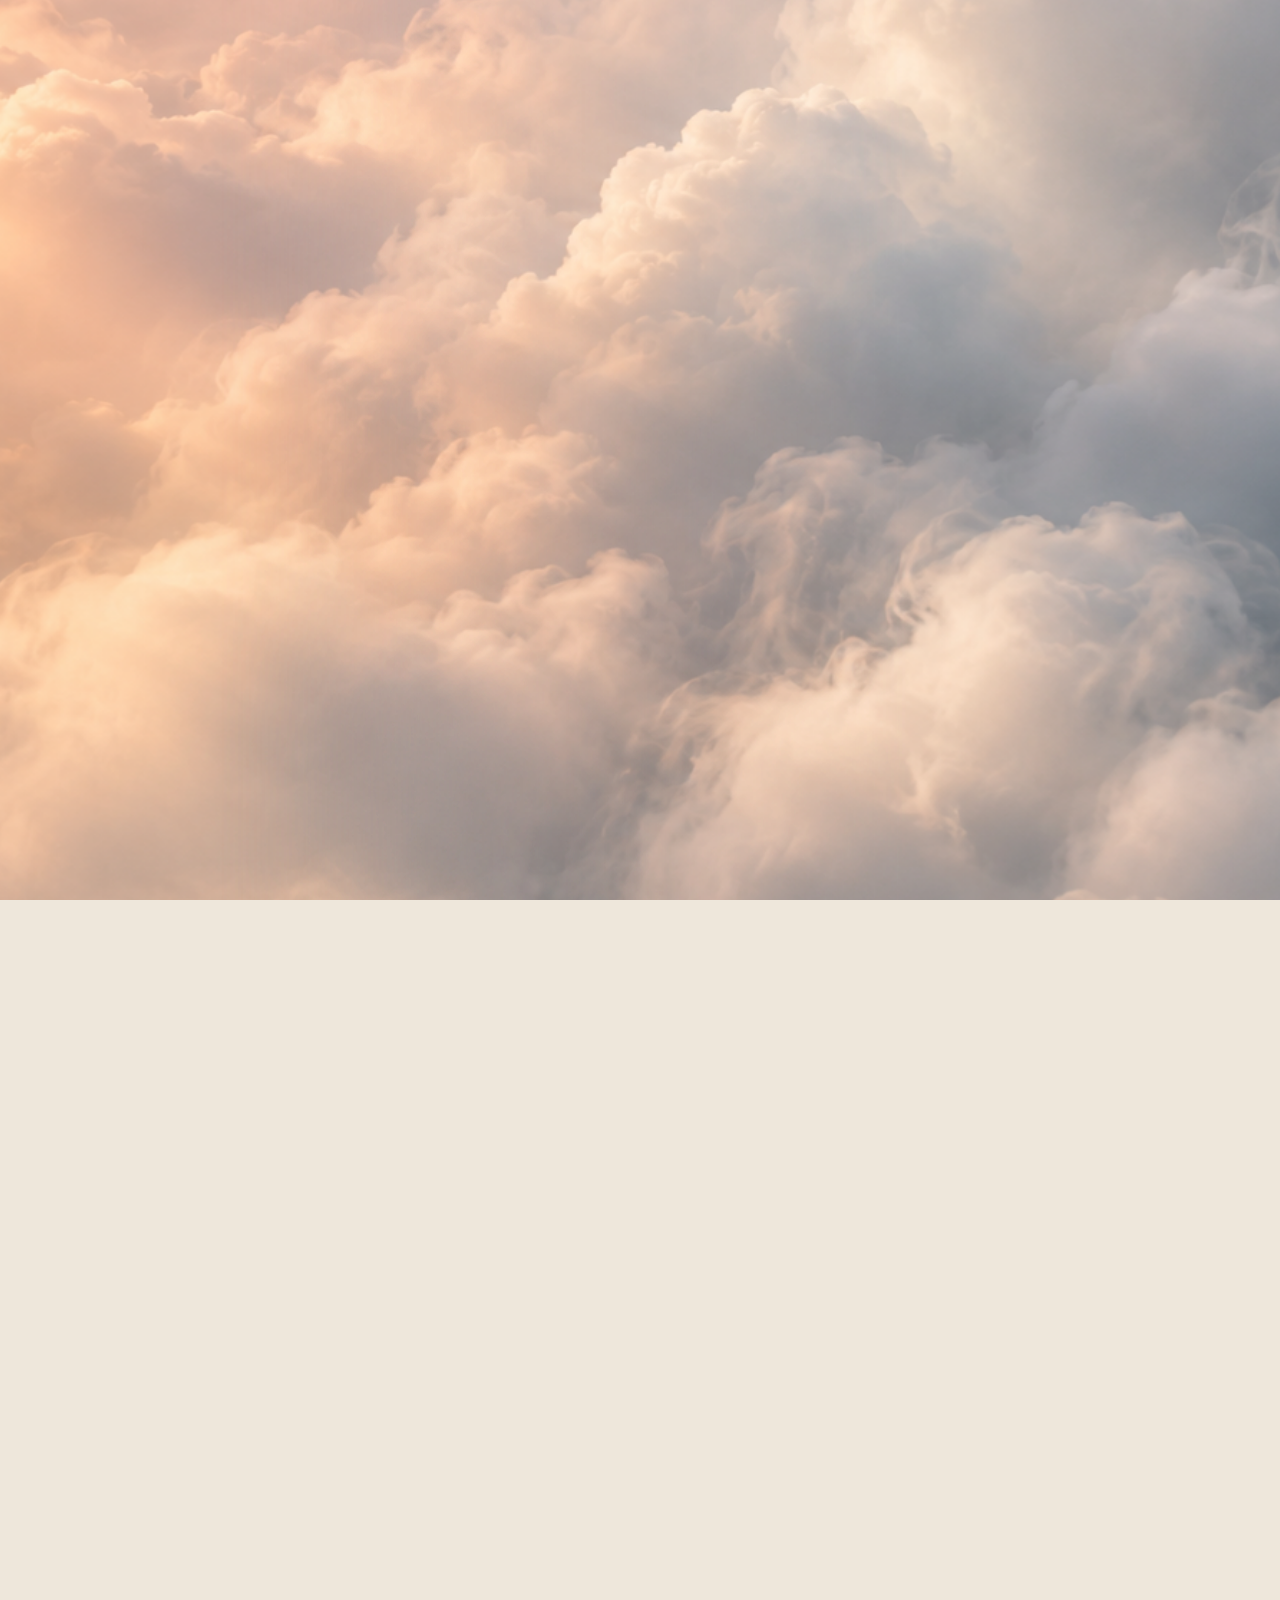
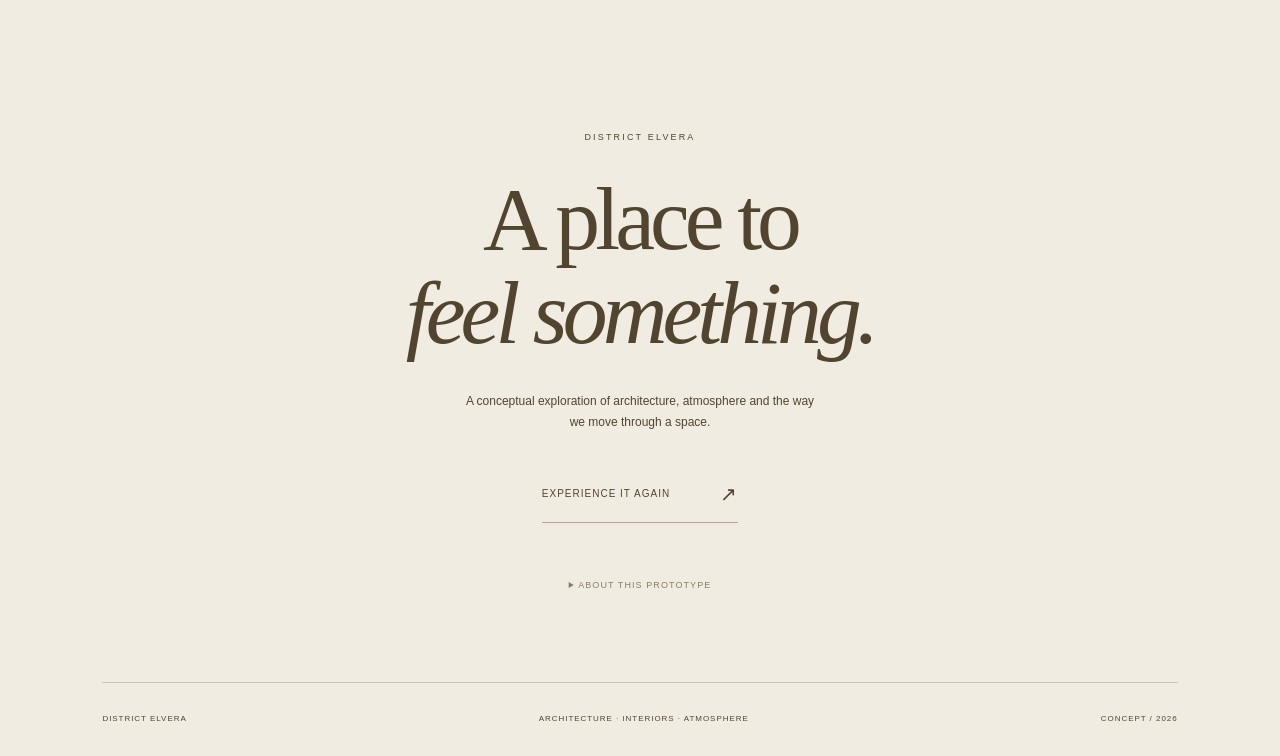
==== index.html @ dceb22b9 "Expand palace, draw vertical ornament and enter a detailed grand hall" ====
<!doctype html>
<html lang="en">
<head>
<meta charset="utf-8"><meta name="viewport" content="width=device-width, initial-scale=1, viewport-fit=cover">
<meta name="theme-color" content="#efe9df"><meta name="description" content="District Elvera. A conceptual architectural journey, from clouds to the smallest detail.">
<title>District Elvera — A Journey Within</title>
<link rel="icon" href="data:image/svg+xml,%3Csvg xmlns='http://www.w3.org/2000/svg' viewBox='0 0 40 40'%3E%3Cpath fill='none' stroke='%2374624d' stroke-width='2' d='M8 36V18a12 12 0 0124 0v18M13 36V18a7 7 0 0114 0v18M18 36V18a2 2 0 014 0v18'/%3E%3C/svg%3E">
<link rel="preload" as="image" href="assets/clouds-intro.png" fetchpriority="high">
<link rel="stylesheet" href="style.css?v=palace-4">
</head>
<body>
<a class="skip" href="#readable">Skip the animated journey</a>
<header class="site-header" inert aria-hidden="true">
<a class="brand" href="#arrival" aria-label="District Elvera, return to beginning"><svg viewBox="0 0 42 46" aria-hidden="true"><path d="M5 42V21a16 16 0 0132 0v21M11 42V21a10 10 0 0120 0v21M17 42V21a4 4 0 018 0v21"/></svg><span>District Elvera</span></a>
<nav class="desktop-nav" aria-label="Main navigation"><a href="#arrival">The journey</a><a href="#sanctuary">The residence</a><a href="#plan">The plan</a></nav>
<button class="menu-toggle" aria-label="Open chapters" aria-expanded="false" aria-controls="chapters"><span></span><span></span></button>
</header>
<nav class="chapter-menu" id="chapters" aria-label="Chapters" hidden><span class="eyebrow">A journey within</span><a href="#arrival"><span>01</span>Above the ordinary</a><a href="#threshold"><span>02</span>A world within</a><a href="#hall"><span>03</span>The art of arrival</a><a href="#sanctuary"><span>04</span>The art of rest</a><a href="#ritual"><span>05</span>Everyday rituals</a><a href="#detail"><span>06</span>The quiet signature</a><a href="#plan"><span>07</span>From line to life</a><p>Concept experience. Imagery and architecture are illustrative.</p></nav>
<main>
<div class="journey" id="journey">
<div class="stage" id="stage">
<section class="scene arrival-scene" id="scene-arrival" aria-label="Above the ordinary">
<div class="sky-wash"></div><img class="palace-photo" src="assets/palace.png" alt="Conceptual ivory palace emerging from a sea of dawn clouds">
<img class="palace-close" src="assets/palace-close.png" alt="A detailed close view of the conceptual palace’s central arched window" decoding="async">
<div class="arrival-shade"></div>
<div class="cloud cloud-one"></div><div class="cloud cloud-two"></div><div class="cloud cloud-three"></div>
<div class="intro-clouds" role="img" aria-label="Immersed high within luminous dawn clouds">
<img class="intro-cloud-base" src="assets/clouds-intro.png" alt="" fetchpriority="high" decoding="sync">
<img class="intro-cloud-left" src="assets/clouds-intro.png" alt="" aria-hidden="true">
<img class="intro-cloud-right" src="assets/clouds-intro.png" alt="" aria-hidden="true">
</div>
<div class="hero-copy" aria-hidden="true"><span class="eyebrow">A journey beyond the expected</span><h1><span>District</span>Elvera</h1><div class="fine-rule"></div><p>Architecture, felt before it is understood.</p></div>
<div class="approach-copy scene-copy"><span class="eyebrow">01 / The arrival</span><h2>Above the<br><em>ordinary.</em></h2><p>Leave the familiar behind.<br>Let the horizon bring you closer.</p></div>
<div class="threshold-copy"><span class="eyebrow">02 / The threshold</span><h2>A world<br><em>within.</em></h2></div>
<div class="window-frame"><div class="window-sheen"></div><i></i><i></i></div>
</section>
<section class="scene hall-scene" id="scene-hall" aria-label="The art of arrival">
<img class="hall-photo" src="assets/grand-hall.png" alt="Concept grand palace hall with soaring stone arcades and an expansive patterned marble floor" decoding="async">
<div class="hall-shade"></div><span class="hall-chapter eyebrow">03 / The grand hall</span>
<div class="floor-lettering"><span>A world beyond the expected</span><h2>The art of <em>arrival.</em></h2><i></i></div>
</section>
<section class="scene sanctuary-scene" id="scene-sanctuary" aria-label="The art of rest">
<img class="room-photo room-blur" src="assets/bedroom.png" alt="Concept bedroom with warm limestone arches, a sculpted bed and a softly illuminated bedside lamp">
<img class="room-photo room-focus" src="assets/bedroom.png" alt="" aria-hidden="true">
<div class="room-shade"></div>
<div class="scene-copy sanctuary-copy"><span class="eyebrow">04 / The sanctuary</span><h2>The art<br>of <em>rest.</em></h2><p id="sanctuary-description">A softer rhythm. Sculpted forms, quiet textures, and space to simply be.</p><div class="object-tabs" role="group" aria-label="Explore bedroom details"><button class="active" data-object="bed" aria-pressed="true">The bed</button><button data-object="lamp" aria-pressed="false">The light</button></div></div>
<button class="hotspot bed-hotspot" data-object="bed" aria-label="Focus on the bed"><span>01</span><i>The bed</i></button><button class="hotspot lamp-hotspot" data-object="lamp" aria-label="Focus on the bedside lamp"><span>02</span><i>The light</i></button>
<div class="material-note"><span class="hairline"></span><p id="material-text">Form made for stillness.</p></div>
</section>
<section class="scene ritual-scene" id="scene-ritual" aria-label="Everyday rituals">
<img class="sink-photo sink-blur" src="assets/bathroom.png" alt="Concept sculpted stone basin beneath a brushed brass faucet in a sunlit limestone bathroom"><img class="sink-photo sink-focus" src="assets/bathroom.png" alt="" aria-hidden="true"><div class="room-shade"></div>
<div class="scene-copy"><span class="eyebrow">05 / The ritual</span><h2>Extraordinary.<br><em>Every day.</em></h2><p>Light on stone. Water in motion.<br>A simple ritual, quietly elevated.</p><button class="text-button focus-toggle" aria-pressed="true">View the whole room <span>↗</span></button></div>
<div class="basin-callout"><span></span><p>Stone, shaped by intention.</p></div>
</section>
<section class="scene detail-scene" id="scene-detail" aria-label="The quiet signature">
<div class="detail-texture"></div><div class="detail-halo"></div>
<div class="scene-copy"><span class="eyebrow">06 / The detail</span><h2>Nothing<br>is <em>incidental.</em></h2><p>One line, unfolding.<br>A continuous rhythm, drawn into the architecture.</p><div class="fine-rule"></div><span class="small-label">Drawn with the journey</span></div>
<div class="ornament-wrap"><svg id="ornament" viewBox="0 0 420 1440" role="img" aria-label="A tall botanical ornament drawing itself from top to bottom"><defs><linearGradient id="ornament-gold" x1="0" y1="0" x2="1" y2="0"><stop offset="0" stop-color="#9b7b46"/><stop offset=".45" stop-color="#b99a62"/><stop offset=".7" stop-color="#8a6d3d"/><stop offset="1" stop-color="#bea36e"/></linearGradient><filter id="engraved-line" x="-20%" y="-10%" width="140%" height="130%"><feDropShadow dx="1" dy="1.5" stdDeviation=".7" flood-color="#745a37" flood-opacity=".25"/><feDropShadow dx="-1" dy="-1" stdDeviation=".5" flood-color="#fff8e8" flood-opacity=".95"/></filter></defs><g id="ornament-traces" fill="none" stroke="url(#ornament-gold)" stroke-width="2.2" stroke-linecap="round" stroke-linejoin="round" filter="url(#engraved-line)"></g></svg><span class="plate-number">A CONTINUOUS ORNAMENT / CONCEPT STUDY</span></div>
</section>
<section class="scene plan-scene" id="scene-plan" aria-label="From line to life">
<div class="plan-heading"><span class="eyebrow">07 / The perspective</span><h2>From line<br> to <em>life.</em></h2><p>A grand hall at its heart.<br>A palace unfolds around it.</p></div>
<div class="plan-view"><svg id="plan-drawing" viewBox="0 0 1100 760" role="img" aria-labelledby="plan-title plan-description"><title id="plan-title">Interactive conceptual palace plan</title><desc id="plan-description">An illustrative palace with a grand hall, ceremonial foyer, residential suites and public wings. Use the controls to raise it from a flat plan into an isometric palace.</desc></svg></div>
<div class="plan-controls"><div class="mode-buttons" role="group" aria-label="Plan view"><button data-view="0" class="active" aria-pressed="true">2D plan</button><button data-view="1" aria-pressed="false">3D volume</button></div><label class="rise-control">Bring it to life<input id="rise" aria-label="Raise the plan into three dimensions" type="range" min="0" max="100" value="0"><span id="rise-value">0%</span></label><div class="room-selectors" role="group" aria-label="Explore spaces"><button data-room="hall" aria-pressed="false">Grand hall</button><button data-room="suites" aria-pressed="false">Suites</button><button data-room="library" aria-pressed="false">Library</button><button data-room="dining" aria-pressed="false">Dining</button><button data-room="gardens" aria-pressed="false">Gardens</button></div><p id="room-description">A complete conceptual palace unfolds around the grand hall. Select a space to explore the whole.</p></div>
<div class="plan-disclaimer">Illustrative layout only · Not to scale · Not a construction drawing</div>
</section>
<div class="chapter-caption"><span id="chapter-number">01</span><span class="caption-line"></span><span id="chapter-name">The arrival</span></div>
<button class="scroll-cue" aria-label="Continue to the next chapter"><span id="scroll-label">Scroll to discover</span><svg viewBox="0 0 24 38" aria-hidden="true"><path d="M12 2v31M4 25l8 8 8-8"/></svg></button>
<div class="bottom-meta"><span>Concept experience</span><button id="motion-toggle" aria-pressed="false" title="Toggle reduced motion">Reduce motion</button></div>
<div class="progress-track" aria-hidden="true"><div id="progress"></div></div>
</div>
<div class="chapter-anchor" id="arrival" data-progress="0" style="top:0"></div><div class="chapter-anchor" id="threshold" data-progress="0.25" style="top:25%"></div><div class="chapter-anchor" id="hall" data-progress="0.36" style="top:34%"></div><div class="chapter-anchor" id="sanctuary" data-progress="0.50" style="top:38.5%"></div><div class="chapter-anchor" id="ritual" data-progress="0.65" style="top:57.5%"></div><div class="chapter-anchor" id="detail" data-progress="0.765" style="top:73%"></div><div class="chapter-anchor" id="plan" data-progress="0.925" style="top:87%"></div>
</div>
<section class="closing" id="readable"><span class="eyebrow">District Elvera</span><h2>A place to<br><em>feel something.</em></h2><p>A conceptual exploration of architecture, atmosphere and the way we move through a space.</p><a class="closing-link" href="#arrival">Experience it again <span>↗</span></a><details><summary>About this prototype</summary><p>This is a design and motion study. All imagery is generated or illustrated, the residence is fictional, and the floor plan is conceptual. No property, location, specification or availability is represented as factual.</p><p>The journey moves from clouds to a palace window and grand hall, through a bedroom and bathroom, into an ornamental detail, and finally from a flat floor plan to an architectural volume. Use the chapter menu to go directly to any scene. Reduced motion is available at the bottom of the experience.</p></details><footer><span>District Elvera</span><span>Architecture · Interiors · Atmosphere</span><span>Concept / 2026</span></footer></section>
</main><script src="palace-plan.js?v=palace-4"></script>
<script src="app.js?v=palace-4"></script>
</body></html>
---- style.css ----
:root{--ink:#51452f;--sand:#eee7db;--muted:#8b7c62;--white:#faf7ef;--line:rgba(80,65,42,.24);--accent:#aa8b55}*{box-sizing:border-box}html{scroll-behavior:smooth}body{margin:0;background:var(--sand);color:var(--ink);font:14px/1.6 Arial,Helvetica,sans-serif;overflow-x:hidden}button,a,input{-webkit-tap-highlight-color:transparent}button,a{touch-action:manipulation}button{font:inherit;cursor:pointer}a{color:inherit;text-decoration:none}button{color:inherit}button:focus-visible,a:focus-visible,input:focus-visible,summary:focus-visible{outline:2px solid #856329;outline-offset:7px}button{border:0;background:transparent}h1,h2,p{margin:0}h1,h2{font-family:Georgia,'Times New Roman',serif;font-weight:400;line-height:1.04}h2{font-size:clamp(52px,6vw,96px);letter-spacing:-.055em}h2 em{font-weight:400}p{line-height:1.8}.eyebrow,.small-label{font-size:9px;font-weight:500;letter-spacing:.24em;text-transform:uppercase}.eyebrow{display:block;margin-bottom:28px}.skip{position:fixed;top:-100px;left:20px;z-index:100;background:var(--sand);padding:12px 20px}.skip:focus{top:12px}.site-header{position:fixed;z-index:30;top:0;left:0;width:100%;height:116px;padding:34px 4.5vw;display:flex;align-items:center;gap:4vw;color:var(--ink);transition:color .5s,background .5s}.brand{display:flex;align-items:center;gap:17px}.brand svg{width:29px;height:36px;fill:none;stroke:currentColor;stroke-width:1.25}.brand span{font-family:Georgia,serif;font-size:14px;letter-spacing:.22em;text-transform:uppercase}.desktop-nav{display:flex;gap:39px;margin-left:auto}.desktop-nav a{font-size:9px;letter-spacing:.16em;text-transform:uppercase;position:relative}.desktop-nav a:after{content:'';position:absolute;bottom:-8px;left:0;width:0;height:1px;background:currentColor;transition:width .4s}.desktop-nav a:hover:after{width:100%}.menu-toggle{width:30px;height:35px;display:flex;flex-direction:column;justify-content:center;gap:6px;padding:0}.menu-toggle span{height:1px;background:currentColor;width:28px;transition:transform .3s}.menu-toggle[aria-expanded=true] span:first-child{transform:translateY(3.5px) rotate(45deg)}.menu-toggle[aria-expanded=true] span:last-child{transform:translateY(-3.5px) rotate(-45deg)}.chapter-menu{position:fixed;inset:0 0 0 auto;z-index:25;width:min(560px,100%);padding:140px 60px 60px;background:#eee8dcf7;backdrop-filter:blur(24px);box-shadow:-60px 0 100px #51452f20}.chapter-menu[hidden]{display:none}.chapter-menu>a{display:block;padding:12px 0;font:28px Georgia,serif;letter-spacing:-.025em}.chapter-menu>a span{font:10px Arial,sans-serif;color:var(--muted);margin-right:20px}.chapter-menu>a:hover{transform:translateX(5px)}.chapter-menu>p{font-size:11px;color:var(--muted);margin-top:35px;max-width:290px}.journey{height:1400vh;position:relative}.stage{height:100vh;height:100svh;position:sticky;top:0;overflow:hidden;background:#e4ded3}.scene{position:absolute;inset:0;opacity:0;visibility:hidden;pointer-events:none;overflow:hidden}.scene.active{visibility:visible;pointer-events:auto}.arrival-scene{opacity:1;visibility:visible}.sky-wash{position:absolute;inset:0;background:linear-gradient(#e4e6e8,#e7dfd4 60%,#d1c1a5)}.palace-photo{position:absolute;width:100%;height:100%;object-fit:cover;object-position:50% 50%;transform-origin:50% 67%;will-change:transform;filter:saturate(.75)}.arrival-shade{position:absolute;inset:0;background:linear-gradient(#f2ede646,transparent 43%,#36261422)}.cloud{position:absolute;pointer-events:none;width:110%;height:45%;filter:blur(22px);will-change:transform,opacity}.cloud-one{left:-20%;bottom:-13%;background:radial-gradient(ellipse at 25% 60%,#fcf7ec 0 20%,transparent 60%),radial-gradient(ellipse at 65% 70%,#e9e2d8 10%,transparent 60%)}.cloud-two{right:-30%;bottom:-1%;background:radial-gradient(ellipse at 60% 80%,#fcf7ec 3% 20%,transparent 55%),radial-gradient(ellipse at 20% 100%,#d5d0cb 5%,transparent 60%);opacity:.7}.cloud-three{left:-20%;top:-20%;height:55%;background:radial-gradient(ellipse at 20% 30%,#f9f6efcc 0 30%,transparent 65%)}.hero-copy{position:absolute;top:21%;left:0;text-align:center;width:100%;transform-origin:center;will-change:opacity,transform}.hero-copy .eyebrow{font-size:8px;letter-spacing:.3em;margin-bottom:22px}.hero-copy h1{font-size:clamp(84px,12.8vw,180px);text-transform:uppercase;letter-spacing:.14em;padding-left:.14em;line-height:.88}.hero-copy h1 span{display:block;letter-spacing:.5em;padding-left:.5em;font-size:.18em;margin-bottom:26px}.fine-rule{height:1px;width:55px;background:currentColor}.hero-copy .fine-rule{margin:32px auto 24px}.hero-copy p{font-family:Georgia,serif;font-size:16px;font-style:italic}.scene-copy{position:absolute;left:8.2vw;top:31%;max-width:385px}.scene-copy p{font-size:13px;max-width:275px;margin-top:30px}.scene-copy .eyebrow{margin-bottom:23px}.approach-copy{opacity:0;top:34%;max-width:450px}.threshold-copy{position:absolute;left:0;top:32%;text-align:center;width:100%;color:#f9f1e1;opacity:0;text-shadow:0 1px 40px #231a10}.threshold-copy h2{font-size:clamp(64px,8vw,125px)}.window-frame{position:absolute;left:50%;top:44%;width:240px;height:340px;transform:translate(-50%,-50%);border:16px solid #bca784;border-bottom-width:25px;border-radius:140px 140px 0 0;box-shadow:0 0 0 6px #816f52,inset 0 0 40px #241d13;opacity:0;pointer-events:none;background:linear-gradient(160deg,#1c170e 0,#786b56 80%)}.window-frame i{position:absolute;width:3px;background:#9e8968;height:100%;left:50%;box-shadow:1px 0 2px #e0caa5}.window-frame i:last-child{width:100%;height:3px;left:0;top:49%}.window-sheen{position:absolute;inset:0;background:linear-gradient(118deg,#fff5 0,transparent 35% 60%,#fff2 65%,transparent 80%);border-radius:120px 120px 0 0}.room-photo,.sink-photo{position:absolute;inset:0;width:100%;height:100%;object-fit:cover;object-position:50% 50%;transform:scale(1.035);will-change:transform,filter}.room-blur,.sink-blur{filter:blur(7px) brightness(.82);transition:filter .8s}.room-focus{clip-path:ellipse(28% 43% at 55% 65%);transition:clip-path 1.2s;filter:saturate(.85)}.room-shade{position:absolute;inset:0;background:linear-gradient(90deg,#1f1b15a8,transparent 65%),linear-gradient(0deg,#201d1744,transparent 25%);pointer-events:none}.sanctuary-scene,.ritual-scene{color:#fff8e9}.sanctuary-copy{top:28%}.object-tabs{display:flex;gap:26px;margin-top:32px}.object-tabs button{padding:0 0 9px;border-bottom:1px solid transparent;opacity:.6;font-size:10px;letter-spacing:.1em}.object-tabs button.active{border-color:currentColor;opacity:1}.hotspot{position:absolute;z-index:3;display:flex;gap:12px;align-items:center;color:var(--white);transition:opacity .5s}.hotspot>span{display:grid;place-items:center;width:34px;height:34px;background:#30291c26;border:1px solid #fffd;border-radius:50%;font-size:9px;backdrop-filter:blur(4px);box-shadow:0 0 0 6px #fff1}.hotspot i{font-size:10px;font-style:normal;letter-spacing:.08em;text-shadow:0 1px 10px #000}.bed-hotspot{left:53%;top:68%}.lamp-hotspot{left:75%;top:50%}.material-note{position:absolute;right:8%;bottom:19%;font:italic 17px Georgia,serif;display:flex;align-items:center;gap:16px}.hairline{height:1px;width:45px;background:#fff8}.sink-focus{clip-path:ellipse(26% 42% at 68% 58%);transition:clip-path 1s,filter 1s}.sink-photo{object-position:60% 50%;filter:saturate(.85)}.sink-blur{filter:blur(7px) brightness(.82)}.ritual-scene.whole .sink-focus{clip-path:ellipse(100% 100% at 50% 50%)}.text-button{border-bottom:1px solid #fff8;font-size:10px;letter-spacing:.07em;padding:8px 0;display:flex;gap:25px;margin-top:27px}.text-button span{font-size:16px}.basin-callout{position:absolute;right:9%;bottom:22%;font-size:10px}.basin-callout span{display:block;width:70px;height:40px;border-left:1px solid #fff8;border-bottom:1px solid #fff8;margin-bottom:12px}.detail-scene{background:#ddd0ba}.detail-texture{position:absolute;inset:0;background:repeating-linear-gradient(114deg,transparent 0 8%,#ffffff08 8.1% 8.3%,transparent 8.5% 23%),linear-gradient(105deg,#e9e0d1,#d7c5aa 80%);opacity:.8}.detail-halo{position:absolute;width:700px;height:700px;right:3%;top:-10%;background:radial-gradient(ellipse,#fff8e8aa,transparent 65%)}.detail-scene .scene-copy{top:30%}.detail-scene .fine-rule{margin:35px 0 20px}.small-label{color:#7e6b4e;font-size:8px}.ornament-wrap{position:absolute;right:6vw;width:46vw;max-width:690px;height:89%;top:12%;transform-origin:50% 30%;will-change:transform}.ornament-wrap svg{width:100%;height:100%;overflow:visible}.detail-guide{opacity:.35}.plate-number{position:absolute;bottom:9%;right:6%;font-size:8px;letter-spacing:.24em}.plan-scene{background:#eeebe3}.plan-heading{position:absolute;top:22%;left:7.5%;z-index:2}.plan-heading h2{font-size:clamp(50px,5.8vw,90px)}.plan-heading p{font-size:12px;margin-top:25px}.plan-view{position:absolute;top:9%;left:28%;width:70%;height:72%}.plan-view svg{width:100%;height:100%;overflow:visible}.plan-controls{position:absolute;left:40%;right:9%;bottom:11%;z-index:4}.mode-buttons{display:inline-flex;padding:3px;border:1px solid var(--line);border-radius:30px;gap:2px;margin-bottom:20px}.mode-buttons button{font-size:10px;padding:7px 20px;border-radius:20px;letter-spacing:.04em}.mode-buttons button.active{background:#6b604a;color:#fff9ee}.rise-control{display:flex;align-items:center;gap:20px;font-size:9px;text-transform:uppercase;letter-spacing:.07em;float:right;padding-top:9px}.rise-control input{width:130px;accent-color:#7c6b4e;cursor:pointer}.rise-control>span{min-width:28px}.room-selectors{border-top:1px solid var(--line);padding-top:13px;display:flex;gap:26px}.room-selectors button{font-size:10px;padding:2px 0;border-bottom:1px solid transparent}.room-selectors button.active{border-color:currentColor}.plan-controls>p{font-size:10px;color:#7e7565;margin-top:8px;min-height:30px}.plan-disclaimer{position:absolute;bottom:7%;left:40%;font-size:8px;color:#8c816f;letter-spacing:.05em}.chapter-caption{position:absolute;left:4.5vw;bottom:92px;display:flex;align-items:center;gap:13px;font-size:8px;letter-spacing:.13em;text-transform:uppercase;z-index:10;transition:color .5s}.caption-line{width:40px;height:1px;background:currentColor;opacity:.5}.scroll-cue{position:absolute;left:50%;bottom:43px;transform:translateX(-50%);display:flex;flex-direction:column;align-items:center;gap:13px;z-index:10;transition:color .5s,opacity .5s}.scroll-cue span{font-size:8px;letter-spacing:.18em;text-transform:uppercase}.scroll-cue svg{width:18px;height:31px;stroke:currentColor;fill:none;stroke-width:1}.bottom-meta{position:absolute;left:4.5vw;right:4.5vw;bottom:34px;display:flex;justify-content:space-between;align-items:center;font-size:8px;text-transform:uppercase;letter-spacing:.12em;z-index:9;transition:color .5s}.bottom-meta>span{opacity:.65}.bottom-meta button{font-size:8px;text-transform:uppercase;letter-spacing:.1em;padding:5px 0;border-bottom:1px solid currentColor;opacity:.7}.progress-track{position:absolute;bottom:0;left:0;width:100%;height:2px;background:#8d816427;z-index:15}#progress{height:100%;width:0;background:#a28b60}.chapter-anchor{position:absolute;pointer-events:none;width:1px;height:1px}.light-ui .site-header,.light-ui .chapter-caption,.light-ui .scroll-cue,.light-ui .bottom-meta{color:#fcf7ec}.light-ui.menu-open .site-header{color:var(--ink)}.closing{background:#f1ece2;position:relative;z-index:12;padding:130px 8vw 0;text-align:center}.closing h2{font-size:clamp(54px,7vw,100px)}.closing>p{font-size:12px;max-width:360px;margin:32px auto}.closing-link{display:inline-flex;align-items:center;gap:50px;font-size:10px;text-transform:uppercase;letter-spacing:.1em;border-bottom:1px solid #b6a789;padding:12px 0}.closing-link span{font-size:20px}details{max-width:520px;margin:55px auto 90px;text-align:left;font-size:11px;color:#8a7c66}summary{cursor:pointer;text-align:center;font-size:9px;letter-spacing:.12em;text-transform:uppercase}details p{margin-top:15px}footer{border-top:1px solid var(--line);padding:30px 0;display:flex;justify-content:space-between;gap:20px;font-size:8px;letter-spacing:.12em;text-transform:uppercase}.menu-open{overflow:hidden}.reduced .journey{height:700vh}.reduced .cloud,.reduced .window-frame{display:none}.reduced .room-photo,.reduced .sink-photo,.reduced .ornament-wrap,.reduced .palace-photo{transform:none!important;transition:none!important}.reduced .room-blur,.reduced .sink-blur{filter:brightness(.8)}.reduced .room-focus,.reduced .sink-focus{clip-path:none}.reduced .hotspot{display:none}@media(min-width:1700px){.scene-copy{left:10vw}.hero-copy{top:23%}}@media(max-width:1000px){.desktop-nav{gap:22px}.brand span{font-size:12px}.site-header{gap:32px}.scene-copy{left:7%;max-width:320px}.scene-copy h2{font-size:65px}.plan-view{left:23%;width:80%}.plan-controls{left:35%;right:6%}.rise-control{float:none;margin:0 0 18px;padding:0}.mode-buttons{margin-bottom:14px}.plan-disclaimer{left:35%;bottom:6%}.plan-heading{top:20%;left:6%}.plan-heading h2{font-size:60px}.chapter-caption{bottom:87px}}
@media(max-width:700px){.site-header{height:83px;padding:20px 7%;justify-content:space-between}.brand{gap:12px}.brand svg{width:24px;height:32px}.brand span{font-size:10px;letter-spacing:.19em}.desktop-nav{display:none}.menu-toggle{width:26px}.menu-toggle span{width:26px}.chapter-menu{padding:120px 8% 50px}.chapter-menu>a{font-size:26px;padding:13px 0}.journey{height:1150vh}.hero-copy{top:24%}.hero-copy .eyebrow{font-size:6.5px;letter-spacing:.21em}.hero-copy h1{font-size:21vw;letter-spacing:.08em;padding-left:.08em}.hero-copy h1 span{font-size:.2em;margin-bottom:22px}.hero-copy .fine-rule{margin:28px auto 22px;width:35px}.hero-copy p{font-size:13px}.palace-photo{object-fit:cover;width:160%;left:-30%;object-position:50% 50%}.cloud{height:30%;filter:blur(15px)}.scene-copy{left:8%;top:23%;max-width:82%}.scene-copy h2{font-size:60px}.scene-copy .eyebrow{font-size:8px;margin-bottom:20px}.scene-copy p{font-size:11px;max-width:240px;margin-top:23px}.approach-copy{top:23%}.threshold-copy{top:31%}.threshold-copy h2{font-size:65px}.window-frame{width:180px;height:260px;border-width:12px}.room-photo{object-position:57% 50%}.room-shade{background:linear-gradient(180deg,#19140f8a,transparent 75%),linear-gradient(90deg,#271e1222,transparent)}.sanctuary-copy{top:18%}.sanctuary-copy h2{font-size:58px}.sanctuary-copy p{max-width:210px}.object-tabs{gap:25px;margin-top:22px}.object-tabs button{font-size:9px}.room-focus{clip-path:ellipse(40% 34% at 58% 70%)}.bed-hotspot{left:42%;top:69%}.lamp-hotspot{left:76%;top:57%}.hotspot i{display:none}.material-note{right:8%;bottom:21%;font-size:14px}.material-note .hairline{width:25px}.sink-photo{object-position:64% 50%}.sink-focus{clip-path:ellipse(42% 32% at 60% 65%)}.ritual-scene .scene-copy{top:19%}.ritual-scene .scene-copy h2{font-size:49px}.basin-callout{right:10%;bottom:22%;font-size:9px}.basin-callout span{height:30px;width:40px}.text-button{font-size:9px;margin-top:16px}.detail-scene .scene-copy{top:18%}.detail-scene .scene-copy h2{font-size:56px}.detail-scene .scene-copy p{max-width:235px}.detail-scene .fine-rule{margin:22px 0 15px}.ornament-wrap{right:-24%;top:39%;width:105vw;max-width:none;height:73%}.detail-guide{opacity:.15}.plate-number{right:34%;bottom:17%;font-size:7px}.plan-heading{top:16%;left:8%}.plan-heading .eyebrow{font-size:8px;margin-bottom:16px}.plan-heading h2{font-size:50px;line-height:1}.plan-heading h2 br{display:none}.plan-heading p{font-size:10px;margin-top:16px}.plan-view{top:31%;left:-9%;width:118%;height:39%}.plan-controls{left:8%;right:8%;bottom:14%}.mode-buttons{margin-bottom:12px}.mode-buttons button{font-size:9px;padding:6px 15px}.rise-control{float:right;font-size:7px;gap:8px;padding-top:8px}.rise-control input{width:70px}.rise-control>span{display:none}.room-selectors{gap:0;justify-content:space-between;padding-top:10px}.room-selectors button{font-size:9px}.plan-controls>p{font-size:9px;line-height:1.5;min-height:27px;margin-top:8px}.plan-disclaimer{left:8%;bottom:11%;font-size:6.5px;letter-spacing:0}.chapter-caption{left:7%;bottom:83px;font-size:7px;gap:9px}.caption-line{width:25px}.scroll-cue{bottom:25px;gap:8px}.scroll-cue span{font-size:6px;letter-spacing:.12em}.scroll-cue svg{height:24px;width:14px}.bottom-meta{left:7%;right:7%;bottom:27px;font-size:6px;letter-spacing:.05em}.bottom-meta button{font-size:6px;letter-spacing:.05em}.closing{padding:100px 8% 0}.closing .eyebrow{font-size:8px}.closing h2{font-size:55px}.closing>p{font-size:11px;max-width:280px}.closing-link{font-size:9px}.closing details{font-size:10px;margin-bottom:65px}footer{font-size:6px;letter-spacing:.04em;padding:25px 0;flex-wrap:wrap;justify-content:center;gap:14px}footer span:nth-child(2){display:none}.reduced .journey{height:650vh}}
@media(max-height:620px) and (min-width:701px){.site-header{height:80px;padding-top:18px;padding-bottom:18px}.hero-copy{top:19%}.hero-copy h1{font-size:100px}.hero-copy .fine-rule{margin:18px auto}.hero-copy p{font-size:13px}.scene-copy{top:23%}.scene-copy h2{font-size:57px}.scene-copy p{margin-top:18px;font-size:11px}.eyebrow{margin-bottom:18px}.plan-controls{bottom:14%}.plan-heading{top:20%}.plan-heading h2{font-size:55px}.plan-disclaimer{bottom:9%}.chapter-caption{bottom:70px}.bottom-meta{bottom:23px}.scroll-cue{bottom:25px}}
@media(prefers-reduced-motion:reduce){html{scroll-behavior:auto}*{animation:none!important;transition:none!important}}
@media print{.site-header,.journey,.closing-link{display:none}.closing{padding:30px}details{display:block}details>*{display:block}footer{padding:20px}}

/* Soft focal falloff, rather than a hard cutout. */
.room-focus{clip-path:none!important;transition:mask-image .8s;mask-image:radial-gradient(ellipse 42% 48% at 44% 67%,#000 47%,transparent 100%)}
.sink-focus{clip-path:none!important;mask-image:radial-gradient(ellipse 39% 56% at 65% 61%,#000 48%,transparent 100%)}
.ritual-scene.whole .sink-focus{mask-image:none}
.reduced .room-focus,.reduced .sink-focus{mask-image:none!important}
@media(max-width:700px){.sink-focus{mask-image:radial-gradient(ellipse 60% 44% at 65% 65%,#000 45%,transparent 100%)}}

.reduced *{transition:none!important;scroll-behavior:auto!important}
.plate-number{bottom:18%;right:12%}
@media(max-width:700px){.menu-toggle{min-height:44px;min-width:44px;align-items:flex-end}.bottom-meta{font-size:7px}.bottom-meta button{font-size:8px;padding:10px 0}.scroll-cue span{font-size:7px}.chapter-caption{font-size:8px}.hotspot>span{width:40px;height:40px}.plate-number{bottom:20%;right:34%}}
@media(max-width:700px){.detail-scene .ornament-wrap{top:49%}.detail-scene .small-label{display:none}.detail-scene .scene-copy{z-index:2}}

.window-frame{display:none}

@media(max-width:700px){.plan-heading h2{font-size:44px}.plan-active .chapter-caption{opacity:0}}

.reduced .threshold-copy{color:var(--ink);text-shadow:none}

/* Cloud-first opening. Branding stays absent until the visitor descends. */
.site-header,.hero-copy,.chapter-caption,.scroll-cue,.bottom-meta,.progress-track{opacity:0}
.site-header{pointer-events:none;will-change:opacity,transform}
.hero-copy{pointer-events:none}
.intro-clouds{position:absolute;inset:0;pointer-events:none;overflow:hidden;will-change:opacity;background:#e8e4df}
.intro-clouds img{position:absolute;inset:0;width:100%;height:100%;object-fit:cover;object-position:50% 50%;will-change:transform,opacity}
.intro-cloud-left{mask-image:linear-gradient(90deg,#000 0 36%,transparent 72%);-webkit-mask-image:linear-gradient(90deg,#000 0 36%,transparent 72%)}
.intro-cloud-right{mask-image:linear-gradient(270deg,#000 0 36%,transparent 72%);-webkit-mask-image:linear-gradient(270deg,#000 0 36%,transparent 72%)}
.reduced .intro-clouds img{transform:none!important}
.reduced .intro-cloud-left,.reduced .intro-cloud-right{display:none}
.reduced .hero-copy,.reduced .site-header{transform:none!important}
@media(max-width:700px){.intro-clouds img{object-position:49% 50%}}
/* Overscan the drifting cloud plates so their image edges never enter view. */
.intro-clouds img{inset:-25%;width:150%;height:150%}

/* Continuous vertical detail: the drawing starts in the incoming transition. */
.detail-scene .ornament-wrap{width:39vw;max-width:560px;height:auto;top:12vh;right:8vw;transform-origin:50% 0;will-change:transform}
.detail-scene .ornament-wrap svg{display:block;width:100%;height:auto;overflow:visible}
.detail-scene .plate-number{position:fixed;right:0;bottom:0;display:none}
.detail-scene .scene-copy{z-index:2}
.detail-scene .scene-copy p{max-width:280px}
.ornament-trace{will-change:stroke-dashoffset}
.reduced .detail-scene .ornament-wrap{transform:none!important;top:10vh;width:32vw;right:12vw;height:81vh}
.reduced .detail-scene .ornament-wrap svg{height:100%;width:100%}
@media(max-width:700px){
 .detail-scene .ornament-wrap{width:78vw;max-width:none;right:-21vw;top:53vh;height:auto}
 .detail-scene .scene-copy{top:18%;max-width:84%}
 .detail-scene .scene-copy h2{font-size:51px}
 .detail-scene .scene-copy p{max-width:215px}
 .detail-scene .fine-rule{display:none}
 .reduced .detail-scene .ornament-wrap{top:48%;right:2%;width:46%;height:42vh}
 .reduced .detail-scene .scene-copy h2{font-size:46px}
 .room-selectors{gap:12px;justify-content:space-between}
 .room-selectors button{white-space:nowrap;font-size:8px}
}

@media(max-width:700px){.reduced .ornament-trace{stroke-width:4.5}}

@media(min-width:701px){.plan-view{top:7.5%;height:71.5%}}

/* A detailed architectural approach opens into a ceremonial hall. */
.journey{height:1600vh}
.reduced .journey{height:800vh}
.palace-close{position:absolute;inset:0;width:100%;height:100%;object-fit:cover;object-position:50% 50%;transform-origin:50% 54%;opacity:0;will-change:opacity,transform}
.hall-scene{background:#e7dcc8}
.hall-photo{position:absolute;inset:0;width:100%;height:100%;object-fit:cover;object-position:50% 50%;transform-origin:50% 52%;will-change:transform}
.hall-shade{position:absolute;inset:0;background:linear-gradient(180deg,#f7f0e844,transparent 25% 68%,#eee3d12b)}
.hall-chapter{position:absolute;left:8.2vw;top:20%;font-size:8px}
.floor-lettering{position:absolute;left:50%;top:70%;width:85%;text-align:center;color:#58452f;transform:translate(-50%,-50%) perspective(700px) rotateX(48deg);transform-origin:50% 50%;opacity:0;mix-blend-mode:multiply;text-shadow:0 1px 1px #fff5}
.floor-lettering>span{display:block;font-size:10px;letter-spacing:.45em;text-transform:uppercase;margin-bottom:14px}
.floor-lettering h2{font-size:clamp(40px,6.8vw,110px);letter-spacing:-.04em;line-height:1.1}
.floor-lettering i{display:block;margin:23px auto 0;width:90px;height:1px;background:currentColor;opacity:.6}
.reduced .palace-close,.reduced .hall-photo{transform:none!important}
@media(max-width:700px){
 .journey{height:1350vh}.reduced .journey{height:750vh}
 .hall-photo{object-position:50% 50%}
 .hall-chapter{left:8%;top:17%;font-size:7px}
 .floor-lettering{top:70%;width:94%;transform:translate(-50%,-50%) perspective(500px) rotateX(36deg)}
 .floor-lettering>span{font-size:6px;letter-spacing:.28em;margin-bottom:13px}
 .floor-lettering h2{font-size:39px;letter-spacing:-.05em}
 .floor-lettering i{width:50px;margin-top:17px}
 .chapter-menu{padding-top:100px;overflow-y:auto}
 .chapter-menu>a{padding:10px 0;font-size:25px}
 .chapter-menu>p{margin-top:20px}
}
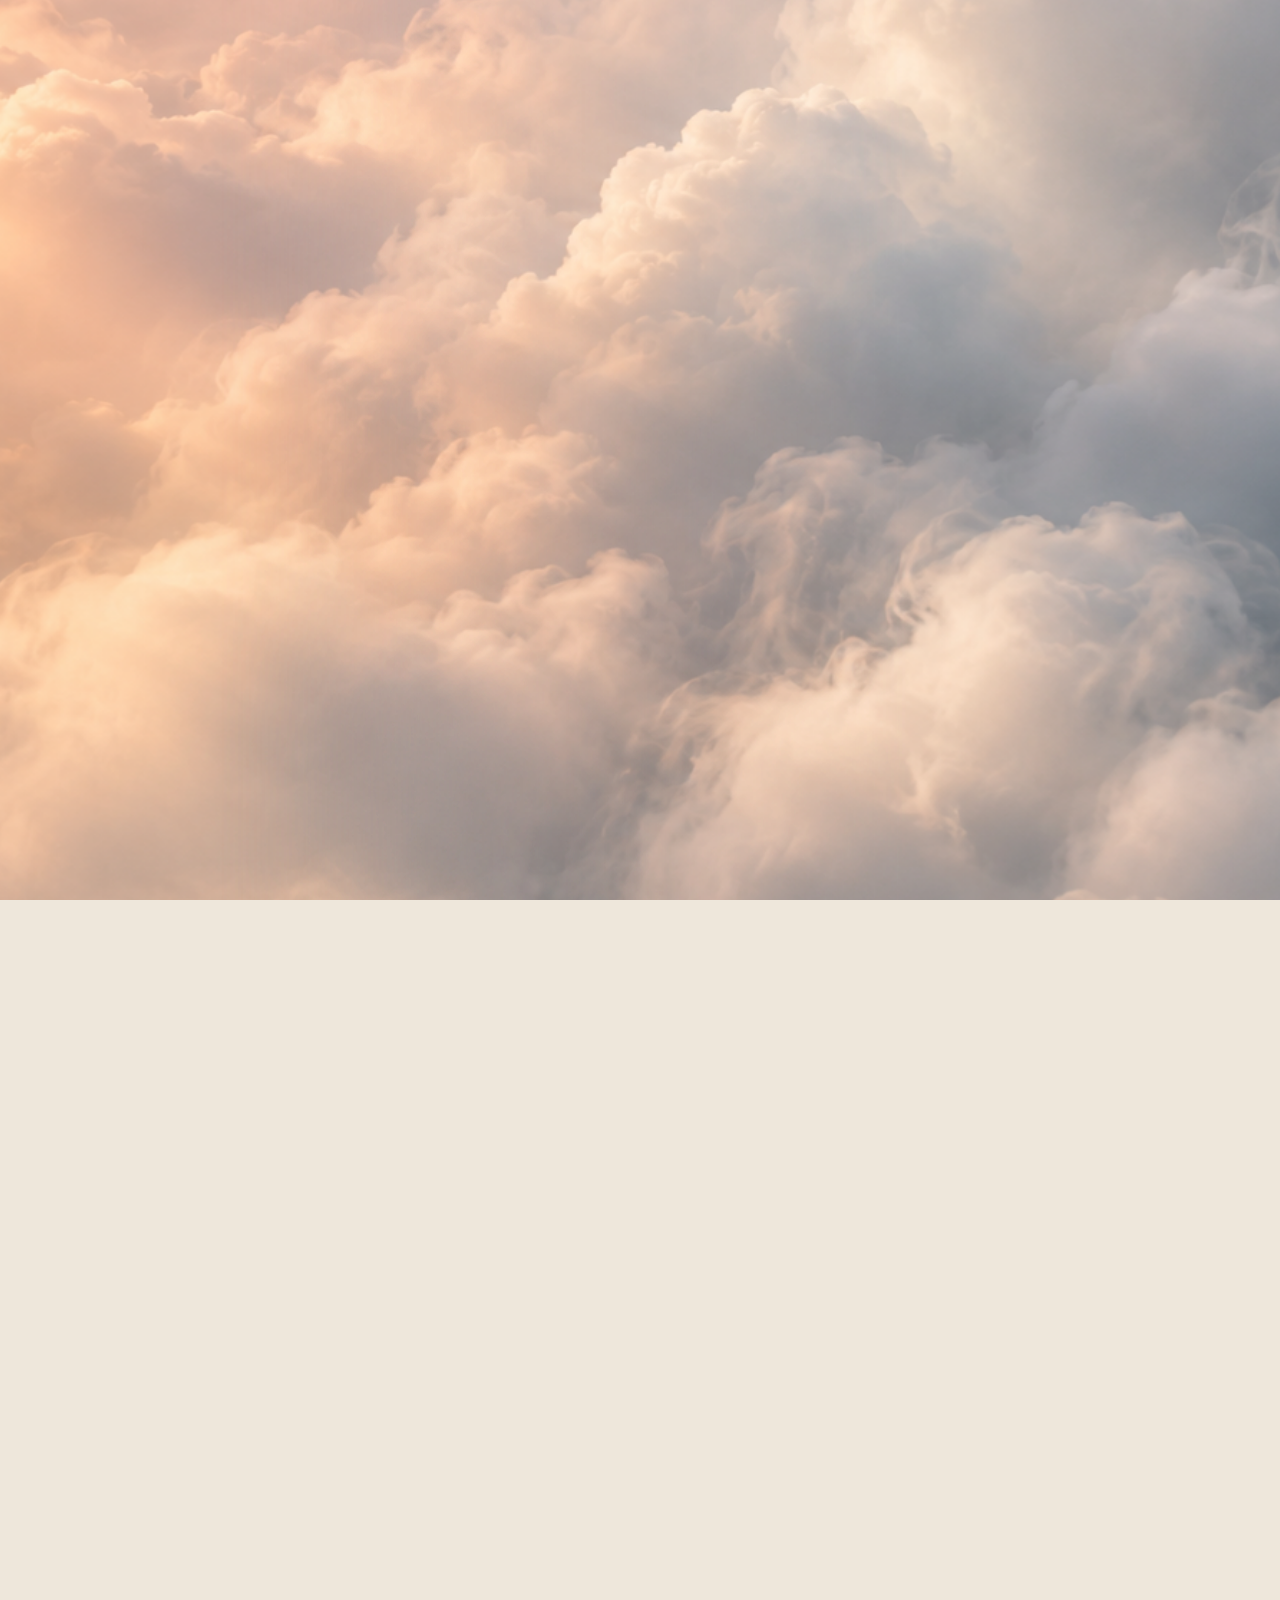
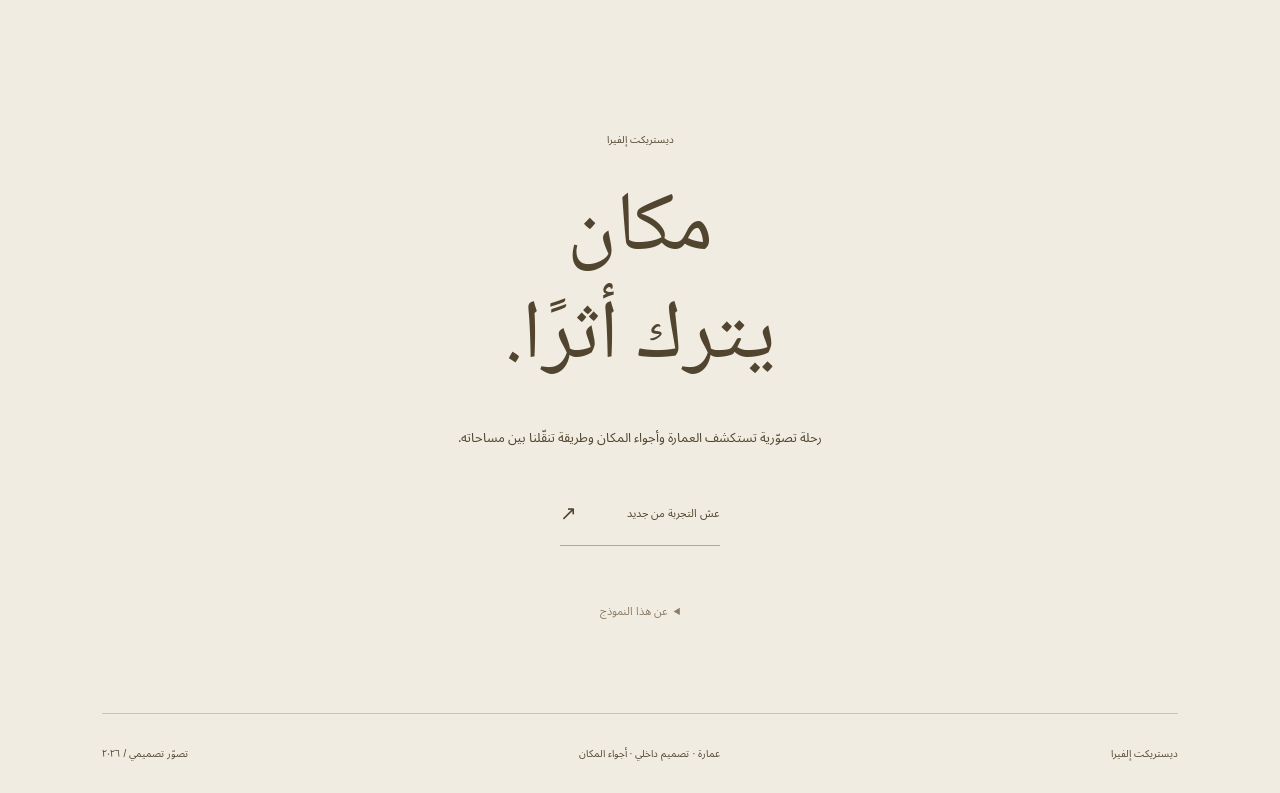
==== commit a155542e: "Add Saudi Arabic experience with RTL typography and English switch" ====
--- a/index.html
+++ b/index.html
@@ -1,76 +1,80 @@
 <!doctype html>
-<html lang="en">
+<html lang="ar-SA" dir="rtl">
 <head>
 <meta charset="utf-8"><meta name="viewport" content="width=device-width, initial-scale=1, viewport-fit=cover">
-<meta name="theme-color" content="#efe9df"><meta name="description" content="District Elvera. A conceptual architectural journey, from clouds to the smallest detail.">
-<title>District Elvera — A Journey Within</title>
+<meta name="theme-color" content="#efe9df"><meta name="description" content="ديستريكت إلفيرا. رحلة معمارية تصوّرية من السحاب إلى أدق التفاصيل.">
+<title>ديستريكت إلفيرا | رحلة إلى الداخل</title>
 <link rel="icon" href="data:image/svg+xml,%3Csvg xmlns='http://www.w3.org/2000/svg' viewBox='0 0 40 40'%3E%3Cpath fill='none' stroke='%2374624d' stroke-width='2' d='M8 36V18a12 12 0 0124 0v18M13 36V18a7 7 0 0114 0v18M18 36V18a2 2 0 014 0v18'/%3E%3C/svg%3E">
 <link rel="preload" as="image" href="assets/clouds-intro.png" fetchpriority="high">
-<link rel="stylesheet" href="style.css?v=palace-4">
+<link rel="stylesheet" href="style.css?v=saudi-1">
+<link rel="alternate" hreflang="ar-SA" href="index.html"><link rel="alternate" hreflang="en" href="en.html">
+<link rel="preload" href="assets/fonts/NotoNaskhArabic-Regular.ttf" as="font" type="font/ttf" crossorigin>
 </head>
 <body>
-<a class="skip" href="#readable">Skip the animated journey</a>
+<a class="skip" href="#readable">تجاوز العرض المتحرك</a>
 <header class="site-header" inert aria-hidden="true">
-<a class="brand" href="#arrival" aria-label="District Elvera, return to beginning"><svg viewBox="0 0 42 46" aria-hidden="true"><path d="M5 42V21a16 16 0 0132 0v21M11 42V21a10 10 0 0120 0v21M17 42V21a4 4 0 018 0v21"/></svg><span>District Elvera</span></a>
-<nav class="desktop-nav" aria-label="Main navigation"><a href="#arrival">The journey</a><a href="#sanctuary">The residence</a><a href="#plan">The plan</a></nav>
-<button class="menu-toggle" aria-label="Open chapters" aria-expanded="false" aria-controls="chapters"><span></span><span></span></button>
+<a class="brand" href="#arrival" aria-label="ديستريكت إلفيرا، العودة إلى البداية"><svg viewBox="0 0 42 46" aria-hidden="true"><path d="M5 42V21a16 16 0 0132 0v21M11 42V21a10 10 0 0120 0v21M17 42V21a4 4 0 018 0v21"/></svg><span>ديستريكت إلفيرا</span></a>
+<nav class="desktop-nav" aria-label="التنقل الرئيسي"><a href="#arrival">الرحلة</a><a href="#sanctuary">القصر</a><a href="#plan">المخطط</a></nav>
+<a class="language-toggle" href="en.html" lang="en" hreflang="en" aria-label="Switch to English">EN</a>
+<button class="menu-toggle" aria-label="افتح فهرس الرحلة" aria-expanded="false" aria-controls="chapters"><span></span><span></span></button>
 </header>
-<nav class="chapter-menu" id="chapters" aria-label="Chapters" hidden><span class="eyebrow">A journey within</span><a href="#arrival"><span>01</span>Above the ordinary</a><a href="#threshold"><span>02</span>A world within</a><a href="#hall"><span>03</span>The art of arrival</a><a href="#sanctuary"><span>04</span>The art of rest</a><a href="#ritual"><span>05</span>Everyday rituals</a><a href="#detail"><span>06</span>The quiet signature</a><a href="#plan"><span>07</span>From line to life</a><p>Concept experience. Imagery and architecture are illustrative.</p></nav>
+<nav class="chapter-menu" id="chapters" aria-label="فهرس الرحلة" hidden><span class="eyebrow">رحلة إلى الداخل</span><a href="#arrival"><span>٠١</span>فوق المألوف</a><a href="#threshold"><span>٠٢</span>عالم في الداخل</a><a href="#hall"><span>٠٣</span>للوصول هيبته</a><a href="#sanctuary"><span>٠٤</span>للراحة فنّها</a><a href="#ritual"><span>٠٥</span>تفاصيل تثري يومك</a><a href="#detail"><span>٠٦</span>بصمة هادئة</a><a href="#plan"><span>٠٧</span>من الخطّ إلى الحياة</a><p>تجربة تصميمية تصوّرية. الصور والعناصر المعمارية للتوضيح فقط.</p></nav>
 <main>
 <div class="journey" id="journey">
 <div class="stage" id="stage">
-<section class="scene arrival-scene" id="scene-arrival" aria-label="Above the ordinary">
-<div class="sky-wash"></div><img class="palace-photo" src="assets/palace.png" alt="Conceptual ivory palace emerging from a sea of dawn clouds">
-<img class="palace-close" src="assets/palace-close.png" alt="A detailed close view of the conceptual palace’s central arched window" decoding="async">
+<section class="scene arrival-scene" id="scene-arrival" aria-label="فوق المألوف">
+<div class="sky-wash"></div><img class="palace-photo" src="assets/palace.png" alt="قصر افتراضي بلون العاج يظهر بين سحب الفجر">
+<img class="palace-close" src="assets/palace-close.png" alt="لقطة قريبة لتفاصيل النافذة المقوّسة في واجهة القصر الافتراضي" decoding="async">
 <div class="arrival-shade"></div>
 <div class="cloud cloud-one"></div><div class="cloud cloud-two"></div><div class="cloud cloud-three"></div>
-<div class="intro-clouds" role="img" aria-label="Immersed high within luminous dawn clouds">
+<div class="intro-clouds" role="img" aria-label="بين السحاب المضيء في أعالي السماء وقت الفجر">
 <img class="intro-cloud-base" src="assets/clouds-intro.png" alt="" fetchpriority="high" decoding="sync">
 <img class="intro-cloud-left" src="assets/clouds-intro.png" alt="" aria-hidden="true">
 <img class="intro-cloud-right" src="assets/clouds-intro.png" alt="" aria-hidden="true">
 </div>
-<div class="hero-copy" aria-hidden="true"><span class="eyebrow">A journey beyond the expected</span><h1><span>District</span>Elvera</h1><div class="fine-rule"></div><p>Architecture, felt before it is understood.</p></div>
-<div class="approach-copy scene-copy"><span class="eyebrow">01 / The arrival</span><h2>Above the<br><em>ordinary.</em></h2><p>Leave the familiar behind.<br>Let the horizon bring you closer.</p></div>
-<div class="threshold-copy"><span class="eyebrow">02 / The threshold</span><h2>A world<br><em>within.</em></h2></div>
+<div class="hero-copy" aria-hidden="true"><span class="eyebrow">رحلة تتجاوز التوقّع</span><h1><span>ديستريكت</span>إلفيرا</h1><div class="fine-rule"></div><p>عمارة تلامس إحساسك قبل أن تتأمّل تفاصيلها.</p></div>
+<div class="approach-copy scene-copy"><span class="eyebrow">٠١ / الوصول</span><h2>فوق<br><em>المألوف.</em></h2><p>دع المألوف خلفك.<br>واتبع الأفق إلى عالم آخر.</p></div>
+<div class="threshold-copy"><span class="eyebrow">٠٢ / العبور</span><h2>عالم<br><em>في الداخل.</em></h2></div>
 <div class="window-frame"><div class="window-sheen"></div><i></i><i></i></div>
 </section>
-<section class="scene hall-scene" id="scene-hall" aria-label="The art of arrival">
-<img class="hall-photo" src="assets/grand-hall.png" alt="Concept grand palace hall with soaring stone arcades and an expansive patterned marble floor" decoding="async">
-<div class="hall-shade"></div><span class="hall-chapter eyebrow">03 / The grand hall</span>
-<div class="floor-lettering"><span>A world beyond the expected</span><h2>The art of <em>arrival.</em></h2><i></i></div>
+<section class="scene hall-scene" id="scene-hall" aria-label="للوصول هيبته">
+<img class="hall-photo" src="assets/grand-hall.png" alt="بهو قصر افتراضي بأقواس حجرية شاهقة وأرضية رخامية رحبة" decoding="async">
+<div class="hall-shade"></div><span class="hall-chapter eyebrow">٠٣ / البهو الكبير</span>
+<div class="floor-lettering"><span>عالم يتجاوز التوقّع</span><h2>للوصول <em>هيبته.</em></h2><i></i></div>
 </section>
-<section class="scene sanctuary-scene" id="scene-sanctuary" aria-label="The art of rest">
-<img class="room-photo room-blur" src="assets/bedroom.png" alt="Concept bedroom with warm limestone arches, a sculpted bed and a softly illuminated bedside lamp">
+<section class="scene sanctuary-scene" id="scene-sanctuary" aria-label="للراحة فنّها">
+<img class="room-photo room-blur" src="assets/bedroom.png" alt="غرفة نوم تصوّرية بأقواس حجرية دافئة وسرير بتصميم منحوت وإضاءة جانبية ناعمة">
 <img class="room-photo room-focus" src="assets/bedroom.png" alt="" aria-hidden="true">
 <div class="room-shade"></div>
-<div class="scene-copy sanctuary-copy"><span class="eyebrow">04 / The sanctuary</span><h2>The art<br>of <em>rest.</em></h2><p id="sanctuary-description">A softer rhythm. Sculpted forms, quiet textures, and space to simply be.</p><div class="object-tabs" role="group" aria-label="Explore bedroom details"><button class="active" data-object="bed" aria-pressed="true">The bed</button><button data-object="lamp" aria-pressed="false">The light</button></div></div>
-<button class="hotspot bed-hotspot" data-object="bed" aria-label="Focus on the bed"><span>01</span><i>The bed</i></button><button class="hotspot lamp-hotspot" data-object="lamp" aria-label="Focus on the bedside lamp"><span>02</span><i>The light</i></button>
-<div class="material-note"><span class="hairline"></span><p id="material-text">Form made for stillness.</p></div>
+<div class="scene-copy sanctuary-copy"><span class="eyebrow">٠٤ / الملاذ</span><h2>للراحة<br><em>فنّها.</em></h2><p id="sanctuary-description">إيقاع أهدأ. تكوينات منحوتة، وملامس هادئة، ومساحة تستعيد فيها سكينتك.</p><div class="object-tabs" role="group" aria-label="استكشف تفاصيل غرفة النوم"><button class="active" data-object="bed" aria-pressed="true">السرير</button><button data-object="lamp" aria-pressed="false">الإضاءة</button></div></div>
+<button class="hotspot bed-hotspot" data-object="bed" aria-label="تأمّل السرير"><span>٠١</span><i>السرير</i></button><button class="hotspot lamp-hotspot" data-object="lamp" aria-label="تأمّل مصباح السرير"><span>٠٢</span><i>الإضاءة</i></button>
+<div class="material-note"><span class="hairline"></span><p id="material-text">تكوين يمنح السكون شكله.</p></div>
 </section>
-<section class="scene ritual-scene" id="scene-ritual" aria-label="Everyday rituals">
-<img class="sink-photo sink-blur" src="assets/bathroom.png" alt="Concept sculpted stone basin beneath a brushed brass faucet in a sunlit limestone bathroom"><img class="sink-photo sink-focus" src="assets/bathroom.png" alt="" aria-hidden="true"><div class="room-shade"></div>
-<div class="scene-copy"><span class="eyebrow">05 / The ritual</span><h2>Extraordinary.<br><em>Every day.</em></h2><p>Light on stone. Water in motion.<br>A simple ritual, quietly elevated.</p><button class="text-button focus-toggle" aria-pressed="true">View the whole room <span>↗</span></button></div>
-<div class="basin-callout"><span></span><p>Stone, shaped by intention.</p></div>
+<section class="scene ritual-scene" id="scene-ritual" aria-label="تفاصيل تثري يومك">
+<img class="sink-photo sink-blur" src="assets/bathroom.png" alt="مغسلة حجرية منحوتة وصنبور نحاسي في حمّام تصوّري يغمره الضوء"><img class="sink-photo sink-focus" src="assets/bathroom.png" alt="" aria-hidden="true"><div class="room-shade"></div>
+<div class="scene-copy"><span class="eyebrow">٠٥ / تفاصيل يومية</span><h2>تفاصيل<br><em>تثري يومك.</em></h2><p>ضوء يلامس الحجر. وماء ينساب برفق.<br>تفاصيل بسيطة تمنح يومك إحساسًا مختلفًا.</p><button class="text-button focus-toggle" aria-pressed="true">استعرض الحمّام كاملًا <span>↗</span></button></div>
+<div class="basin-callout"><span></span><p>حجر صيغ بعناية.</p></div>
 </section>
-<section class="scene detail-scene" id="scene-detail" aria-label="The quiet signature">
+<section class="scene detail-scene" id="scene-detail" aria-label="بصمة هادئة">
 <div class="detail-texture"></div><div class="detail-halo"></div>
-<div class="scene-copy"><span class="eyebrow">06 / The detail</span><h2>Nothing<br>is <em>incidental.</em></h2><p>One line, unfolding.<br>A continuous rhythm, drawn into the architecture.</p><div class="fine-rule"></div><span class="small-label">Drawn with the journey</span></div>
-<div class="ornament-wrap"><svg id="ornament" viewBox="0 0 420 1440" role="img" aria-label="A tall botanical ornament drawing itself from top to bottom"><defs><linearGradient id="ornament-gold" x1="0" y1="0" x2="1" y2="0"><stop offset="0" stop-color="#9b7b46"/><stop offset=".45" stop-color="#b99a62"/><stop offset=".7" stop-color="#8a6d3d"/><stop offset="1" stop-color="#bea36e"/></linearGradient><filter id="engraved-line" x="-20%" y="-10%" width="140%" height="130%"><feDropShadow dx="1" dy="1.5" stdDeviation=".7" flood-color="#745a37" flood-opacity=".25"/><feDropShadow dx="-1" dy="-1" stdDeviation=".5" flood-color="#fff8e8" flood-opacity=".95"/></filter></defs><g id="ornament-traces" fill="none" stroke="url(#ornament-gold)" stroke-width="2.2" stroke-linecap="round" stroke-linejoin="round" filter="url(#engraved-line)"></g></svg><span class="plate-number">A CONTINUOUS ORNAMENT / CONCEPT STUDY</span></div>
+<div class="scene-copy"><span class="eyebrow">٠٦ / اللمسة</span><h2>لكل تفصيل<br><em>غايته.</em></h2><p>خطّ واحد يتشكّل أمامك.<br>إيقاع متصل يمتدّ في تفاصيل العمارة.</p><div class="fine-rule"></div><span class="small-label">تتشكّل مع الرحلة</span></div>
+<div class="ornament-wrap"><svg id="ornament" viewBox="0 0 420 1440" role="img" aria-label="زخرفة نباتية طولية تتشكّل من الأعلى إلى الأسفل"><defs><linearGradient id="ornament-gold" x1="0" y1="0" x2="1" y2="0"><stop offset="0" stop-color="#9b7b46"/><stop offset=".45" stop-color="#b99a62"/><stop offset=".7" stop-color="#8a6d3d"/><stop offset="1" stop-color="#bea36e"/></linearGradient><filter id="engraved-line" x="-20%" y="-10%" width="140%" height="130%"><feDropShadow dx="1" dy="1.5" stdDeviation=".7" flood-color="#745a37" flood-opacity=".25"/><feDropShadow dx="-1" dy="-1" stdDeviation=".5" flood-color="#fff8e8" flood-opacity=".95"/></filter></defs><g id="ornament-traces" fill="none" stroke="url(#ornament-gold)" stroke-width="2.2" stroke-linecap="round" stroke-linejoin="round" filter="url(#engraved-line)"></g></svg><span class="plate-number">زخرفة متصلة / دراسة تصميمية</span></div>
 </section>
-<section class="scene plan-scene" id="scene-plan" aria-label="From line to life">
-<div class="plan-heading"><span class="eyebrow">07 / The perspective</span><h2>From line<br> to <em>life.</em></h2><p>A grand hall at its heart.<br>A palace unfolds around it.</p></div>
-<div class="plan-view"><svg id="plan-drawing" viewBox="0 0 1100 760" role="img" aria-labelledby="plan-title plan-description"><title id="plan-title">Interactive conceptual palace plan</title><desc id="plan-description">An illustrative palace with a grand hall, ceremonial foyer, residential suites and public wings. Use the controls to raise it from a flat plan into an isometric palace.</desc></svg></div>
-<div class="plan-controls"><div class="mode-buttons" role="group" aria-label="Plan view"><button data-view="0" class="active" aria-pressed="true">2D plan</button><button data-view="1" aria-pressed="false">3D volume</button></div><label class="rise-control">Bring it to life<input id="rise" aria-label="Raise the plan into three dimensions" type="range" min="0" max="100" value="0"><span id="rise-value">0%</span></label><div class="room-selectors" role="group" aria-label="Explore spaces"><button data-room="hall" aria-pressed="false">Grand hall</button><button data-room="suites" aria-pressed="false">Suites</button><button data-room="library" aria-pressed="false">Library</button><button data-room="dining" aria-pressed="false">Dining</button><button data-room="gardens" aria-pressed="false">Gardens</button></div><p id="room-description">A complete conceptual palace unfolds around the grand hall. Select a space to explore the whole.</p></div>
-<div class="plan-disclaimer">Illustrative layout only · Not to scale · Not a construction drawing</div>
+<section class="scene plan-scene" id="scene-plan" aria-label="من الخطّ إلى الحياة">
+<div class="plan-heading"><span class="eyebrow">٠٧ / المشهد الكامل</span><h2>من الخطّ<br> إلى <em>الحياة.</em></h2><p>في قلبه بهو كبير.<br>ومن حوله تتكشّف ملامح القصر.</p></div>
+<div class="plan-view"><svg id="plan-drawing" viewBox="0 0 1100 760" role="img" aria-labelledby="plan-title plan-description"><title id="plan-title">مخطط تفاعلي لقصر افتراضي</title><desc id="plan-description">قصر تصوّري يضم بهوًا كبيرًا وأجنحة خاصة ومساحات للاستقبال. استخدم أدوات التحكم لتحويل المخطط المسطّح إلى مجسّم معماري.</desc></svg></div>
+<div class="plan-controls"><div class="mode-buttons" role="group" aria-label="طريقة عرض المخطط"><button data-view="0" class="active" aria-pressed="true">المخطط <bdi lang="en">2D</bdi></button><button data-view="1" aria-pressed="false">المجسّم <bdi lang="en">3D</bdi></button></div><label class="rise-control">أضف البُعد الثالث<input id="rise" aria-label="حوّل المخطط إلى مجسّم ثلاثي الأبعاد" type="range" min="0" max="100" value="0"><span id="rise-value" dir="ltr">٠٪</span></label><div class="room-selectors" role="group" aria-label="استكشف المساحات"><button data-room="hall" aria-pressed="false">البهو</button><button data-room="suites" aria-pressed="false">الأجنحة</button><button data-room="library" aria-pressed="false">المكتبة</button><button data-room="dining" aria-pressed="false">الطعام</button><button data-room="gardens" aria-pressed="false">الحدائق</button></div><p id="room-description">تصوّر لقصر تتوزّع مساحاته حول البهو الكبير. اختر إحدى المساحات لاستكشاف تفاصيلها.</p></div>
+<div class="plan-disclaimer">مخطط توضيحي فقط · غير مرسوم بمقياس · ليس مخططًا تنفيذيًا</div>
 </section>
-<div class="chapter-caption"><span id="chapter-number">01</span><span class="caption-line"></span><span id="chapter-name">The arrival</span></div>
-<button class="scroll-cue" aria-label="Continue to the next chapter"><span id="scroll-label">Scroll to discover</span><svg viewBox="0 0 24 38" aria-hidden="true"><path d="M12 2v31M4 25l8 8 8-8"/></svg></button>
-<div class="bottom-meta"><span>Concept experience</span><button id="motion-toggle" aria-pressed="false" title="Toggle reduced motion">Reduce motion</button></div>
+<div class="chapter-caption"><span id="chapter-number">٠١</span><span class="caption-line"></span><span id="chapter-name">الوصول</span></div>
+<button class="scroll-cue" aria-label="انتقل إلى الفصل التالي"><span id="scroll-label">مرّر لتكتشف</span><svg viewBox="0 0 24 38" aria-hidden="true"><path d="M12 2v31M4 25l8 8 8-8"/></svg></button>
+<div class="bottom-meta"><span>تجربة تصوّرية</span><button id="motion-toggle" aria-pressed="false" title="تبديل وضع تقليل الحركة">تقليل الحركة</button></div>
 <div class="progress-track" aria-hidden="true"><div id="progress"></div></div>
 </div>
 <div class="chapter-anchor" id="arrival" data-progress="0" style="top:0"></div><div class="chapter-anchor" id="threshold" data-progress="0.25" style="top:25%"></div><div class="chapter-anchor" id="hall" data-progress="0.36" style="top:34%"></div><div class="chapter-anchor" id="sanctuary" data-progress="0.50" style="top:38.5%"></div><div class="chapter-anchor" id="ritual" data-progress="0.65" style="top:57.5%"></div><div class="chapter-anchor" id="detail" data-progress="0.765" style="top:73%"></div><div class="chapter-anchor" id="plan" data-progress="0.925" style="top:87%"></div>
 </div>
-<section class="closing" id="readable"><span class="eyebrow">District Elvera</span><h2>A place to<br><em>feel something.</em></h2><p>A conceptual exploration of architecture, atmosphere and the way we move through a space.</p><a class="closing-link" href="#arrival">Experience it again <span>↗</span></a><details><summary>About this prototype</summary><p>This is a design and motion study. All imagery is generated or illustrated, the residence is fictional, and the floor plan is conceptual. No property, location, specification or availability is represented as factual.</p><p>The journey moves from clouds to a palace window and grand hall, through a bedroom and bathroom, into an ornamental detail, and finally from a flat floor plan to an architectural volume. Use the chapter menu to go directly to any scene. Reduced motion is available at the bottom of the experience.</p></details><footer><span>District Elvera</span><span>Architecture · Interiors · Atmosphere</span><span>Concept / 2026</span></footer></section>
-</main><script src="palace-plan.js?v=palace-4"></script>
-<script src="app.js?v=palace-4"></script>
+<section class="closing" id="readable"><span class="eyebrow">ديستريكت إلفيرا</span><h2>مكان<br><em>يترك أثرًا.</em></h2><p>رحلة تصوّرية تستكشف العمارة وأجواء المكان وطريقة تنقّلنا بين مساحاته.</p><a class="closing-link" href="#arrival">عش التجربة من جديد <span>↗</span></a><details><summary>عن هذا النموذج</summary><p>هذا النموذج دراسة في التصميم والحركة. جميع الصور مولّدة أو مرسومة، والقصر افتراضي، والمخطط تصوّري. لا تمثّل هذه التجربة عقارًا أو موقعًا أو مواصفات أو حالة توافر فعلية.</p><p>تبدأ الرحلة بين السحاب، ثم تعبر نافذة القصر إلى البهو الكبير، مرورًا بغرفة النوم والحمّام، وصولًا إلى تفاصيل الزخرفة، وتُختتم بتحوّل المخطط المسطّح إلى مجسّم معماري. استخدم فهرس الرحلة للانتقال مباشرة إلى أي مشهد. ويمكنك تقليل الحركة من أسفل الشاشة.</p></details><footer><span>ديستريكت إلفيرا</span><span>عمارة · تصميم داخلي · أجواء المكان</span><span>تصوّر تصميمي / ٢٠٢٦</span></footer></section>
+</main><script src="palace-plan.js?v=saudi-1"></script>
+<script src="locale.js?v=saudi-1"></script>
+<script src="app.js?v=saudi-1"></script>
 </body></html>
--- a/style.css
+++ b/style.css
@@ -87,3 +87,115 @@
  .chapter-menu>a{padding:10px 0;font-size:25px}
  .chapter-menu>p{margin-top:20px}
 }
+
+/* Bilingual controls and Arabic typography are self-hosted. */
+@font-face{font-family:'Elvera Naskh';src:url('assets/fonts/NotoNaskhArabic-Regular.ttf') format('truetype');font-style:normal;font-weight:400;font-display:swap}
+@font-face{font-family:'Elvera Arabic';src:url('assets/fonts/NotoSansArabic-Regular.ttf') format('truetype');font-style:normal;font-weight:400;font-display:swap}
+.language-toggle{display:flex;align-items:center;justify-content:center;min-height:44px;min-width:36px;font-size:11px;letter-spacing:.02em;border-bottom:1px solid transparent}
+.language-toggle:hover{border-color:currentColor}.language-toggle[lang=ar]{font-family:'Elvera Arabic',Tahoma,sans-serif;font-size:12px}
+[dir=rtl] body{font-family:'Elvera Arabic',Tahoma,Arial,sans-serif;line-height:1.9}
+[dir=rtl] h1,[dir=rtl] h2,[dir=rtl] .brand span,[dir=rtl] .chapter-menu>a{font-family:'Elvera Naskh',Georgia,serif;letter-spacing:0}
+[dir=rtl] h2{line-height:1.3;letter-spacing:0;font-size:clamp(56px,6.5vw,94px)}
+[dir=rtl] h2 em{font-style:normal}
+[dir=rtl] .eyebrow,[dir=rtl] .small-label,[dir=rtl] button,[dir=rtl] .desktop-nav a,[dir=rtl] .brand span,[dir=rtl] .chapter-caption,[dir=rtl] .scroll-cue span,[dir=rtl] .bottom-meta,[dir=rtl] .rise-control,[dir=rtl] .plan-disclaimer,[dir=rtl] footer,[dir=rtl] summary,[dir=rtl] .closing-link{letter-spacing:0;text-transform:none}
+[dir=rtl] .eyebrow{font-size:10px}
+[dir=rtl] .brand span{font-size:25px;line-height:1.2;white-space:nowrap}
+[dir=rtl] .desktop-nav{margin-right:auto;margin-left:0}
+[dir=rtl] .desktop-nav a{font-size:11px}
+[dir=rtl] .skip{right:20px;left:auto}
+[dir=rtl] .chapter-menu{inset:0 auto 0 0;box-shadow:60px 0 100px #51452f20}
+[dir=rtl] .chapter-menu>a{font-size:31px;line-height:1.5;padding:8px 0}
+[dir=rtl] .chapter-menu>a span{font-family:'Elvera Arabic',Tahoma,sans-serif;margin-right:0;margin-left:20px}
+[dir=rtl] .chapter-menu>a:hover{transform:translateX(-5px)}
+[dir=rtl] .chapter-menu>p{font-size:11px;line-height:1.9}
+[dir=rtl] .hero-copy h1{padding:0;font-size:clamp(100px,13vw,190px);line-height:1.2;letter-spacing:0}
+[dir=rtl] .hero-copy h1 span{letter-spacing:0;padding:0;font-size:.29em;margin-bottom:0}
+[dir=rtl] .hero-copy .eyebrow{font-size:10px;letter-spacing:0;margin-bottom:8px}
+[dir=rtl] .hero-copy .fine-rule{margin:16px auto 20px}
+[dir=rtl] .hero-copy p{font-family:'Elvera Arabic',Tahoma,sans-serif;font-size:13px;font-style:normal}
+[dir=rtl] .scene-copy{text-align:right;width:355px;max-width:35%}
+[dir=rtl] .scene-copy p{font-size:13px;line-height:2;max-width:300px;margin-top:20px}
+[dir=rtl] .scene-copy .eyebrow{margin-bottom:16px}
+[dir=rtl] .object-tabs{gap:25px;justify-content:flex-start;margin-top:25px}
+[dir=rtl] .object-tabs button,[dir=rtl] .text-button{font-size:11px}
+[dir=rtl] .material-note{font-family:'Elvera Naskh',Georgia,serif;font-style:normal;font-size:22px}
+[dir=rtl] .hall-chapter{left:auto;right:8.2vw;font-size:10px}
+[dir=rtl] .floor-lettering>span{font-family:'Elvera Arabic',Tahoma,sans-serif;font-size:11px;letter-spacing:0;margin-bottom:5px}
+[dir=rtl] .floor-lettering h2{font-size:clamp(56px,7.7vw,120px);line-height:1.25}
+[dir=rtl] .floor-lettering i{margin-top:8px}
+[dir=rtl] .detail-scene .scene-copy{left:auto;right:8.2vw}
+[dir=rtl] .detail-scene .ornament-wrap{right:auto;left:8vw}
+[dir=rtl] .reduced .detail-scene .ornament-wrap{right:auto;left:12vw}
+[dir=rtl] .plan-heading{left:auto;right:7.5%;text-align:right}
+[dir=rtl] .plan-heading h2{font-size:clamp(52px,5.7vw,88px);line-height:1.3}
+[dir=rtl] .plan-heading p{font-size:12px;line-height:2;margin-top:15px}
+[dir=rtl] .plan-view{left:2%;right:auto}
+[dir=rtl] .plan-controls{left:9%;right:40%;text-align:right}
+[dir=rtl] .mode-buttons button{font-size:11px;padding:6px 18px}
+[dir=rtl] .rise-control{float:left;font-size:9px;gap:12px}
+[dir=rtl] .rise-control input{width:115px}
+[dir=rtl] .room-selectors{gap:26px}
+[dir=rtl] .room-selectors button{font-size:11px}
+[dir=rtl] .plan-controls>p{font-size:10px;line-height:1.8;min-height:36px}
+[dir=rtl] .plan-disclaimer{left:9%;right:40%;font-size:9px;text-align:right}
+[dir=rtl] .chapter-caption{right:4.5vw;left:auto;font-size:9px}
+[dir=rtl] .scroll-cue span,[dir=rtl] .bottom-meta,[dir=rtl] .bottom-meta button{font-size:9px}
+[dir=rtl] .closing h2{line-height:1.3}
+[dir=rtl] .closing>p{font-size:13px;line-height:2;max-width:400px}
+[dir=rtl] .closing details{text-align:right;font-size:12px;line-height:2}
+[dir=rtl] .closing-link,[dir=rtl] summary{font-size:11px}
+[dir=rtl] footer{font-size:10px}
+@media(max-width:1000px) and (min-width:701px){
+ [dir=rtl] .brand span{font-size:23px}[dir=rtl] .desktop-nav{gap:25px}
+ [dir=rtl] .plan-heading{right:6%}[dir=rtl] .plan-heading h2{font-size:61px}
+ [dir=rtl] .plan-view{left:-3%}[dir=rtl] .plan-controls,[dir=rtl] .plan-disclaimer{left:6%;right:35%}
+ [dir=rtl] .rise-control{float:none;margin-bottom:15px}
+}
+@media(max-width:700px){
+ .site-header{gap:14px}.language-toggle{font-size:10px;min-width:28px}.language-toggle[lang=ar]{font-size:11px}
+ [dir=rtl] .brand{gap:10px}[dir=rtl] .brand span{font-size:21px}
+ [dir=rtl] .hero-copy{top:24%}[dir=rtl] .hero-copy h1{font-size:29vw;line-height:1.25}
+ [dir=rtl] .hero-copy .eyebrow{font-size:8px}[dir=rtl] .hero-copy p{font-size:10px;padding:0 8%;line-height:2}
+ [dir=rtl] .hero-copy .fine-rule{margin:16px auto}
+ [dir=rtl] .scene-copy{width:auto;max-width:84%;left:8%;right:8%}
+ [dir=rtl] .scene-copy h2{font-size:58px;line-height:1.25}
+ [dir=rtl] .scene-copy p{font-size:11px;max-width:260px;margin-top:15px;margin-right:0;margin-left:auto;line-height:1.9}
+ [dir=rtl] .scene-copy .eyebrow{font-size:9px;margin-bottom:13px}
+ [dir=rtl] .threshold-copy h2{font-size:68px;line-height:1.3}
+ [dir=rtl] .object-tabs{margin-top:17px}[dir=rtl] .object-tabs button{font-size:10px}
+ [dir=rtl] .material-note{font-size:18px;bottom:21%}
+ [dir=rtl] .ritual-scene .scene-copy h2{font-size:51px}
+ [dir=rtl] .text-button{font-size:10px;margin-top:14px}
+ [dir=rtl] .hall-chapter{right:8%;font-size:8px}
+ [dir=rtl] .floor-lettering h2{font-size:54px;line-height:1.3}
+ [dir=rtl] .floor-lettering>span{font-size:8px}
+ [dir=rtl] .detail-scene .scene-copy{right:8%;left:8%}
+ [dir=rtl] .detail-scene .scene-copy h2{font-size:56px}
+ [dir=rtl] .detail-scene .ornament-wrap{right:auto;left:-21vw}
+ [dir=rtl] .reduced .detail-scene .ornament-wrap{right:auto;left:2%}
+ [dir=rtl] .plan-heading{right:8%;left:8%;top:16%}
+ [dir=rtl] .plan-heading h2{font-size:40px;line-height:1.35}
+ [dir=rtl] .plan-heading .eyebrow{font-size:8px;margin-bottom:12px}
+ [dir=rtl] .plan-heading p{font-size:10px;margin-top:10px;line-height:1.8}
+ [dir=rtl] .plan-view{left:-9%;right:auto}
+ [dir=rtl] .plan-controls{left:8%;right:8%}
+ [dir=rtl] .mode-buttons button{font-size:9px;padding:6px 10px}
+ [dir=rtl] .rise-control{float:left;font-size:7px;gap:6px;padding-top:8px}
+ [dir=rtl] .rise-control input{width:62px}
+ [dir=rtl] .room-selectors{gap:10px;justify-content:space-between}
+ [dir=rtl] .room-selectors button{font-size:10px}
+ [dir=rtl] .plan-controls>p{font-size:9px;line-height:1.8;min-height:34px}
+ [dir=rtl] .plan-disclaimer{left:8%;right:8%;font-size:7px}
+ [dir=rtl] .chapter-caption{right:7%;font-size:8px}
+ [dir=rtl] .scroll-cue span{font-size:8px}[dir=rtl] .bottom-meta{font-size:7px}[dir=rtl] .bottom-meta button{font-size:8px}
+ [dir=rtl] .chapter-menu{padding-top:100px}[dir=rtl] .chapter-menu>a{font-size:28px;padding:7px 0}
+ [dir=rtl] .closing h2{font-size:61px}[dir=rtl] .closing>p{font-size:11px}[dir=rtl] .closing details{font-size:10px}[dir=rtl] footer{font-size:8px}
+}
+
+@media(max-width:700px){
+ [dir=rtl] .plan-controls>p{font-size:11px;line-height:1.8;min-height:40px}
+ [dir=rtl] .room-selectors button{font-size:11px;min-height:28px}
+ [dir=rtl] .mode-buttons button{font-size:10px;padding:5px 10px}
+ [dir=rtl] .plan-disclaimer{font-size:8px}
+ [dir=rtl] .bottom-meta button{min-height:44px}
+}
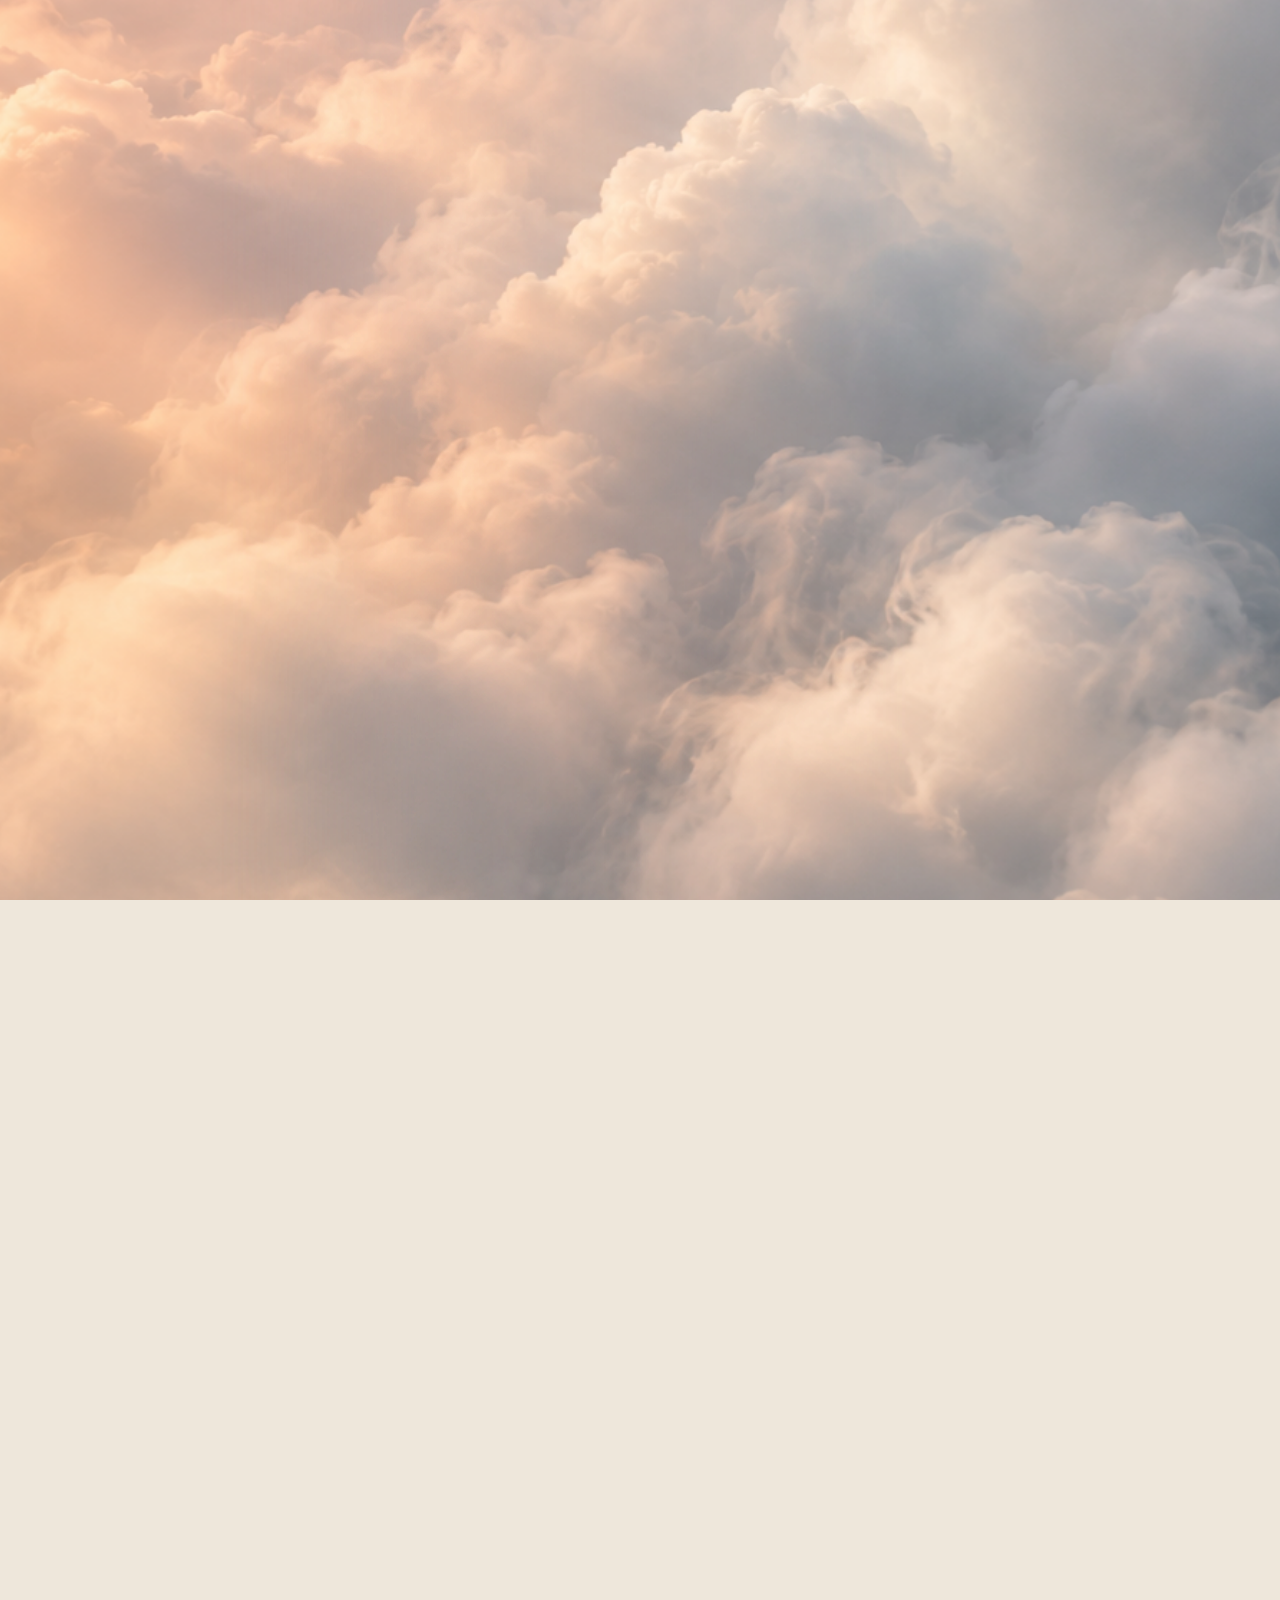
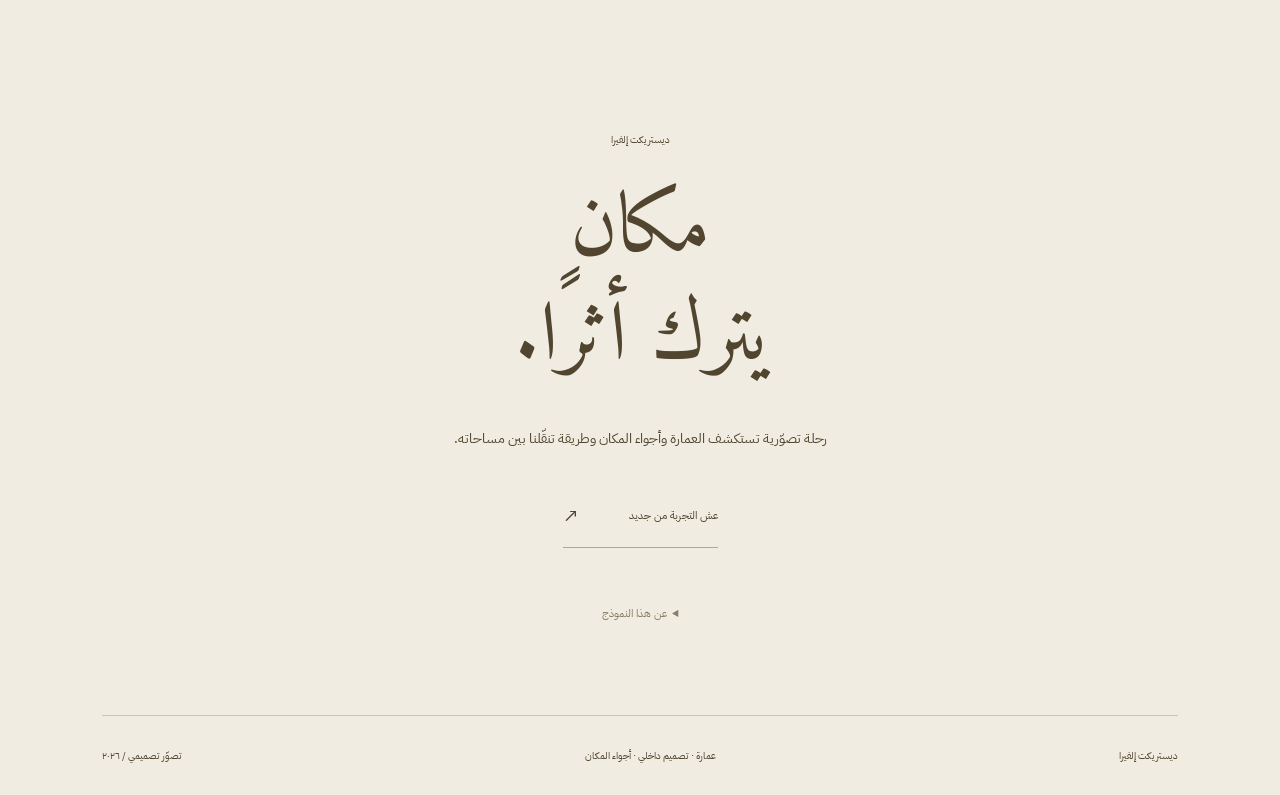
==== commit ffb5bd6a: "Refine bilingual luxury typography and choreograph the cloud-to-palace arrival" ====
--- a/index.html
+++ b/index.html
@@ -6,9 +6,9 @@
 <title>ديستريكت إلفيرا | رحلة إلى الداخل</title>
 <link rel="icon" href="data:image/svg+xml,%3Csvg xmlns='http://www.w3.org/2000/svg' viewBox='0 0 40 40'%3E%3Cpath fill='none' stroke='%2374624d' stroke-width='2' d='M8 36V18a12 12 0 0124 0v18M13 36V18a7 7 0 0114 0v18M18 36V18a2 2 0 014 0v18'/%3E%3C/svg%3E">
 <link rel="preload" as="image" href="assets/clouds-intro.png" fetchpriority="high">
-<link rel="stylesheet" href="style.css?v=saudi-1">
+<link rel="stylesheet" href="style.css?v=arrival-2">
 <link rel="alternate" hreflang="ar-SA" href="index.html"><link rel="alternate" hreflang="en" href="en.html">
-<link rel="preload" href="assets/fonts/NotoNaskhArabic-Regular.ttf" as="font" type="font/ttf" crossorigin>
+<link rel="preload" href="assets/fonts/luxury/Amiri-Regular.ttf" as="font" type="font/ttf" crossorigin>
 </head>
 <body>
 <a class="skip" href="#readable">تجاوز العرض المتحرك</a>
@@ -26,6 +26,7 @@
 <div class="sky-wash"></div><img class="palace-photo" src="assets/palace.png" alt="قصر افتراضي بلون العاج يظهر بين سحب الفجر">
 <img class="palace-close" src="assets/palace-close.png" alt="لقطة قريبة لتفاصيل النافذة المقوّسة في واجهة القصر الافتراضي" decoding="async">
 <div class="arrival-shade"></div>
+<div class="sky-birds" aria-hidden="true"><div class="bird-flight bird-near bird-near-1"><svg viewBox="0 0 40 24" aria-hidden="true"><path class="bird-wing bird-wing-left" d="M20 12C15 7 9 4 1 5C7 9 13 11 20 13Z"/><path class="bird-wing bird-wing-right" d="M20 12C25 7 31 4 39 5C33 9 27 11 20 13Z"/><path d="M19.3 10.5Q20 8.5 20.7 10.5L21 15L20 14L19 15Z"/></svg></div><div class="bird-flight bird-near bird-near-2"><svg viewBox="0 0 40 24" aria-hidden="true"><path class="bird-wing bird-wing-left" d="M20 12C15 7 9 4 1 5C7 9 13 11 20 13Z"/><path class="bird-wing bird-wing-right" d="M20 12C25 7 31 4 39 5C33 9 27 11 20 13Z"/><path d="M19.3 10.5Q20 8.5 20.7 10.5L21 15L20 14L19 15Z"/></svg></div><div class="bird-flight bird-near bird-near-3"><svg viewBox="0 0 40 24" aria-hidden="true"><path class="bird-wing bird-wing-left" d="M20 12C15 7 9 4 1 5C7 9 13 11 20 13Z"/><path class="bird-wing bird-wing-right" d="M20 12C25 7 31 4 39 5C33 9 27 11 20 13Z"/><path d="M19.3 10.5Q20 8.5 20.7 10.5L21 15L20 14L19 15Z"/></svg></div><div class="bird-flight bird-flock bird-flock-1"><span style="--bx:0px;--by:18px;--phase:-0.00s"><svg viewBox="0 0 40 24" aria-hidden="true"><path class="bird-wing bird-wing-left" d="M20 12C15 7 9 4 1 5C7 9 13 11 20 13Z"/><path class="bird-wing bird-wing-right" d="M20 12C25 7 31 4 39 5C33 9 27 11 20 13Z"/><path d="M19.3 10.5Q20 8.5 20.7 10.5L21 15L20 14L19 15Z"/></svg></span><span style="--bx:17px;--by:11px;--phase:-0.17s"><svg viewBox="0 0 40 24" aria-hidden="true"><path class="bird-wing bird-wing-left" d="M20 12C15 7 9 4 1 5C7 9 13 11 20 13Z"/><path class="bird-wing bird-wing-right" d="M20 12C25 7 31 4 39 5C33 9 27 11 20 13Z"/><path d="M19.3 10.5Q20 8.5 20.7 10.5L21 15L20 14L19 15Z"/></svg></span><span style="--bx:34px;--by:5px;--phase:-0.34s"><svg viewBox="0 0 40 24" aria-hidden="true"><path class="bird-wing bird-wing-left" d="M20 12C15 7 9 4 1 5C7 9 13 11 20 13Z"/><path class="bird-wing bird-wing-right" d="M20 12C25 7 31 4 39 5C33 9 27 11 20 13Z"/><path d="M19.3 10.5Q20 8.5 20.7 10.5L21 15L20 14L19 15Z"/></svg></span><span style="--bx:51px;--by:1px;--phase:-0.51s"><svg viewBox="0 0 40 24" aria-hidden="true"><path class="bird-wing bird-wing-left" d="M20 12C15 7 9 4 1 5C7 9 13 11 20 13Z"/><path class="bird-wing bird-wing-right" d="M20 12C25 7 31 4 39 5C33 9 27 11 20 13Z"/><path d="M19.3 10.5Q20 8.5 20.7 10.5L21 15L20 14L19 15Z"/></svg></span><span style="--bx:68px;--by:7px;--phase:-0.68s"><svg viewBox="0 0 40 24" aria-hidden="true"><path class="bird-wing bird-wing-left" d="M20 12C15 7 9 4 1 5C7 9 13 11 20 13Z"/><path class="bird-wing bird-wing-right" d="M20 12C25 7 31 4 39 5C33 9 27 11 20 13Z"/><path d="M19.3 10.5Q20 8.5 20.7 10.5L21 15L20 14L19 15Z"/></svg></span><span style="--bx:85px;--by:14px;--phase:-0.85s"><svg viewBox="0 0 40 24" aria-hidden="true"><path class="bird-wing bird-wing-left" d="M20 12C15 7 9 4 1 5C7 9 13 11 20 13Z"/><path class="bird-wing bird-wing-right" d="M20 12C25 7 31 4 39 5C33 9 27 11 20 13Z"/><path d="M19.3 10.5Q20 8.5 20.7 10.5L21 15L20 14L19 15Z"/></svg></span><span style="--bx:102px;--by:23px;--phase:-1.02s"><svg viewBox="0 0 40 24" aria-hidden="true"><path class="bird-wing bird-wing-left" d="M20 12C15 7 9 4 1 5C7 9 13 11 20 13Z"/><path class="bird-wing bird-wing-right" d="M20 12C25 7 31 4 39 5C33 9 27 11 20 13Z"/><path d="M19.3 10.5Q20 8.5 20.7 10.5L21 15L20 14L19 15Z"/></svg></span></div><div class="bird-flight bird-flock bird-flock-2"><span style="--bx:0px;--by:18px;--phase:-0.00s"><svg viewBox="0 0 40 24" aria-hidden="true"><path class="bird-wing bird-wing-left" d="M20 12C15 7 9 4 1 5C7 9 13 11 20 13Z"/><path class="bird-wing bird-wing-right" d="M20 12C25 7 31 4 39 5C33 9 27 11 20 13Z"/><path d="M19.3 10.5Q20 8.5 20.7 10.5L21 15L20 14L19 15Z"/></svg></span><span style="--bx:17px;--by:11px;--phase:-0.17s"><svg viewBox="0 0 40 24" aria-hidden="true"><path class="bird-wing bird-wing-left" d="M20 12C15 7 9 4 1 5C7 9 13 11 20 13Z"/><path class="bird-wing bird-wing-right" d="M20 12C25 7 31 4 39 5C33 9 27 11 20 13Z"/><path d="M19.3 10.5Q20 8.5 20.7 10.5L21 15L20 14L19 15Z"/></svg></span><span style="--bx:34px;--by:5px;--phase:-0.34s"><svg viewBox="0 0 40 24" aria-hidden="true"><path class="bird-wing bird-wing-left" d="M20 12C15 7 9 4 1 5C7 9 13 11 20 13Z"/><path class="bird-wing bird-wing-right" d="M20 12C25 7 31 4 39 5C33 9 27 11 20 13Z"/><path d="M19.3 10.5Q20 8.5 20.7 10.5L21 15L20 14L19 15Z"/></svg></span><span style="--bx:51px;--by:1px;--phase:-0.51s"><svg viewBox="0 0 40 24" aria-hidden="true"><path class="bird-wing bird-wing-left" d="M20 12C15 7 9 4 1 5C7 9 13 11 20 13Z"/><path class="bird-wing bird-wing-right" d="M20 12C25 7 31 4 39 5C33 9 27 11 20 13Z"/><path d="M19.3 10.5Q20 8.5 20.7 10.5L21 15L20 14L19 15Z"/></svg></span><span style="--bx:68px;--by:7px;--phase:-0.68s"><svg viewBox="0 0 40 24" aria-hidden="true"><path class="bird-wing bird-wing-left" d="M20 12C15 7 9 4 1 5C7 9 13 11 20 13Z"/><path class="bird-wing bird-wing-right" d="M20 12C25 7 31 4 39 5C33 9 27 11 20 13Z"/><path d="M19.3 10.5Q20 8.5 20.7 10.5L21 15L20 14L19 15Z"/></svg></span><span style="--bx:85px;--by:14px;--phase:-0.85s"><svg viewBox="0 0 40 24" aria-hidden="true"><path class="bird-wing bird-wing-left" d="M20 12C15 7 9 4 1 5C7 9 13 11 20 13Z"/><path class="bird-wing bird-wing-right" d="M20 12C25 7 31 4 39 5C33 9 27 11 20 13Z"/><path d="M19.3 10.5Q20 8.5 20.7 10.5L21 15L20 14L19 15Z"/></svg></span><span style="--bx:102px;--by:23px;--phase:-1.02s"><svg viewBox="0 0 40 24" aria-hidden="true"><path class="bird-wing bird-wing-left" d="M20 12C15 7 9 4 1 5C7 9 13 11 20 13Z"/><path class="bird-wing bird-wing-right" d="M20 12C25 7 31 4 39 5C33 9 27 11 20 13Z"/><path d="M19.3 10.5Q20 8.5 20.7 10.5L21 15L20 14L19 15Z"/></svg></span></div></div>
 <div class="cloud cloud-one"></div><div class="cloud cloud-two"></div><div class="cloud cloud-three"></div>
 <div class="intro-clouds" role="img" aria-label="بين السحاب المضيء في أعالي السماء وقت الفجر">
 <img class="intro-cloud-base" src="assets/clouds-intro.png" alt="" fetchpriority="high" decoding="sync">
@@ -74,7 +75,7 @@
 <div class="chapter-anchor" id="arrival" data-progress="0" style="top:0"></div><div class="chapter-anchor" id="threshold" data-progress="0.25" style="top:25%"></div><div class="chapter-anchor" id="hall" data-progress="0.36" style="top:34%"></div><div class="chapter-anchor" id="sanctuary" data-progress="0.50" style="top:38.5%"></div><div class="chapter-anchor" id="ritual" data-progress="0.65" style="top:57.5%"></div><div class="chapter-anchor" id="detail" data-progress="0.765" style="top:73%"></div><div class="chapter-anchor" id="plan" data-progress="0.925" style="top:87%"></div>
 </div>
 <section class="closing" id="readable"><span class="eyebrow">ديستريكت إلفيرا</span><h2>مكان<br><em>يترك أثرًا.</em></h2><p>رحلة تصوّرية تستكشف العمارة وأجواء المكان وطريقة تنقّلنا بين مساحاته.</p><a class="closing-link" href="#arrival">عش التجربة من جديد <span>↗</span></a><details><summary>عن هذا النموذج</summary><p>هذا النموذج دراسة في التصميم والحركة. جميع الصور مولّدة أو مرسومة، والقصر افتراضي، والمخطط تصوّري. لا تمثّل هذه التجربة عقارًا أو موقعًا أو مواصفات أو حالة توافر فعلية.</p><p>تبدأ الرحلة بين السحاب، ثم تعبر نافذة القصر إلى البهو الكبير، مرورًا بغرفة النوم والحمّام، وصولًا إلى تفاصيل الزخرفة، وتُختتم بتحوّل المخطط المسطّح إلى مجسّم معماري. استخدم فهرس الرحلة للانتقال مباشرة إلى أي مشهد. ويمكنك تقليل الحركة من أسفل الشاشة.</p></details><footer><span>ديستريكت إلفيرا</span><span>عمارة · تصميم داخلي · أجواء المكان</span><span>تصوّر تصميمي / ٢٠٢٦</span></footer></section>
-</main><script src="palace-plan.js?v=saudi-1"></script>
-<script src="locale.js?v=saudi-1"></script>
-<script src="app.js?v=saudi-1"></script>
+</main><script src="palace-plan.js?v=arrival-2"></script>
+<script src="locale.js?v=arrival-2"></script>
+<script src="app.js?v=arrival-2"></script>
 </body></html>
--- a/style.css
+++ b/style.css
@@ -89,12 +89,12 @@
 }
 
 /* Bilingual controls and Arabic typography are self-hosted. */
-@font-face{font-family:'Elvera Naskh';src:url('assets/fonts/NotoNaskhArabic-Regular.ttf') format('truetype');font-style:normal;font-weight:400;font-display:swap}
-@font-face{font-family:'Elvera Arabic';src:url('assets/fonts/NotoSansArabic-Regular.ttf') format('truetype');font-style:normal;font-weight:400;font-display:swap}
+@font-face{font-family:'Elvera Amiri';src:url('assets/fonts/luxury/Amiri-Regular.ttf') format('truetype');font-style:normal;font-weight:400;font-display:swap}
+@font-face{font-family:'Elvera Plex';src:url('assets/fonts/luxury/IBMPlexSansArabic-Regular.ttf') format('truetype');font-style:normal;font-weight:400;font-display:swap}
 .language-toggle{display:flex;align-items:center;justify-content:center;min-height:44px;min-width:36px;font-size:11px;letter-spacing:.02em;border-bottom:1px solid transparent}
-.language-toggle:hover{border-color:currentColor}.language-toggle[lang=ar]{font-family:'Elvera Arabic',Tahoma,sans-serif;font-size:12px}
-[dir=rtl] body{font-family:'Elvera Arabic',Tahoma,Arial,sans-serif;line-height:1.9}
-[dir=rtl] h1,[dir=rtl] h2,[dir=rtl] .brand span,[dir=rtl] .chapter-menu>a{font-family:'Elvera Naskh',Georgia,serif;letter-spacing:0}
+.language-toggle:hover{border-color:currentColor}.language-toggle[lang=ar]{font-family:'Elvera Plex',Tahoma,sans-serif;font-size:12px}
+[dir=rtl] body{font-family:'Elvera Plex',Tahoma,Arial,sans-serif;line-height:1.9}
+[dir=rtl] h1,[dir=rtl] h2,[dir=rtl] .brand span,[dir=rtl] .chapter-menu>a{font-family:'Elvera Amiri',Georgia,serif;letter-spacing:0}
 [dir=rtl] h2{line-height:1.3;letter-spacing:0;font-size:clamp(56px,6.5vw,94px)}
 [dir=rtl] h2 em{font-style:normal}
 [dir=rtl] .eyebrow,[dir=rtl] .small-label,[dir=rtl] button,[dir=rtl] .desktop-nav a,[dir=rtl] .brand span,[dir=rtl] .chapter-caption,[dir=rtl] .scroll-cue span,[dir=rtl] .bottom-meta,[dir=rtl] .rise-control,[dir=rtl] .plan-disclaimer,[dir=rtl] footer,[dir=rtl] summary,[dir=rtl] .closing-link{letter-spacing:0;text-transform:none}
@@ -105,22 +105,22 @@
 [dir=rtl] .skip{right:20px;left:auto}
 [dir=rtl] .chapter-menu{inset:0 auto 0 0;box-shadow:60px 0 100px #51452f20}
 [dir=rtl] .chapter-menu>a{font-size:31px;line-height:1.5;padding:8px 0}
-[dir=rtl] .chapter-menu>a span{font-family:'Elvera Arabic',Tahoma,sans-serif;margin-right:0;margin-left:20px}
+[dir=rtl] .chapter-menu>a span{font-family:'Elvera Plex',Tahoma,sans-serif;margin-right:0;margin-left:20px}
 [dir=rtl] .chapter-menu>a:hover{transform:translateX(-5px)}
 [dir=rtl] .chapter-menu>p{font-size:11px;line-height:1.9}
 [dir=rtl] .hero-copy h1{padding:0;font-size:clamp(100px,13vw,190px);line-height:1.2;letter-spacing:0}
 [dir=rtl] .hero-copy h1 span{letter-spacing:0;padding:0;font-size:.29em;margin-bottom:0}
 [dir=rtl] .hero-copy .eyebrow{font-size:10px;letter-spacing:0;margin-bottom:8px}
 [dir=rtl] .hero-copy .fine-rule{margin:16px auto 20px}
-[dir=rtl] .hero-copy p{font-family:'Elvera Arabic',Tahoma,sans-serif;font-size:13px;font-style:normal}
+[dir=rtl] .hero-copy p{font-family:'Elvera Plex',Tahoma,sans-serif;font-size:13px;font-style:normal}
 [dir=rtl] .scene-copy{text-align:right;width:355px;max-width:35%}
 [dir=rtl] .scene-copy p{font-size:13px;line-height:2;max-width:300px;margin-top:20px}
 [dir=rtl] .scene-copy .eyebrow{margin-bottom:16px}
 [dir=rtl] .object-tabs{gap:25px;justify-content:flex-start;margin-top:25px}
 [dir=rtl] .object-tabs button,[dir=rtl] .text-button{font-size:11px}
-[dir=rtl] .material-note{font-family:'Elvera Naskh',Georgia,serif;font-style:normal;font-size:22px}
+[dir=rtl] .material-note{font-family:'Elvera Amiri',Georgia,serif;font-style:normal;font-size:22px}
 [dir=rtl] .hall-chapter{left:auto;right:8.2vw;font-size:10px}
-[dir=rtl] .floor-lettering>span{font-family:'Elvera Arabic',Tahoma,sans-serif;font-size:11px;letter-spacing:0;margin-bottom:5px}
+[dir=rtl] .floor-lettering>span{font-family:'Elvera Plex',Tahoma,sans-serif;font-size:11px;letter-spacing:0;margin-bottom:5px}
 [dir=rtl] .floor-lettering h2{font-size:clamp(56px,7.7vw,120px);line-height:1.25}
 [dir=rtl] .floor-lettering i{margin-top:8px}
 [dir=rtl] .detail-scene .scene-copy{left:auto;right:8.2vw}
@@ -199,3 +199,91 @@
  [dir=rtl] .plan-disclaimer{font-size:8px}
  [dir=rtl] .bottom-meta button{min-height:44px}
 }
+
+/* Editorial typography: classic display faces with a clear shared UI family. */
+@font-face{font-family:'Elvera Cormorant';src:url('assets/fonts/luxury/CormorantGaramond-Regular.woff2') format('woff2');font-style:normal;font-weight:400;font-display:swap}
+@font-face{font-family:'Elvera Cormorant';src:url('assets/fonts/luxury/CormorantGaramond-Italic.woff2') format('woff2');font-style:italic;font-weight:400;font-display:swap}
+body{font-family:'Elvera Plex',Arial,Helvetica,sans-serif}
+[dir=ltr] h1,[dir=ltr] h2,[dir=ltr] .brand span,[dir=ltr] .chapter-menu>a,[dir=ltr] .hero-copy p,[dir=ltr] .material-note{font-family:'Elvera Cormorant',Georgia,'Times New Roman',serif;font-weight:400}
+[dir=ltr] h2{font-size:clamp(58px,6.9vw,104px);line-height:1.03;letter-spacing:-.035em}
+[dir=ltr] .hero-copy h1{font-size:clamp(94px,13.8vw,194px);letter-spacing:.12em;padding-left:.12em}
+[dir=ltr] .hero-copy h1 span{font-weight:400;letter-spacing:.5em}
+[dir=ltr] .hero-copy p{font-size:20px;line-height:1.5}
+[dir=ltr] .material-note{font-size:22px}
+[dir=ltr] .plan-heading h2{font-size:clamp(55px,6.2vw,94px)}
+[dir=ltr] .floor-lettering h2{font-size:clamp(46px,7.5vw,118px)}
+[dir=ltr] .chapter-menu>a{font-size:32px}
+[dir=rtl] h1,[dir=rtl] h2,[dir=rtl] .brand span,[dir=rtl] .chapter-menu>a{font-synthesis:none;font-weight:400}
+[dir=rtl] h2{line-height:1.38}
+[dir=rtl] .brand span{font-size:27px}
+[dir=rtl] .hero-copy h1{font-size:clamp(114px,14vw,198px);line-height:1.2}
+[dir=rtl] .hero-copy h1 span{font-size:.27em;margin-bottom:3px}
+[dir=rtl] .hero-copy .eyebrow{margin-bottom:12px}
+[dir=rtl] .scene-copy p{line-height:1.95}
+[dir=rtl] .floor-lettering h2{line-height:1.35}
+[dir=rtl] .material-note{font-size:24px}
+@media(max-width:700px){
+ [dir=ltr] .hero-copy h1{font-size:22vw;letter-spacing:.07em;padding-left:.07em}
+ [dir=ltr] .hero-copy p{font-size:16px}
+ [dir=ltr] .scene-copy h2{font-size:66px}
+ [dir=ltr] .ritual-scene .scene-copy h2{font-size:54px}
+ [dir=ltr] .detail-scene .scene-copy h2{font-size:57px}
+ [dir=ltr] .plan-heading h2{font-size:48px}
+ [dir=ltr] .floor-lettering h2{font-size:44px}
+ [dir=ltr] .material-note{font-size:18px}
+ [dir=ltr] .closing h2{font-size:63px}
+ [dir=ltr] .chapter-menu>a{font-size:29px}
+ [dir=rtl] .brand span{font-size:23px}
+ [dir=rtl] .hero-copy h1{font-size:31vw}
+ [dir=rtl] .scene-copy h2{line-height:1.34}
+ [dir=rtl] .plan-heading h2{font-size:42px;line-height:1.35}
+ [dir=rtl] .floor-lettering h2{font-size:58px;line-height:1.25}
+ [dir=rtl] .material-note{font-size:21px}
+}
+/* Body copy stays calm and readable beneath the expressive display faces. */
+[dir] .scene-copy p{font-size:14px;line-height:1.85}
+[dir] .plan-heading p{font-size:14px}
+[dir] .closing>p{font-size:14px}
+[dir] .closing details{font-size:13px}
+[dir=rtl] .hero-copy p{font-size:14px}
+@media(max-width:700px){
+ [dir] .scene-copy p{font-size:14px;line-height:1.75;max-width:285px;margin-top:17px}
+ [dir] .sanctuary-copy p{max-width:285px}
+ [dir] .object-tabs{margin-top:16px}
+ [dir] .object-tabs button,[dir] .text-button{font-size:11px}
+ [dir] .plan-heading p{font-size:12px;line-height:1.7;margin-top:12px}
+ [dir] .plan-controls>p{font-size:10px}
+ [dir] .closing>p{font-size:14px;line-height:1.8}
+ [dir] .closing details{font-size:12px}
+ [dir=rtl] .hero-copy p{font-size:13px;line-height:1.8}
+}
+
+/* Scroll-led ascent, followed by a registered match dissolve at the portal. */
+.palace-photo{left:0;top:0;width:100%;height:100%;transform-origin:50% 50%;backface-visibility:hidden}
+.palace-close{transform-origin:50% 50%;backface-visibility:hidden;filter:saturate(.86)}
+.sky-birds{position:absolute;inset:0;overflow:hidden;pointer-events:none;opacity:0;direction:ltr;contain:layout paint}
+.bird-flight{position:absolute;left:-15%;animation:bird-crossing 30s linear infinite;animation-play-state:paused;will-change:transform}
+.sky-birds svg{display:block;width:100%;height:100%;overflow:visible;fill:#625748}
+.bird-near{width:42px;height:25px;top:21%;opacity:.66}
+.bird-near-1{animation-delay:-12s;animation-duration:33s}
+.bird-near-2{top:24%;width:31px;height:20px;animation-delay:-14s;animation-duration:35s;opacity:.48}
+.bird-near-3{top:17%;width:22px;height:15px;animation-delay:-21s;animation-duration:42s;opacity:.4}
+.bird-wing{transform-box:view-box;transform-origin:20px 12px;animation:bird-wingbeat 1.7s ease-in-out infinite;animation-play-state:paused}
+.bird-wing-right{animation-name:bird-wingbeat-right}
+.bird-near-2 .bird-wing{animation-duration:1.45s;animation-delay:-.6s}
+.bird-near-3 .bird-wing{animation-duration:1.25s;animation-delay:-.9s}
+.bird-flock{top:32%;width:130px;height:45px;opacity:.29;animation-duration:65s;animation-delay:-39s}
+.bird-flock-2{top:15%;opacity:.23;animation-duration:78s;animation-delay:-19s;scale:.68}
+.bird-flock span{position:absolute;left:var(--bx);top:var(--by);width:9px;height:6px}
+.bird-flock .bird-wing{animation-duration:1.3s;animation-delay:var(--phase)}
+.birds-visible .bird-flight,.birds-visible .bird-wing{animation-play-state:running}
+@keyframes bird-crossing{0%{transform:translate3d(-5vw,2vh,0) rotate(-3deg)}50%{transform:translate3d(63vw,-1vh,0) rotate(1deg)}100%{transform:translate3d(135vw,-4vh,0) rotate(-2deg)}}
+@keyframes bird-wingbeat{0%,100%{transform:rotate(0deg) scaleY(1)}50%{transform:rotate(-12deg) scaleY(-.38)}}
+@keyframes bird-wingbeat-right{0%,100%{transform:rotate(0deg) scaleY(1)}50%{transform:rotate(12deg) scaleY(-.38)}}
+.reduced .sky-birds{display:none}
+@media(prefers-reduced-motion:reduce){.sky-birds{display:none}.bird-flight,.bird-wing{animation:none!important}}
+@media(max-width:700px){.bird-near{width:30px;height:18px}.bird-near-2{width:23px;height:15px}.bird-near-3{width:16px;height:12px}.bird-flock-2{display:none}.bird-flock{top:31%;scale:.75}}
+
+@media(max-width:700px){[dir=rtl] .lamp-hotspot{top:64%}}
+
+.palace-photo{mask-image:linear-gradient(to bottom,transparent,#000 18%,#000);-webkit-mask-image:linear-gradient(to bottom,transparent,#000 18%,#000)}
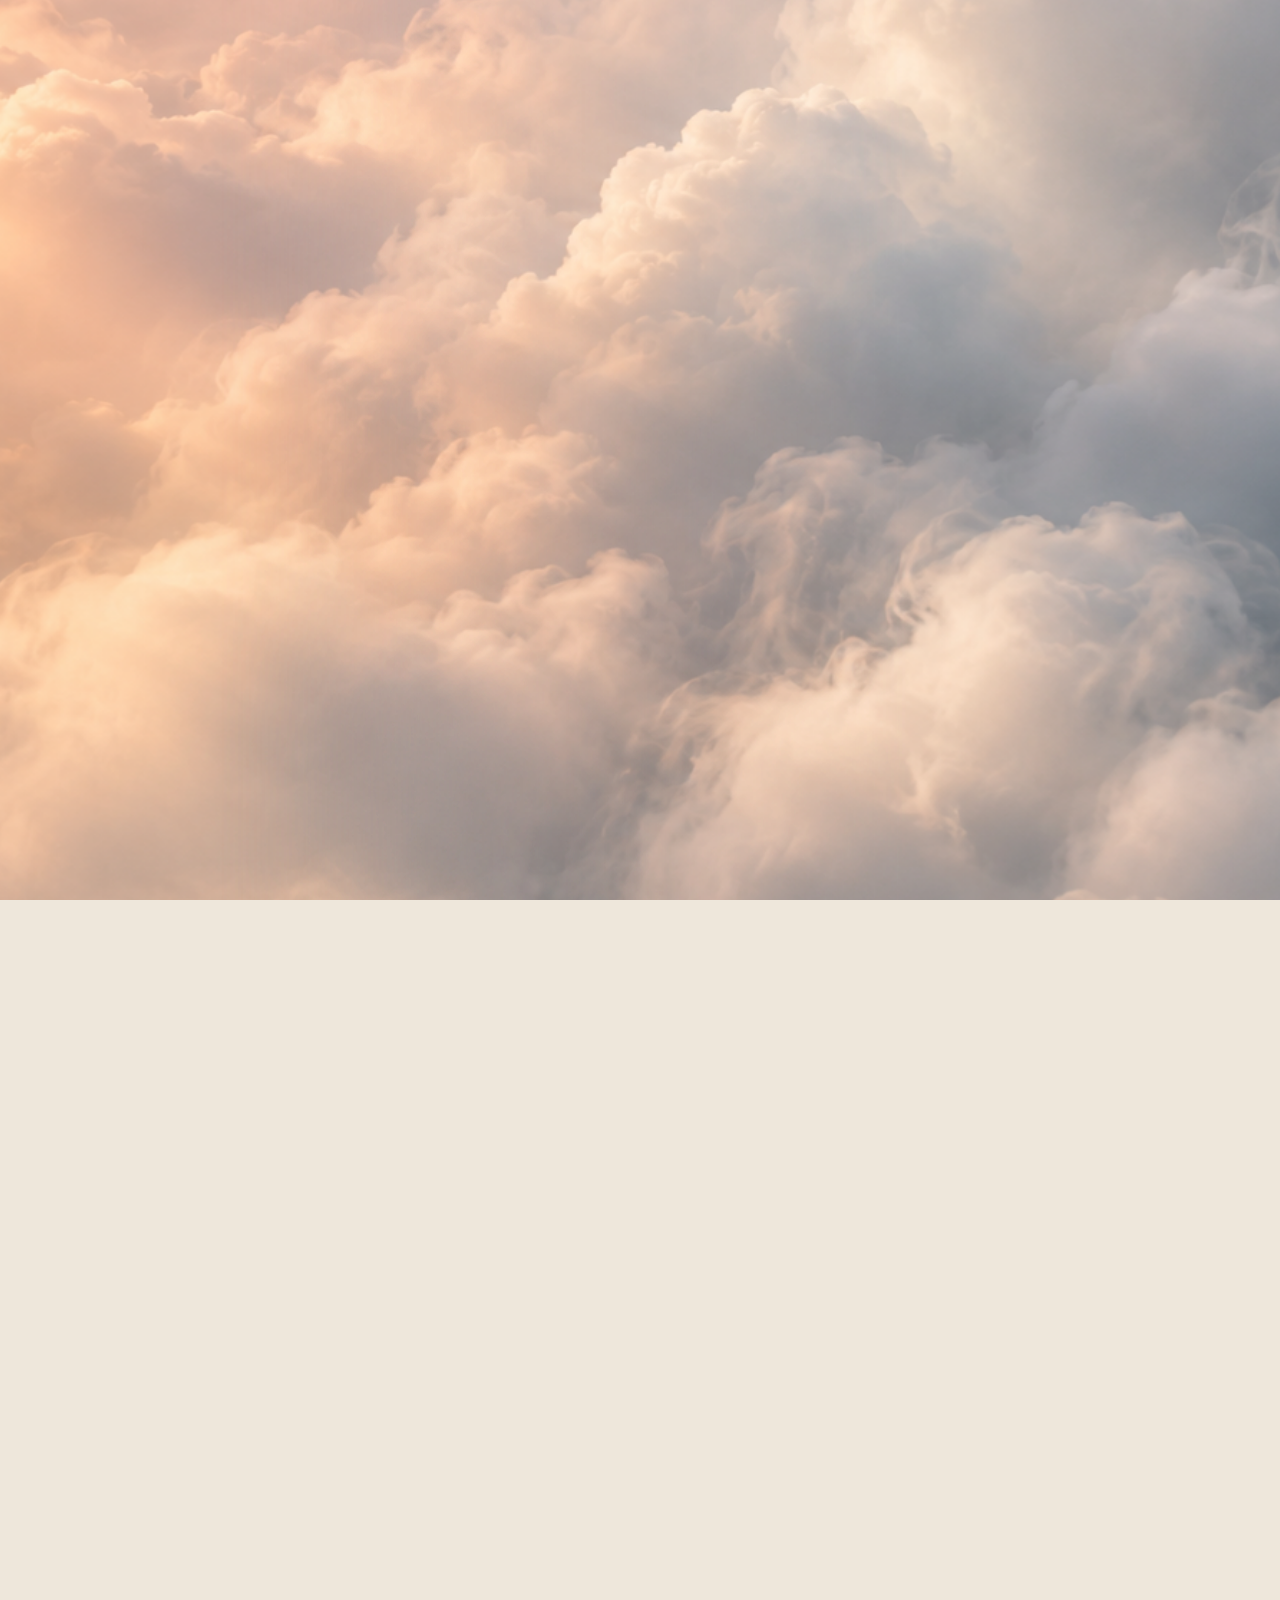
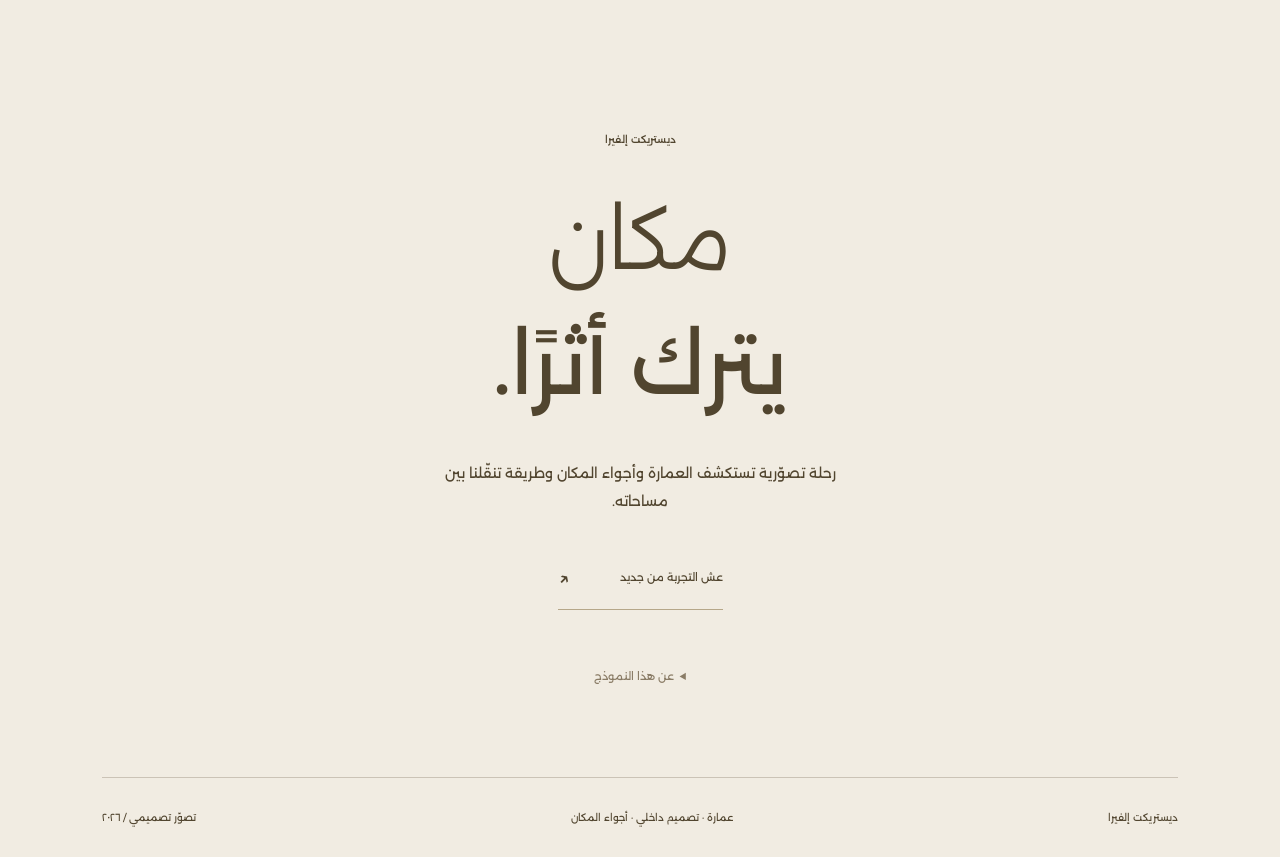
==== commit 4daaaab7: "Use Alexandria for Arabic and place birds behind the palace away from text" ====
--- a/index.html
+++ b/index.html
@@ -6,9 +6,9 @@
 <title>ديستريكت إلفيرا | رحلة إلى الداخل</title>
 <link rel="icon" href="data:image/svg+xml,%3Csvg xmlns='http://www.w3.org/2000/svg' viewBox='0 0 40 40'%3E%3Cpath fill='none' stroke='%2374624d' stroke-width='2' d='M8 36V18a12 12 0 0124 0v18M13 36V18a7 7 0 0114 0v18M18 36V18a2 2 0 014 0v18'/%3E%3C/svg%3E">
 <link rel="preload" as="image" href="assets/clouds-intro.png" fetchpriority="high">
-<link rel="stylesheet" href="style.css?v=arrival-2">
+<link rel="stylesheet" href="style.css?v=alexandria-1">
 <link rel="alternate" hreflang="ar-SA" href="index.html"><link rel="alternate" hreflang="en" href="en.html">
-<link rel="preload" href="assets/fonts/luxury/Amiri-Regular.ttf" as="font" type="font/ttf" crossorigin>
+<link rel="preload" href="assets/fonts/alexandria/Alexandria-Variable.ttf" as="font" type="font/ttf" crossorigin>
 </head>
 <body>
 <a class="skip" href="#readable">تجاوز العرض المتحرك</a>
@@ -75,7 +75,7 @@
 <div class="chapter-anchor" id="arrival" data-progress="0" style="top:0"></div><div class="chapter-anchor" id="threshold" data-progress="0.25" style="top:25%"></div><div class="chapter-anchor" id="hall" data-progress="0.36" style="top:34%"></div><div class="chapter-anchor" id="sanctuary" data-progress="0.50" style="top:38.5%"></div><div class="chapter-anchor" id="ritual" data-progress="0.65" style="top:57.5%"></div><div class="chapter-anchor" id="detail" data-progress="0.765" style="top:73%"></div><div class="chapter-anchor" id="plan" data-progress="0.925" style="top:87%"></div>
 </div>
 <section class="closing" id="readable"><span class="eyebrow">ديستريكت إلفيرا</span><h2>مكان<br><em>يترك أثرًا.</em></h2><p>رحلة تصوّرية تستكشف العمارة وأجواء المكان وطريقة تنقّلنا بين مساحاته.</p><a class="closing-link" href="#arrival">عش التجربة من جديد <span>↗</span></a><details><summary>عن هذا النموذج</summary><p>هذا النموذج دراسة في التصميم والحركة. جميع الصور مولّدة أو مرسومة، والقصر افتراضي، والمخطط تصوّري. لا تمثّل هذه التجربة عقارًا أو موقعًا أو مواصفات أو حالة توافر فعلية.</p><p>تبدأ الرحلة بين السحاب، ثم تعبر نافذة القصر إلى البهو الكبير، مرورًا بغرفة النوم والحمّام، وصولًا إلى تفاصيل الزخرفة، وتُختتم بتحوّل المخطط المسطّح إلى مجسّم معماري. استخدم فهرس الرحلة للانتقال مباشرة إلى أي مشهد. ويمكنك تقليل الحركة من أسفل الشاشة.</p></details><footer><span>ديستريكت إلفيرا</span><span>عمارة · تصميم داخلي · أجواء المكان</span><span>تصوّر تصميمي / ٢٠٢٦</span></footer></section>
-</main><script src="palace-plan.js?v=arrival-2"></script>
-<script src="locale.js?v=arrival-2"></script>
-<script src="app.js?v=arrival-2"></script>
+</main><script src="palace-plan.js?v=alexandria-1"></script>
+<script src="locale.js?v=alexandria-1"></script>
+<script src="app.js?v=alexandria-1"></script>
 </body></html>
--- a/style.css
+++ b/style.css
@@ -89,12 +89,12 @@
 }
 
 /* Bilingual controls and Arabic typography are self-hosted. */
-@font-face{font-family:'Elvera Amiri';src:url('assets/fonts/luxury/Amiri-Regular.ttf') format('truetype');font-style:normal;font-weight:400;font-display:swap}
+@font-face{font-family:'Elvera Alexandria';src:url('assets/fonts/alexandria/Alexandria-Variable.ttf') format('truetype');font-style:normal;font-weight:100 900;font-display:swap}
 @font-face{font-family:'Elvera Plex';src:url('assets/fonts/luxury/IBMPlexSansArabic-Regular.ttf') format('truetype');font-style:normal;font-weight:400;font-display:swap}
 .language-toggle{display:flex;align-items:center;justify-content:center;min-height:44px;min-width:36px;font-size:11px;letter-spacing:.02em;border-bottom:1px solid transparent}
-.language-toggle:hover{border-color:currentColor}.language-toggle[lang=ar]{font-family:'Elvera Plex',Tahoma,sans-serif;font-size:12px}
-[dir=rtl] body{font-family:'Elvera Plex',Tahoma,Arial,sans-serif;line-height:1.9}
-[dir=rtl] h1,[dir=rtl] h2,[dir=rtl] .brand span,[dir=rtl] .chapter-menu>a{font-family:'Elvera Amiri',Georgia,serif;letter-spacing:0}
+.language-toggle:hover{border-color:currentColor}.language-toggle[lang=ar]{font-family:'Elvera Alexandria',Tahoma,sans-serif;font-size:12px}
+[dir=rtl] body{font-family:'Elvera Alexandria',Tahoma,Arial,sans-serif;line-height:1.9}
+[dir=rtl] h1,[dir=rtl] h2,[dir=rtl] .brand span,[dir=rtl] .chapter-menu>a{font-family:'Elvera Alexandria',Georgia,serif;letter-spacing:0}
 [dir=rtl] h2{line-height:1.3;letter-spacing:0;font-size:clamp(56px,6.5vw,94px)}
 [dir=rtl] h2 em{font-style:normal}
 [dir=rtl] .eyebrow,[dir=rtl] .small-label,[dir=rtl] button,[dir=rtl] .desktop-nav a,[dir=rtl] .brand span,[dir=rtl] .chapter-caption,[dir=rtl] .scroll-cue span,[dir=rtl] .bottom-meta,[dir=rtl] .rise-control,[dir=rtl] .plan-disclaimer,[dir=rtl] footer,[dir=rtl] summary,[dir=rtl] .closing-link{letter-spacing:0;text-transform:none}
@@ -105,22 +105,22 @@
 [dir=rtl] .skip{right:20px;left:auto}
 [dir=rtl] .chapter-menu{inset:0 auto 0 0;box-shadow:60px 0 100px #51452f20}
 [dir=rtl] .chapter-menu>a{font-size:31px;line-height:1.5;padding:8px 0}
-[dir=rtl] .chapter-menu>a span{font-family:'Elvera Plex',Tahoma,sans-serif;margin-right:0;margin-left:20px}
+[dir=rtl] .chapter-menu>a span{font-family:'Elvera Alexandria',Tahoma,sans-serif;margin-right:0;margin-left:20px}
 [dir=rtl] .chapter-menu>a:hover{transform:translateX(-5px)}
 [dir=rtl] .chapter-menu>p{font-size:11px;line-height:1.9}
 [dir=rtl] .hero-copy h1{padding:0;font-size:clamp(100px,13vw,190px);line-height:1.2;letter-spacing:0}
 [dir=rtl] .hero-copy h1 span{letter-spacing:0;padding:0;font-size:.29em;margin-bottom:0}
 [dir=rtl] .hero-copy .eyebrow{font-size:10px;letter-spacing:0;margin-bottom:8px}
 [dir=rtl] .hero-copy .fine-rule{margin:16px auto 20px}
-[dir=rtl] .hero-copy p{font-family:'Elvera Plex',Tahoma,sans-serif;font-size:13px;font-style:normal}
+[dir=rtl] .hero-copy p{font-family:'Elvera Alexandria',Tahoma,sans-serif;font-size:13px;font-style:normal}
 [dir=rtl] .scene-copy{text-align:right;width:355px;max-width:35%}
 [dir=rtl] .scene-copy p{font-size:13px;line-height:2;max-width:300px;margin-top:20px}
 [dir=rtl] .scene-copy .eyebrow{margin-bottom:16px}
 [dir=rtl] .object-tabs{gap:25px;justify-content:flex-start;margin-top:25px}
 [dir=rtl] .object-tabs button,[dir=rtl] .text-button{font-size:11px}
-[dir=rtl] .material-note{font-family:'Elvera Amiri',Georgia,serif;font-style:normal;font-size:22px}
+[dir=rtl] .material-note{font-family:'Elvera Alexandria',Georgia,serif;font-style:normal;font-size:22px}
 [dir=rtl] .hall-chapter{left:auto;right:8.2vw;font-size:10px}
-[dir=rtl] .floor-lettering>span{font-family:'Elvera Plex',Tahoma,sans-serif;font-size:11px;letter-spacing:0;margin-bottom:5px}
+[dir=rtl] .floor-lettering>span{font-family:'Elvera Alexandria',Tahoma,sans-serif;font-size:11px;letter-spacing:0;margin-bottom:5px}
 [dir=rtl] .floor-lettering h2{font-size:clamp(56px,7.7vw,120px);line-height:1.25}
 [dir=rtl] .floor-lettering i{margin-top:8px}
 [dir=rtl] .detail-scene .scene-copy{left:auto;right:8.2vw}
@@ -287,3 +287,43 @@
 @media(max-width:700px){[dir=rtl] .lamp-hotspot{top:64%}}
 
 .palace-photo{mask-image:linear-gradient(to bottom,transparent,#000 18%,#000);-webkit-mask-image:linear-gradient(to bottom,transparent,#000 18%,#000)}
+
+/* Alexandria: a contemporary, quietly luxurious Arabic voice. */
+[dir=rtl] h1,[dir=rtl] h2{font-weight:300;line-height:1.4}
+[dir=rtl] h2 em{font-weight:400}
+[dir=rtl] .hero-copy h1{font-size:clamp(105px,12.5vw,180px);font-weight:300;line-height:1.28}
+[dir=rtl] .hero-copy h1 span{font-size:.22em;font-weight:400;margin-bottom:22px}
+[dir=rtl] .brand span{font-size:20px;font-weight:400;line-height:1.6}
+[dir=rtl] .scene-copy h2{font-size:clamp(54px,5.8vw,88px);line-height:1.4}
+[dir=rtl] .chapter-menu>a{font-weight:300;font-size:26px;line-height:1.6}
+[dir=rtl] .plan-heading h2{font-size:clamp(48px,5.2vw,78px);line-height:1.45}
+[dir=rtl] .material-note{font-weight:300;font-size:19px}
+[dir=rtl] .floor-lettering h2{font-size:clamp(48px,6.8vw,106px);font-weight:300;line-height:1.4}
+[dir=rtl] .closing h2{font-weight:300;line-height:1.5}
+@media(max-width:700px){
+ [dir=rtl] .brand span{font-size:16px}
+ [dir=rtl] .brand{gap:9px}
+ [dir=rtl] .hero-copy h1{font-size:26vw;line-height:1.4}
+ [dir=rtl] .hero-copy h1 span{font-size:.23em;margin-bottom:15px}
+ [dir=rtl] .hero-copy .eyebrow{font-size:8px;margin-bottom:18px}
+ [dir=rtl] .hero-copy p{font-size:12px}
+ [dir=rtl] .scene-copy h2{font-size:49px;line-height:1.45}
+ [dir=rtl] .scene-copy p{font-size:13px;line-height:1.9}
+ [dir=rtl] .ritual-scene .scene-copy h2{font-size:41px}
+ [dir=rtl] .detail-scene .scene-copy h2{font-size:43px}
+ [dir=rtl] .threshold-copy h2{font-size:57px}
+ [dir=rtl] .plan-heading h2{font-size:33px;line-height:1.5}
+ [dir=rtl] .plan-heading p{font-size:11px}
+ [dir=rtl] .floor-lettering h2{font-size:39px;line-height:1.4}
+ [dir=rtl] .material-note{font-size:16px}
+ [dir=rtl] .chapter-menu>a{font-size:24px}
+ [dir=rtl] .closing h2{font-size:48px}
+}
+/* Birds occupy their own sky band, never the title's vertical area. */
+.bird-near{top:15%;width:36px;height:20px}
+.bird-near-2{top:17%;width:27px;height:16px}
+.bird-near-3{top:13%;width:20px;height:13px}
+.bird-flock{top:11%;width:130px;height:45px}
+.bird-flock-2{top:16%;scale:.62}
+@keyframes bird-crossing{0%{transform:translate3d(-5vw,1vh,0) rotate(-3deg)}50%{transform:translate3d(63vw,-.5vh,0) rotate(1deg)}100%{transform:translate3d(135vw,-2vh,0) rotate(-2deg)}}
+@media(max-width:700px){.bird-near{width:27px;height:17px}.bird-near-2{width:21px;height:14px}.bird-near-3{width:16px;height:11px}.bird-flock{top:14%;scale:.7}}
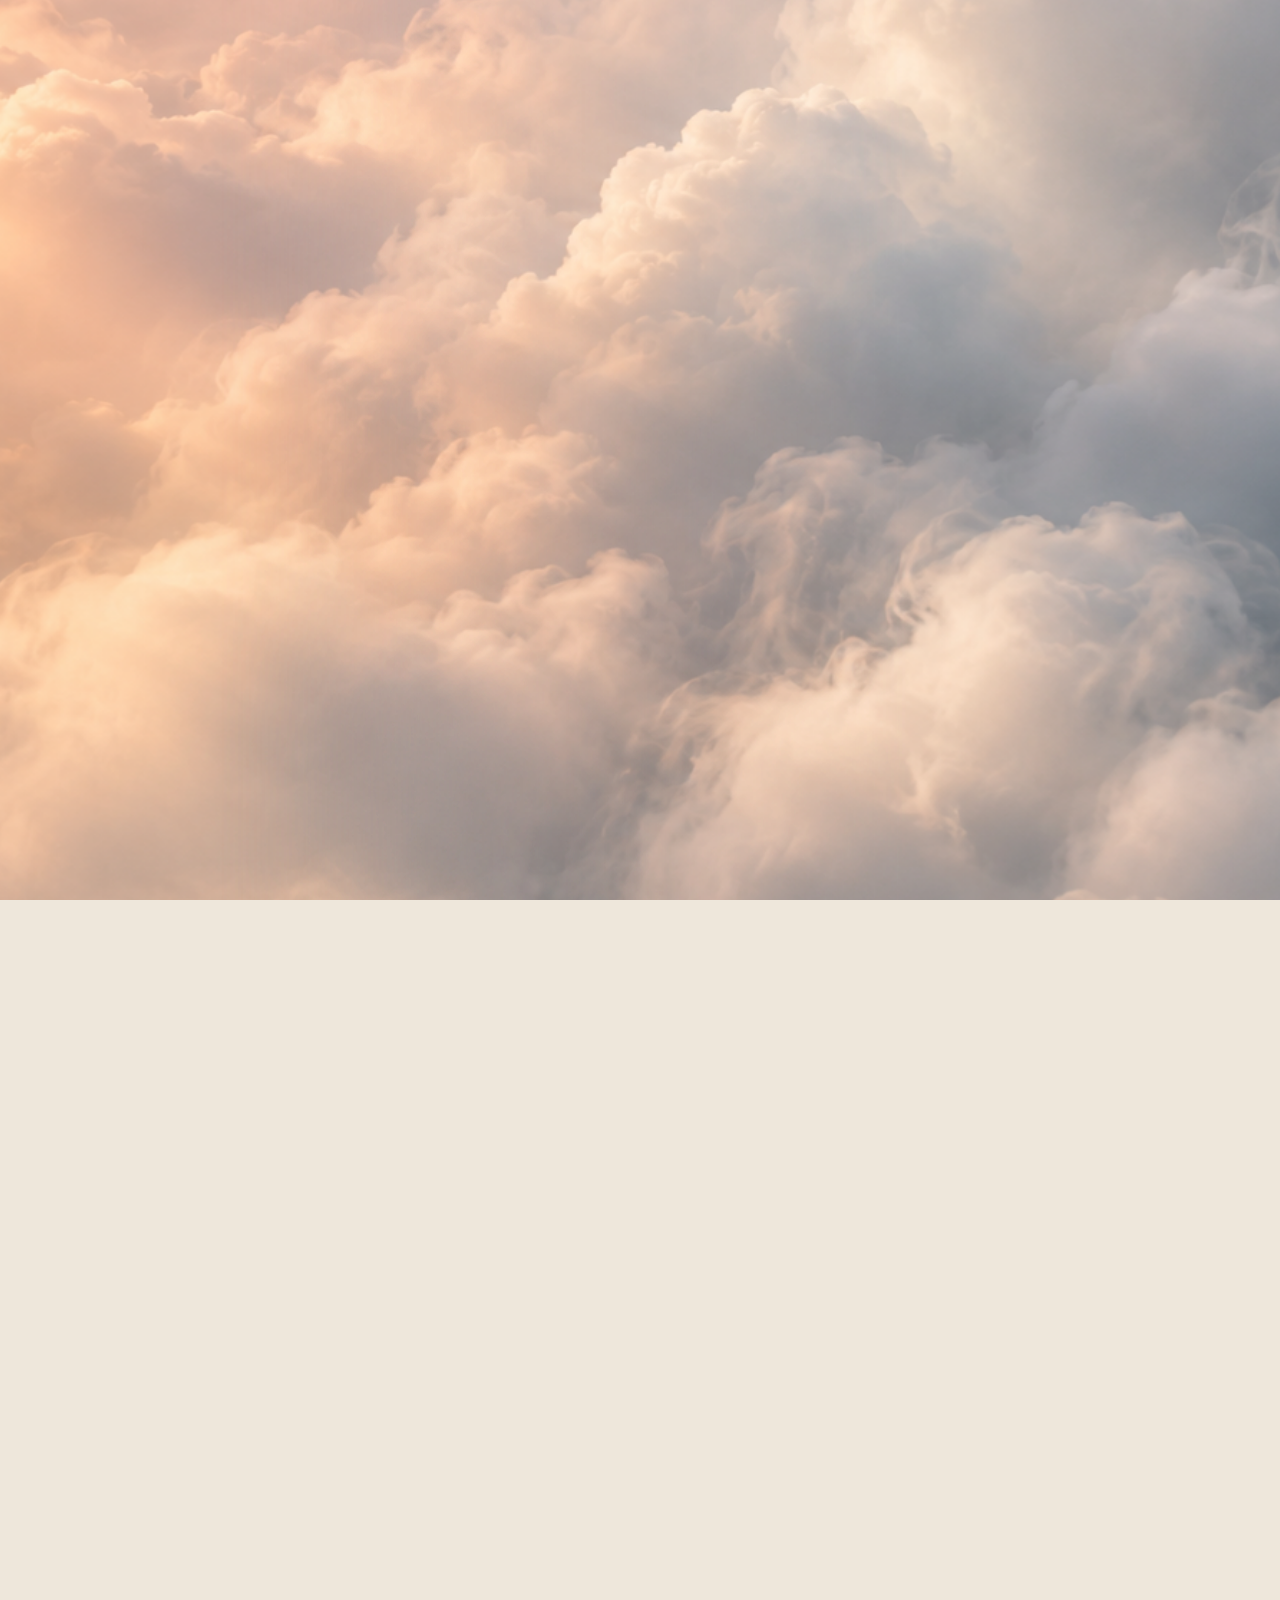
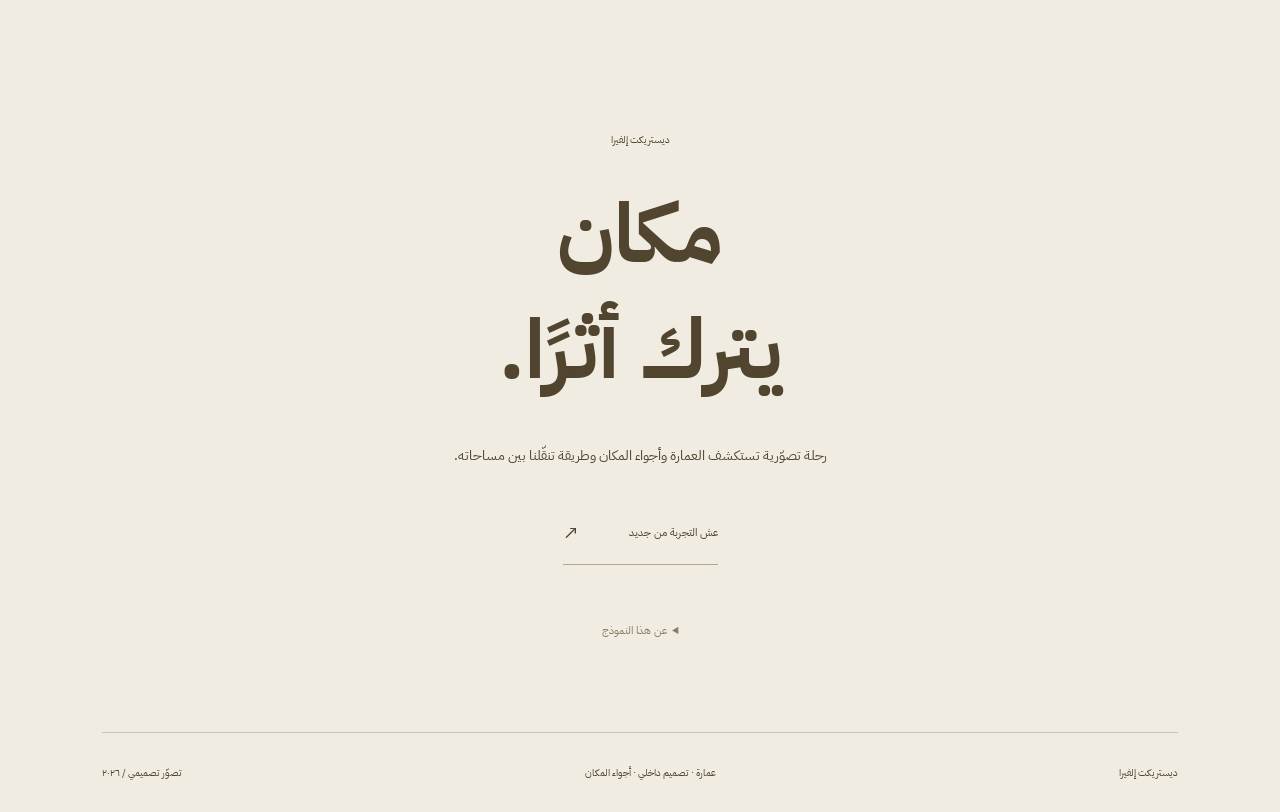
==== commit 37f2b8f7: "Adopt approved IBM Plex Arabic typography throughout the main experience" ====
--- a/index.html
+++ b/index.html
@@ -6,9 +6,9 @@
 <title>ديستريكت إلفيرا | رحلة إلى الداخل</title>
 <link rel="icon" href="data:image/svg+xml,%3Csvg xmlns='http://www.w3.org/2000/svg' viewBox='0 0 40 40'%3E%3Cpath fill='none' stroke='%2374624d' stroke-width='2' d='M8 36V18a12 12 0 0124 0v18M13 36V18a7 7 0 0114 0v18M18 36V18a2 2 0 014 0v18'/%3E%3C/svg%3E">
 <link rel="preload" as="image" href="assets/clouds-intro.png" fetchpriority="high">
-<link rel="stylesheet" href="style.css?v=alexandria-1">
+<link rel="stylesheet" href="style.css?v=ibm-approved-1">
 <link rel="alternate" hreflang="ar-SA" href="index.html"><link rel="alternate" hreflang="en" href="en.html">
-<link rel="preload" href="assets/fonts/alexandria/Alexandria-Variable.ttf" as="font" type="font/ttf" crossorigin>
+<link rel="preload" href="assets/fonts/ibm-bold/IBMPlexSansArabic-Bold.ttf" as="font" type="font/ttf" crossorigin>
 </head>
 <body>
 <a class="skip" href="#readable">تجاوز العرض المتحرك</a>
@@ -75,7 +75,7 @@
 <div class="chapter-anchor" id="arrival" data-progress="0" style="top:0"></div><div class="chapter-anchor" id="threshold" data-progress="0.25" style="top:25%"></div><div class="chapter-anchor" id="hall" data-progress="0.36" style="top:34%"></div><div class="chapter-anchor" id="sanctuary" data-progress="0.50" style="top:38.5%"></div><div class="chapter-anchor" id="ritual" data-progress="0.65" style="top:57.5%"></div><div class="chapter-anchor" id="detail" data-progress="0.765" style="top:73%"></div><div class="chapter-anchor" id="plan" data-progress="0.925" style="top:87%"></div>
 </div>
 <section class="closing" id="readable"><span class="eyebrow">ديستريكت إلفيرا</span><h2>مكان<br><em>يترك أثرًا.</em></h2><p>رحلة تصوّرية تستكشف العمارة وأجواء المكان وطريقة تنقّلنا بين مساحاته.</p><a class="closing-link" href="#arrival">عش التجربة من جديد <span>↗</span></a><details><summary>عن هذا النموذج</summary><p>هذا النموذج دراسة في التصميم والحركة. جميع الصور مولّدة أو مرسومة، والقصر افتراضي، والمخطط تصوّري. لا تمثّل هذه التجربة عقارًا أو موقعًا أو مواصفات أو حالة توافر فعلية.</p><p>تبدأ الرحلة بين السحاب، ثم تعبر نافذة القصر إلى البهو الكبير، مرورًا بغرفة النوم والحمّام، وصولًا إلى تفاصيل الزخرفة، وتُختتم بتحوّل المخطط المسطّح إلى مجسّم معماري. استخدم فهرس الرحلة للانتقال مباشرة إلى أي مشهد. ويمكنك تقليل الحركة من أسفل الشاشة.</p></details><footer><span>ديستريكت إلفيرا</span><span>عمارة · تصميم داخلي · أجواء المكان</span><span>تصوّر تصميمي / ٢٠٢٦</span></footer></section>
-</main><script src="palace-plan.js?v=alexandria-1"></script>
-<script src="locale.js?v=alexandria-1"></script>
-<script src="app.js?v=alexandria-1"></script>
+</main><script src="palace-plan.js?v=ibm-approved-1"></script>
+<script src="locale.js?v=ibm-approved-1"></script>
+<script src="app.js?v=ibm-approved-1"></script>
 </body></html>
--- a/style.css
+++ b/style.css
@@ -89,12 +89,12 @@
 }
 
 /* Bilingual controls and Arabic typography are self-hosted. */
-@font-face{font-family:'Elvera Alexandria';src:url('assets/fonts/alexandria/Alexandria-Variable.ttf') format('truetype');font-style:normal;font-weight:100 900;font-display:swap}
+@font-face{font-family:'Elvera Plex';src:url('assets/fonts/ibm-bold/IBMPlexSansArabic-Bold.ttf') format('truetype');font-style:normal;font-weight:700;font-display:swap}
 @font-face{font-family:'Elvera Plex';src:url('assets/fonts/luxury/IBMPlexSansArabic-Regular.ttf') format('truetype');font-style:normal;font-weight:400;font-display:swap}
 .language-toggle{display:flex;align-items:center;justify-content:center;min-height:44px;min-width:36px;font-size:11px;letter-spacing:.02em;border-bottom:1px solid transparent}
-.language-toggle:hover{border-color:currentColor}.language-toggle[lang=ar]{font-family:'Elvera Alexandria',Tahoma,sans-serif;font-size:12px}
-[dir=rtl] body{font-family:'Elvera Alexandria',Tahoma,Arial,sans-serif;line-height:1.9}
-[dir=rtl] h1,[dir=rtl] h2,[dir=rtl] .brand span,[dir=rtl] .chapter-menu>a{font-family:'Elvera Alexandria',Georgia,serif;letter-spacing:0}
+.language-toggle:hover{border-color:currentColor}.language-toggle[lang=ar]{font-family:'Elvera Plex',Tahoma,sans-serif;font-size:12px}
+[dir=rtl] body{font-family:'Elvera Plex',Tahoma,Arial,sans-serif;line-height:1.9}
+[dir=rtl] h1,[dir=rtl] h2,[dir=rtl] .brand span,[dir=rtl] .chapter-menu>a{font-family:'Elvera Plex',Georgia,serif;letter-spacing:0}
 [dir=rtl] h2{line-height:1.3;letter-spacing:0;font-size:clamp(56px,6.5vw,94px)}
 [dir=rtl] h2 em{font-style:normal}
 [dir=rtl] .eyebrow,[dir=rtl] .small-label,[dir=rtl] button,[dir=rtl] .desktop-nav a,[dir=rtl] .brand span,[dir=rtl] .chapter-caption,[dir=rtl] .scroll-cue span,[dir=rtl] .bottom-meta,[dir=rtl] .rise-control,[dir=rtl] .plan-disclaimer,[dir=rtl] footer,[dir=rtl] summary,[dir=rtl] .closing-link{letter-spacing:0;text-transform:none}
@@ -105,22 +105,22 @@
 [dir=rtl] .skip{right:20px;left:auto}
 [dir=rtl] .chapter-menu{inset:0 auto 0 0;box-shadow:60px 0 100px #51452f20}
 [dir=rtl] .chapter-menu>a{font-size:31px;line-height:1.5;padding:8px 0}
-[dir=rtl] .chapter-menu>a span{font-family:'Elvera Alexandria',Tahoma,sans-serif;margin-right:0;margin-left:20px}
+[dir=rtl] .chapter-menu>a span{font-family:'Elvera Plex',Tahoma,sans-serif;margin-right:0;margin-left:20px}
 [dir=rtl] .chapter-menu>a:hover{transform:translateX(-5px)}
 [dir=rtl] .chapter-menu>p{font-size:11px;line-height:1.9}
 [dir=rtl] .hero-copy h1{padding:0;font-size:clamp(100px,13vw,190px);line-height:1.2;letter-spacing:0}
 [dir=rtl] .hero-copy h1 span{letter-spacing:0;padding:0;font-size:.29em;margin-bottom:0}
 [dir=rtl] .hero-copy .eyebrow{font-size:10px;letter-spacing:0;margin-bottom:8px}
 [dir=rtl] .hero-copy .fine-rule{margin:16px auto 20px}
-[dir=rtl] .hero-copy p{font-family:'Elvera Alexandria',Tahoma,sans-serif;font-size:13px;font-style:normal}
+[dir=rtl] .hero-copy p{font-family:'Elvera Plex',Tahoma,sans-serif;font-size:13px;font-style:normal}
 [dir=rtl] .scene-copy{text-align:right;width:355px;max-width:35%}
 [dir=rtl] .scene-copy p{font-size:13px;line-height:2;max-width:300px;margin-top:20px}
 [dir=rtl] .scene-copy .eyebrow{margin-bottom:16px}
 [dir=rtl] .object-tabs{gap:25px;justify-content:flex-start;margin-top:25px}
 [dir=rtl] .object-tabs button,[dir=rtl] .text-button{font-size:11px}
-[dir=rtl] .material-note{font-family:'Elvera Alexandria',Georgia,serif;font-style:normal;font-size:22px}
+[dir=rtl] .material-note{font-family:'Elvera Plex',Georgia,serif;font-style:normal;font-size:22px}
 [dir=rtl] .hall-chapter{left:auto;right:8.2vw;font-size:10px}
-[dir=rtl] .floor-lettering>span{font-family:'Elvera Alexandria',Tahoma,sans-serif;font-size:11px;letter-spacing:0;margin-bottom:5px}
+[dir=rtl] .floor-lettering>span{font-family:'Elvera Plex',Tahoma,sans-serif;font-size:11px;letter-spacing:0;margin-bottom:5px}
 [dir=rtl] .floor-lettering h2{font-size:clamp(56px,7.7vw,120px);line-height:1.25}
 [dir=rtl] .floor-lettering i{margin-top:8px}
 [dir=rtl] .detail-scene .scene-copy{left:auto;right:8.2vw}
@@ -327,3 +327,29 @@
 .bird-flock-2{top:16%;scale:.62}
 @keyframes bird-crossing{0%{transform:translate3d(-5vw,1vh,0) rotate(-3deg)}50%{transform:translate3d(63vw,-.5vh,0) rotate(1deg)}100%{transform:translate3d(135vw,-2vh,0) rotate(-2deg)}}
 @media(max-width:700px){.bird-near{width:27px;height:17px}.bird-near-2{width:21px;height:14px}.bird-near-3{width:16px;height:11px}.bird-flock{top:14%;scale:.7}}
+
+/* Approved Arabic identity: crisp, expressive IBM Plex Bold with clear Regular copy. */
+[dir=rtl] h1,[dir=rtl] h2,[dir=rtl] h2 em{font-weight:700;font-synthesis:none}
+[dir=rtl] .hero-copy h1{font-family:'Elvera Plex',Tahoma,sans-serif;font-weight:700;font-size:clamp(112px,14.5vw,205px);line-height:1.16;letter-spacing:0}
+[dir=rtl] .hero-copy h1 span{font-family:inherit;font-size:.225em;font-weight:700;line-height:1.35;margin-bottom:6px}
+[dir=rtl] .brand span{font-weight:700;font-size:20px}
+[dir=rtl] .scene-copy h2{font-size:clamp(54px,5.8vw,88px);line-height:1.35}
+[dir=rtl] .chapter-menu>a{font-weight:700;line-height:1.55}
+[dir=rtl] .material-note{font-weight:400}
+[dir=rtl] .floor-lettering h2{font-weight:700;line-height:1.35}
+[dir=rtl] .plan-heading h2{font-weight:700;line-height:1.4}
+[dir=rtl] .closing h2{font-weight:700;line-height:1.4}
+[dir=rtl] .eyebrow,[dir=rtl] .scene-copy p,[dir=rtl] .hero-copy p{font-weight:400}
+@media(max-width:700px){
+ [dir=rtl] .brand span{font-size:16px}
+ [dir=rtl] .hero-copy{top:22%}
+ [dir=rtl] .hero-copy h1{font-size:31vw;line-height:1.15}
+ [dir=rtl] .hero-copy h1 span{font-size:.23em;margin-bottom:7px}
+ [dir=rtl] .scene-copy h2{font-size:51px;line-height:1.32}
+ [dir=rtl] .ritual-scene .scene-copy h2{font-size:43px}
+ [dir=rtl] .detail-scene .scene-copy h2{font-size:46px}
+ [dir=rtl] .threshold-copy h2{font-size:61px}
+ [dir=rtl] .plan-heading h2{font-size:35px;line-height:1.4}
+ [dir=rtl] .floor-lettering h2{font-size:42px;line-height:1.35}
+ [dir=rtl] .closing h2{font-size:53px}
+}
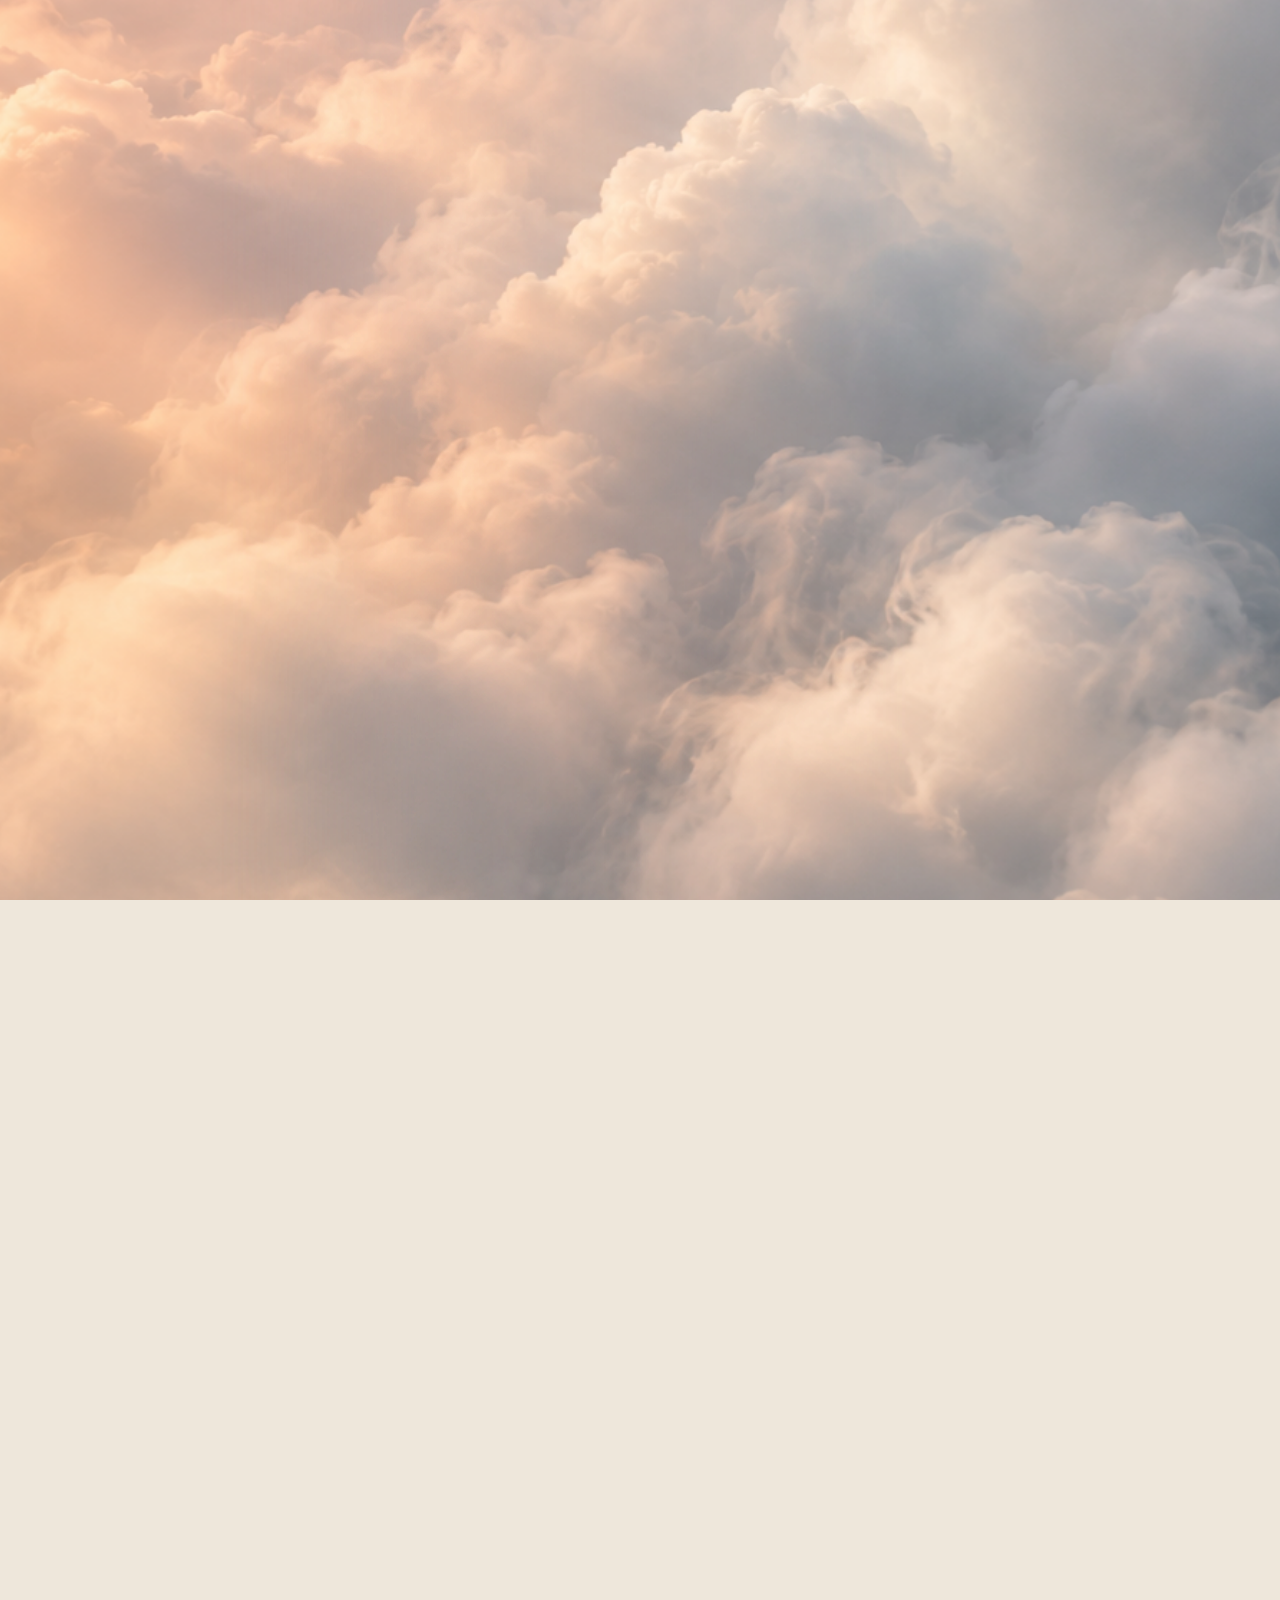
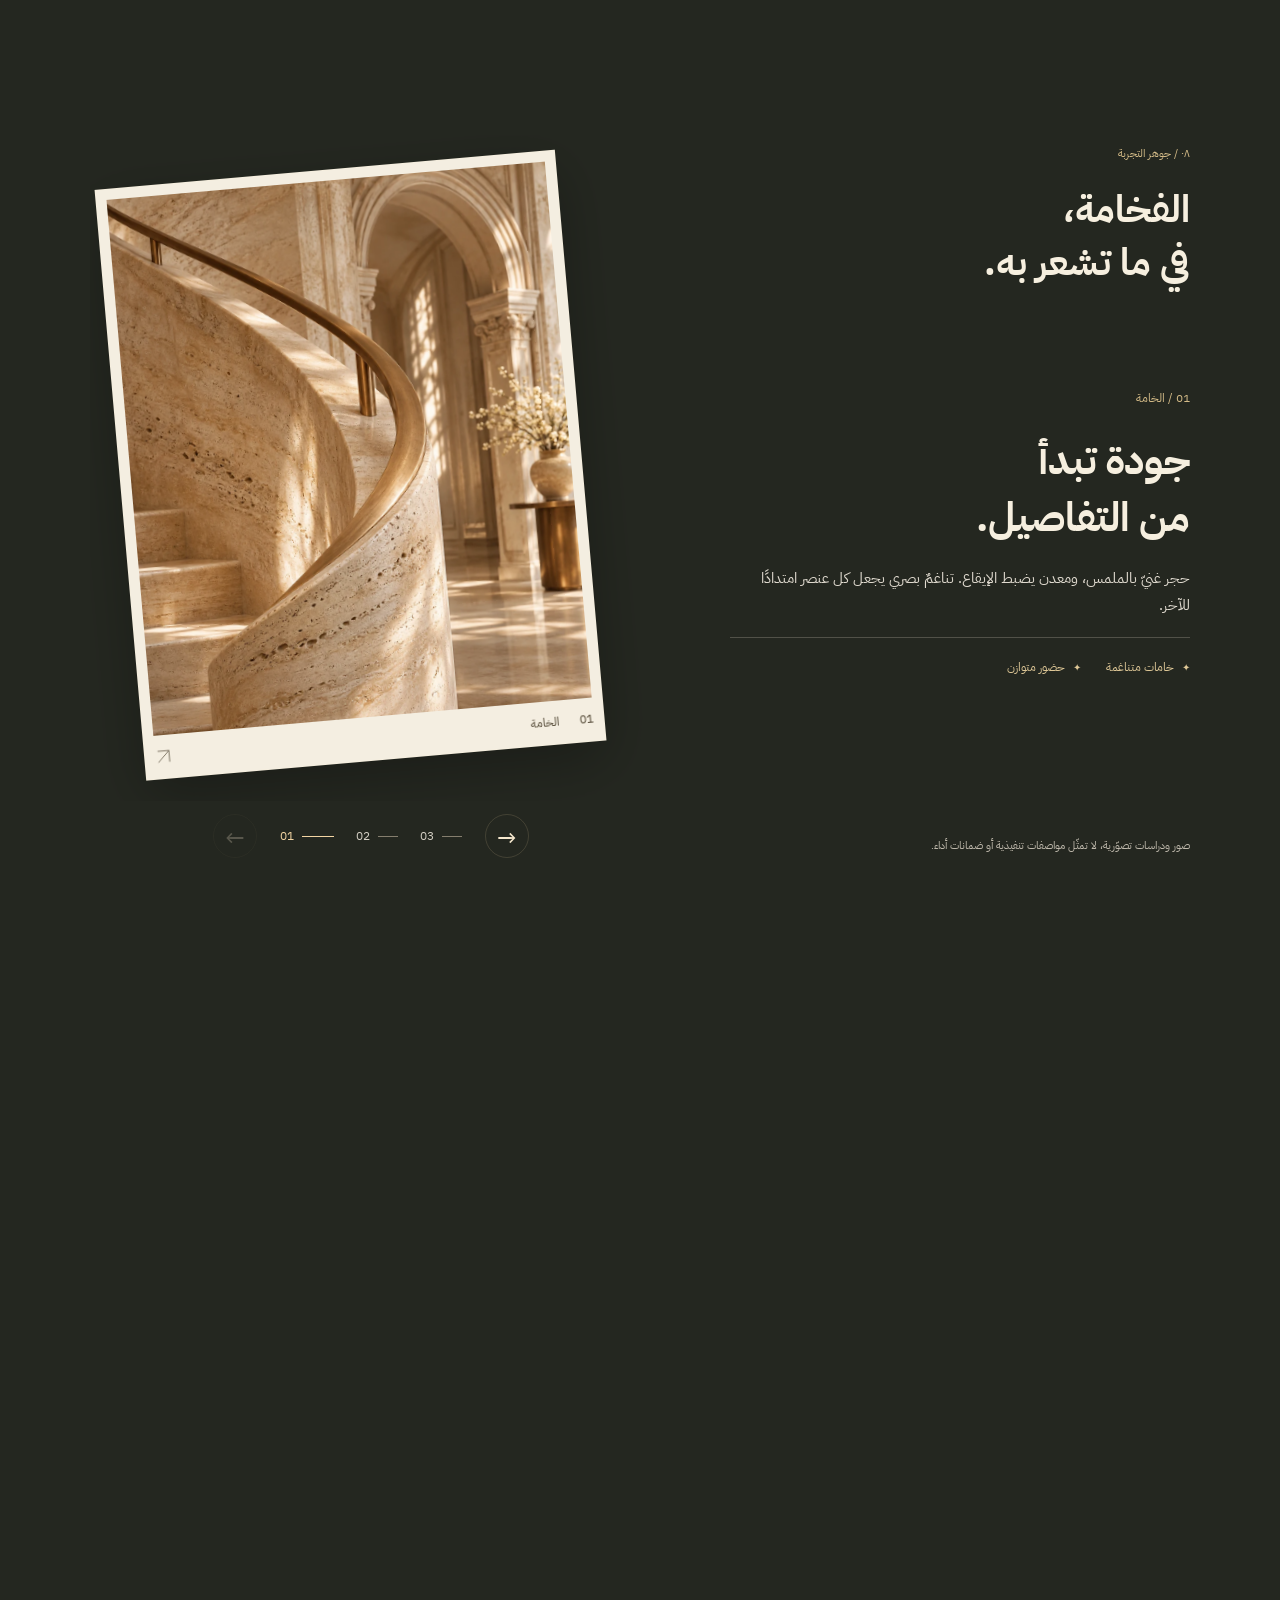
==== commit 0aec1783: "Add bilingual scroll-stacked quality album and improve text readability" ====
--- a/index.html
+++ b/index.html
@@ -6,7 +6,7 @@
 <title>ديستريكت إلفيرا | رحلة إلى الداخل</title>
 <link rel="icon" href="data:image/svg+xml,%3Csvg xmlns='http://www.w3.org/2000/svg' viewBox='0 0 40 40'%3E%3Cpath fill='none' stroke='%2374624d' stroke-width='2' d='M8 36V18a12 12 0 0124 0v18M13 36V18a7 7 0 0114 0v18M18 36V18a2 2 0 014 0v18'/%3E%3C/svg%3E">
 <link rel="preload" as="image" href="assets/clouds-intro.png" fetchpriority="high">
-<link rel="stylesheet" href="style.css?v=ibm-approved-1">
+<link rel="stylesheet" href="style.css?v=quality-1">
 <link rel="alternate" hreflang="ar-SA" href="index.html"><link rel="alternate" hreflang="en" href="en.html">
 <link rel="preload" href="assets/fonts/ibm-bold/IBMPlexSansArabic-Bold.ttf" as="font" type="font/ttf" crossorigin>
 </head>
@@ -14,11 +14,11 @@
 <a class="skip" href="#readable">تجاوز العرض المتحرك</a>
 <header class="site-header" inert aria-hidden="true">
 <a class="brand" href="#arrival" aria-label="ديستريكت إلفيرا، العودة إلى البداية"><svg viewBox="0 0 42 46" aria-hidden="true"><path d="M5 42V21a16 16 0 0132 0v21M11 42V21a10 10 0 0120 0v21M17 42V21a4 4 0 018 0v21"/></svg><span>ديستريكت إلفيرا</span></a>
-<nav class="desktop-nav" aria-label="التنقل الرئيسي"><a href="#arrival">الرحلة</a><a href="#sanctuary">القصر</a><a href="#plan">المخطط</a></nav>
+<nav class="desktop-nav" aria-label="التنقل الرئيسي"><a href="#arrival">الرحلة</a><a href="#sanctuary">القصر</a><a href="#plan">المخطط</a><a href="#quality">الجودة والمزايا</a></nav>
 <a class="language-toggle" href="en.html" lang="en" hreflang="en" aria-label="Switch to English">EN</a>
 <button class="menu-toggle" aria-label="افتح فهرس الرحلة" aria-expanded="false" aria-controls="chapters"><span></span><span></span></button>
 </header>
-<nav class="chapter-menu" id="chapters" aria-label="فهرس الرحلة" hidden><span class="eyebrow">رحلة إلى الداخل</span><a href="#arrival"><span>٠١</span>فوق المألوف</a><a href="#threshold"><span>٠٢</span>عالم في الداخل</a><a href="#hall"><span>٠٣</span>للوصول هيبته</a><a href="#sanctuary"><span>٠٤</span>للراحة فنّها</a><a href="#ritual"><span>٠٥</span>تفاصيل تثري يومك</a><a href="#detail"><span>٠٦</span>بصمة هادئة</a><a href="#plan"><span>٠٧</span>من الخطّ إلى الحياة</a><p>تجربة تصميمية تصوّرية. الصور والعناصر المعمارية للتوضيح فقط.</p></nav>
+<nav class="chapter-menu" id="chapters" aria-label="فهرس الرحلة" hidden><span class="eyebrow">رحلة إلى الداخل</span><a href="#arrival"><span>٠١</span>فوق المألوف</a><a href="#threshold"><span>٠٢</span>عالم في الداخل</a><a href="#hall"><span>٠٣</span>للوصول هيبته</a><a href="#sanctuary"><span>٠٤</span>للراحة فنّها</a><a href="#ritual"><span>٠٥</span>تفاصيل تثري يومك</a><a href="#detail"><span>٠٦</span>بصمة هادئة</a><a href="#plan"><span>٠٧</span>من الخطّ إلى الحياة</a><a href="#quality"><span>٠٨</span>الجودة والمزايا</a><p>تجربة تصميمية تصوّرية. الصور والعناصر المعمارية للتوضيح فقط.</p></nav>
 <main>
 <div class="journey" id="journey">
 <div class="stage" id="stage">
@@ -53,7 +53,7 @@
 </section>
 <section class="scene ritual-scene" id="scene-ritual" aria-label="تفاصيل تثري يومك">
 <img class="sink-photo sink-blur" src="assets/bathroom.png" alt="مغسلة حجرية منحوتة وصنبور نحاسي في حمّام تصوّري يغمره الضوء"><img class="sink-photo sink-focus" src="assets/bathroom.png" alt="" aria-hidden="true"><div class="room-shade"></div>
-<div class="scene-copy"><span class="eyebrow">٠٥ / تفاصيل يومية</span><h2>تفاصيل<br><em>تثري يومك.</em></h2><p>ضوء يلامس الحجر. وماء ينساب برفق.<br>تفاصيل بسيطة تمنح يومك إحساسًا مختلفًا.</p><button class="text-button focus-toggle" aria-pressed="true">استعرض الحمّام كاملًا <span>↗</span></button></div>
+<div class="scene-copy"><span class="eyebrow">٠٥ / تفاصيل يومية</span><h2>تفاصيل<br><em>تثري يومك.</em></h2><p>ضوء يلامس الحجر. وماء ينساب برفق.<br>تفاصيل بسيطة تمنح يومك إحساسًا مختلفًا.</p><button class="text-button focus-toggle">عرض الحمّام كاملًا <span>↗</span></button></div>
 <div class="basin-callout"><span></span><p>حجر صيغ بعناية.</p></div>
 </section>
 <section class="scene detail-scene" id="scene-detail" aria-label="بصمة هادئة">
@@ -74,8 +74,10 @@
 </div>
 <div class="chapter-anchor" id="arrival" data-progress="0" style="top:0"></div><div class="chapter-anchor" id="threshold" data-progress="0.25" style="top:25%"></div><div class="chapter-anchor" id="hall" data-progress="0.36" style="top:34%"></div><div class="chapter-anchor" id="sanctuary" data-progress="0.50" style="top:38.5%"></div><div class="chapter-anchor" id="ritual" data-progress="0.65" style="top:57.5%"></div><div class="chapter-anchor" id="detail" data-progress="0.765" style="top:73%"></div><div class="chapter-anchor" id="plan" data-progress="0.925" style="top:87%"></div>
 </div>
+<section class="quality-section" id="quality" aria-labelledby="quality-heading"><div class="quality-stage"><div class="quality-intro"><span class="eyebrow">٠٨ / جوهر التجربة</span><h2 id="quality-heading">الفخامة،<br> في ما تشعر به.</h2><p>ثلاث زوايا لتصوّر يرتقي بالتفاصيل: خامة لها حضور، ولمسة تحمل فكرة، وراحة تُعاش.</p></div><div class="quality-album"><article class="quality-item" id="quality-1" data-quality="0" aria-labelledby="quality-title-1"><div class="quality-plate"><figure class="quality-card"><img src="assets/quality-travertine.webp" alt="تفصيل تصوّري لحجر عاجي ومعدن برونزي في مساحة معمارية فاخرة" loading="lazy" decoding="async" width="1122" height="1402" data-quality-image="quality-material"><figcaption><span>01</span><span>الخامة</span><svg viewBox="0 0 24 24" aria-hidden="true"><path d="M4 20L20 4M4 4h16v16"/></svg></figcaption></figure></div><div class="quality-copy"><span class="quality-kicker">01 / الخامة</span><h3 id="quality-title-1">جودة تبدأ<br> من التفاصيل.</h3><p>حجر غنيّ بالملمس، ومعدن يضبط الإيقاع. تناغمٌ بصري يجعل كل عنصر امتدادًا للآخر.</p><ul><li>خامات متناغمة</li><li>حضور متوازن</li></ul></div></article><article class="quality-item" id="quality-2" data-quality="1" aria-labelledby="quality-title-2"><div class="quality-plate"><figure class="quality-card"><img src="assets/quality-craft.webp" alt="دراسة تصوّرية للإضاءة الدافئة وتفاصيل الحجر المنحوت" loading="lazy" decoding="async" width="1122" height="1402" data-quality-image="quality-craft"><figcaption><span>02</span><span>الحِرفة</span><svg viewBox="0 0 24 24" aria-hidden="true"><path d="M4 20L20 4M4 4h16v16"/></svg></figcaption></figure></div><div class="quality-copy"><span class="quality-kicker">02 / الحِرفة</span><h3 id="quality-title-2">لمسات فنية.<br> بصمة مختلفة.</h3><p>ضوء يرسم الظل، وخطوط تمنح الجدار عمقًا. تفاصيل مدروسة تضيف للمكان شخصيته.</p><ul><li>إضاءة متدرّجة</li><li>تفاصيل منحوتة</li></ul></div></article><article class="quality-item" id="quality-3" data-quality="2" aria-labelledby="quality-title-3"><div class="quality-plate"><figure class="quality-card"><img src="assets/quality-lounge.webp" alt="صالة تصوّرية أنيقة بضوء طبيعي وأثاث ناعم ونافذة مقوّسة" loading="lazy" decoding="async" width="1122" height="1402" data-quality-image="quality-comfort"><figcaption><span>03</span><span>الراحة</span><svg viewBox="0 0 24 24" aria-hidden="true"><path d="M4 20L20 4M4 4h16v16"/></svg></figcaption></figure></div><div class="quality-copy"><span class="quality-kicker">03 / الراحة</span><h3 id="quality-title-3">جمال يُرى.<br> وراحة تُعاش.</h3><p>ضوء طبيعي، وأقمشة ناعمة، ومساحة تتّسع للحياة. فخامة تستقبلك، وتترك لك مساحة للهدوء.</p><ul><li>مساحات مريحة</li><li>أجواء هادئة</li></ul></div></article></div><div class="quality-controls" role="group" aria-label="استكشف مزايا التصوّر"><button class="quality-prev" type="button" aria-label="التفصيل السابق">←</button><div class="quality-dots"><button type="button" data-quality-go="0" aria-label="الخامة" aria-pressed="true"><span>01</span><i></i></button><button type="button" data-quality-go="1" aria-label="الحِرفة" aria-pressed="false"><span>02</span><i></i></button><button type="button" data-quality-go="2" aria-label="الراحة" aria-pressed="false"><span>03</span><i></i></button></div><button class="quality-next" type="button" aria-label="التفصيل التالي">→</button></div><p class="quality-notice">صور ودراسات تصوّرية، لا تمثّل مواصفات تنفيذية أو ضمانات أداء.</p></div></section>
 <section class="closing" id="readable"><span class="eyebrow">ديستريكت إلفيرا</span><h2>مكان<br><em>يترك أثرًا.</em></h2><p>رحلة تصوّرية تستكشف العمارة وأجواء المكان وطريقة تنقّلنا بين مساحاته.</p><a class="closing-link" href="#arrival">عش التجربة من جديد <span>↗</span></a><details><summary>عن هذا النموذج</summary><p>هذا النموذج دراسة في التصميم والحركة. جميع الصور مولّدة أو مرسومة، والقصر افتراضي، والمخطط تصوّري. لا تمثّل هذه التجربة عقارًا أو موقعًا أو مواصفات أو حالة توافر فعلية.</p><p>تبدأ الرحلة بين السحاب، ثم تعبر نافذة القصر إلى البهو الكبير، مرورًا بغرفة النوم والحمّام، وصولًا إلى تفاصيل الزخرفة، وتُختتم بتحوّل المخطط المسطّح إلى مجسّم معماري. استخدم فهرس الرحلة للانتقال مباشرة إلى أي مشهد. ويمكنك تقليل الحركة من أسفل الشاشة.</p></details><footer><span>ديستريكت إلفيرا</span><span>عمارة · تصميم داخلي · أجواء المكان</span><span>تصوّر تصميمي / ٢٠٢٦</span></footer></section>
 </main><script src="palace-plan.js?v=ibm-approved-1"></script>
-<script src="locale.js?v=ibm-approved-1"></script>
-<script src="app.js?v=ibm-approved-1"></script>
+<script src="locale.js?v=quality-1"></script>
+<script src="app.js?v=quality-1"></script>
+<script src="quality.js?v=quality-1"></script>
 </body></html>
--- a/style.css
+++ b/style.css
@@ -353,3 +353,162 @@
  [dir=rtl] .floor-lettering h2{font-size:42px;line-height:1.35}
  [dir=rtl] .closing h2{font-size:53px}
 }
+
+/* A legible editorial layer: supporting text is readable, never part of the blur. */
+:root{--muted:#6e624e}
+.eyebrow,.small-label,.desktop-nav a,.chapter-caption,.scroll-cue span,.bottom-meta,.bottom-meta button{font-size:11px}
+.scene-copy p,[dir=rtl] .scene-copy p{font-size:15px;line-height:1.85;max-width:310px}
+.scene-copy{z-index:4}
+.hero-copy p,[dir=rtl] .hero-copy p{display:table;margin:0 auto;padding:8px 18px;border-radius:2px;background:#f7f1e6e8;color:#403521;font-size:15px;line-height:1.7;text-shadow:none}
+.hero-copy .eyebrow,[dir=rtl] .hero-copy .eyebrow{font-size:11px;color:#403521;text-shadow:0 1px 10px #fff8}
+.approach-copy{padding:20px 24px;background:linear-gradient(120deg,#f3ebdbef,#f3ebdb00);border-inline-start:1px solid #88755066}
+.threshold-copy{text-shadow:0 2px 18px #1b120e,0 0 60px #1b120ecc}
+.room-shade{background:linear-gradient(90deg,#17130ed9 0,#1c1712b8 30%,#20191019 73%),linear-gradient(0deg,#201d1770,transparent 35%)}
+.object-tabs button,.text-button,[dir=rtl] .object-tabs button,[dir=rtl] .text-button{font-size:13px;min-height:44px;opacity:1}
+.object-tabs button:not(.active){color:#e7dac5}
+.hotspot>span{width:44px;height:44px;font-size:12px;background:#30291c99}.hotspot i{font-size:12px}
+.material-note,[dir=rtl] .material-note,.basin-callout{background:#201b13b3;border-radius:2px;padding:7px 12px;color:#fff7e6;font-size:16px;text-shadow:0 1px 3px #211b12}
+.basin-callout{font-size:12px}.basin-callout span{display:none}
+.plan-heading p,[dir=rtl] .plan-heading p{font-size:14px}
+.mode-buttons button,[dir=rtl] .mode-buttons button{font-size:12px;min-height:40px}
+.room-selectors button,[dir=rtl] .room-selectors button{font-size:12px;min-height:38px}
+.rise-control,[dir=rtl] .rise-control{font-size:11px}
+.plan-controls>p,[dir=rtl] .plan-controls>p{font-size:12px;color:#625947;line-height:1.75}
+.plan-disclaimer,[dir=rtl] .plan-disclaimer{font-size:11px;color:#685d48;line-height:1.5}
+.bottom-meta>span,.bottom-meta button{opacity:1}
+.chapter-menu{overflow-y:auto;overscroll-behavior:contain}
+.chapter-menu>p,[dir=rtl] .chapter-menu>p{font-size:13px;color:#65583f}
+.chapter-menu>a span{color:#66573f;font-size:12px}
+.closing>p,[dir=rtl] .closing>p{font-size:16px;max-width:460px}
+.closing details,[dir=rtl] .closing details{font-size:14px;color:#65583f}
+.closing-link,[dir=rtl] .closing-link,summary,[dir=rtl] summary,footer,[dir=rtl] footer{font-size:12px}
+.site-header{gap:3vw}.desktop-nav{gap:26px}
+.quality-active .site-header{background:#242720f5!important;color:#f6efdf;backdrop-filter:blur(12px)}
+.quality-active.menu-open .site-header{color:var(--ink);background:#eee8dcf7!important}
+@media(max-height:750px){.chapter-menu{padding-top:95px;padding-bottom:30px}.chapter-menu>a,[dir=rtl] .chapter-menu>a{padding:6px 0;font-size:26px}.chapter-menu .eyebrow{margin-bottom:15px}.chapter-menu>p{margin-top:18px}}
+@media(max-width:1000px) and (min-width:701px){.desktop-nav{gap:16px}.desktop-nav a{font-size:10px}.site-header{gap:22px}.brand span{letter-spacing:.12em}[dir=rtl] .desktop-nav{gap:16px}}
+@media(max-width:700px){
+ .hero-copy p,[dir=rtl] .hero-copy p{max-width:84%;font-size:13px;padding:8px 12px;line-height:1.65}
+ .hero-copy .eyebrow,[dir=rtl] .hero-copy .eyebrow{font-size:10px}
+ .scene-copy p,[dir=rtl] .scene-copy p{font-size:14px;max-width:290px;line-height:1.8;margin-top:16px}
+ .room-shade{background:linear-gradient(180deg,#17130ed4 0,#1c1712ad 46%,#20191018 74%),linear-gradient(0deg,#1d181270,transparent 30%)}
+ .scene-copy .eyebrow,[dir=rtl] .scene-copy .eyebrow,.eyebrow,[dir=rtl] .eyebrow{font-size:11px}
+ .sanctuary-copy{top:18%}.material-note,[dir=rtl] .material-note{font-size:14px;bottom:19%;max-width:80%}
+ .object-tabs{margin-top:13px}.object-tabs button,[dir=rtl] .object-tabs button,.text-button,[dir=rtl] .text-button{font-size:12px;min-height:44px}
+ .chapter-caption,[dir=rtl] .chapter-caption{font-size:10px}.bottom-meta,[dir=rtl] .bottom-meta,.bottom-meta button,[dir=rtl] .bottom-meta button{font-size:10px}
+ .scroll-cue span,[dir=rtl] .scroll-cue span{font-size:10px}.scroll-cue{bottom:32px}
+ .plan-heading{top:15%}.plan-heading .eyebrow,[dir=rtl] .plan-heading .eyebrow{font-size:10px}.plan-heading p,[dir=rtl] .plan-heading p{font-size:12px}
+ .plan-view{top:33%;height:35%}.plan-controls,[dir=rtl] .plan-controls{bottom:13%;left:7%;right:7%}
+ .mode-buttons button,[dir=rtl] .mode-buttons button{font-size:11px;min-height:38px;padding:5px 9px}
+ .rise-control,[dir=rtl] .rise-control{font-size:10px;gap:6px;max-width:43%;padding-top:6px}.rise-control input,[dir=rtl] .rise-control input{width:55px}
+ .room-selectors,.room-selectors button,[dir=rtl] .room-selectors button{font-size:11px;gap:8px;min-height:34px}
+ .plan-controls>p,[dir=rtl] .plan-controls>p{font-size:12px;min-height:42px;line-height:1.65}
+ .plan-disclaimer,[dir=rtl] .plan-disclaimer{font-size:10px;bottom:9%;left:7%;right:7%}
+ .closing>p,[dir=rtl] .closing>p{font-size:15px}.closing details,[dir=rtl] .closing details{font-size:13px}
+ footer,[dir=rtl] footer{font-size:10px}.hall-chapter,[dir=rtl] .hall-chapter{font-size:11px}.floor-lettering>span,[dir=rtl] .floor-lettering>span{font-size:11px}
+}
+
+/* The quality album: images collect in a physical stack, with a clean reading column. */
+.quality-section{position:relative;background:#242720;color:#f6efdf;z-index:12;scroll-margin-top:0}
+.quality-stage{max-width:1600px;margin:auto;padding:120px 7vw 85px;position:relative}
+.quality-intro{max-width:580px;margin-bottom:50px}
+.quality-intro .eyebrow{color:#d5bc88;font-size:11px;margin-bottom:18px}
+.quality-intro h2,[dir=rtl] .quality-intro h2{font-size:clamp(38px,4vw,64px);line-height:1.22;letter-spacing:-.03em}
+[dir=rtl] .quality-intro h2{letter-spacing:0;line-height:1.38}
+.quality-intro>p{font-size:15px;line-height:1.8;color:#d5d0c5;max-width:450px;margin-top:18px}
+.quality-item{display:grid;grid-template-columns:1fr 1fr;gap:8vw;align-items:center;margin-bottom:80px}
+.quality-card{margin:0;background:#f4eee1;color:#504633;padding:12px 12px 0;box-shadow:0 18px 55px #0004;border:1px solid #f6ead340;will-change:transform}
+.quality-card img{display:block;width:100%;height:100%;object-fit:cover;aspect-ratio:1/1.1}
+.quality-card figcaption{display:flex;gap:20px;align-items:center;min-height:48px;font-size:10px;letter-spacing:.12em;text-transform:uppercase}
+[dir=rtl] .quality-card figcaption{letter-spacing:0;font-size:12px}
+.quality-card figcaption svg{width:17px;height:17px;margin-inline-start:auto;fill:none;stroke:currentColor;stroke-width:1}
+.quality-kicker{display:block;color:#d5bc88;font-size:12px;letter-spacing:.1em;margin-bottom:22px}
+[dir=rtl] .quality-kicker{letter-spacing:0}
+.quality-copy h3{font-family:'Elvera Cormorant',Georgia,serif;font-size:clamp(44px,4.3vw,68px);font-weight:400;line-height:1.04;letter-spacing:-.025em;margin:0}
+[dir=rtl] .quality-copy h3{font-family:'Elvera Plex',Tahoma,sans-serif;font-size:clamp(36px,3.5vw,54px);font-weight:700;line-height:1.45;letter-spacing:0}
+.quality-copy>p{font-size:16px;line-height:1.9;color:#e0dacf;margin:24px 0 28px;max-width:430px}
+.quality-copy ul{display:flex;flex-wrap:wrap;gap:10px 25px;padding:22px 0 0;margin:0;border-top:1px solid #f1e8d638;list-style:none}
+.quality-copy li{font-size:12px;color:#dfc897;display:flex;align-items:center;gap:8px}.quality-copy li:before{content:'✦';font-size:10px}
+.quality-controls{display:none;align-items:center;gap:18px;justify-content:center}
+.quality-controls>button{font-size:24px;width:44px;height:44px;border:1px solid #d0bc902e;border-radius:50%;color:#f5e7cd}
+.quality-controls>button:disabled{opacity:.25;cursor:default}
+.quality-dots{display:flex;gap:12px}.quality-dots button{padding:12px 5px;font-size:12px;display:flex;gap:8px;align-items:center;color:#d5d0c5;min-width:44px;min-height:44px}
+.quality-dots i{height:1px;width:20px;background:#857e6e}.quality-dots [aria-pressed=true]{color:#f3d5a3}.quality-dots [aria-pressed=true] i{background:#f3d5a3;width:32px}
+.quality-notice{font-size:11px;color:#bfb9ac;line-height:1.6;margin-top:30px;text-align:center}
+.quality-section button:focus-visible{outline-color:#f3d5a3}
+.quality-ready:not(.quality-static){height:360vh}
+.quality-ready:not(.quality-static) .quality-stage{position:sticky;top:0;height:100vh;height:100svh;padding-top:120px;overflow:hidden}
+.quality-ready:not(.quality-static) .quality-intro{position:absolute;top:16%;left:7vw;width:36%;margin:0;z-index:4}
+[dir=rtl] .quality-ready:not(.quality-static) .quality-intro{left:auto;right:7vw}
+.quality-ready:not(.quality-static) .quality-intro h2,[dir=rtl] .quality-ready:not(.quality-static) .quality-intro h2{font-size:clamp(30px,3vw,46px)}
+.quality-ready:not(.quality-static) .quality-intro>p{display:none}
+.quality-ready:not(.quality-static) .quality-album{position:absolute;inset:0}
+.quality-ready:not(.quality-static) .quality-item{display:contents}
+.quality-ready:not(.quality-static) .quality-card{position:absolute;top:19%;left:53%;width:36%;height:67%;transform:translateY(var(--card-y,114%)) rotate(var(--card-r,0deg)) scale(var(--card-s,1));transform-origin:50% 80%;padding:10px 10px 0}
+[dir=rtl] .quality-ready:not(.quality-static) .quality-card{left:auto;right:53%}
+.quality-ready:not(.quality-static) .quality-card img{height:calc(100% - 43px);aspect-ratio:auto}
+.quality-ready:not(.quality-static) .quality-card figcaption{min-height:43px}
+.quality-ready:not(.quality-static) .quality-copy{position:absolute;top:43%;left:7vw;width:36%;opacity:0;transform:translateY(16px);transition:opacity .3s,transform .4s;pointer-events:none;z-index:5}
+[dir=rtl] .quality-ready:not(.quality-static) .quality-copy{left:auto;right:7vw}
+.quality-ready:not(.quality-static) .quality-current .quality-copy{opacity:1;transform:none;pointer-events:auto}
+.quality-ready:not(.quality-static) .quality-copy h3{font-size:clamp(36px,3.6vw,57px)}
+[dir=rtl] .quality-ready:not(.quality-static) .quality-copy h3{font-size:clamp(30px,3.1vw,46px)}
+.quality-ready:not(.quality-static) .quality-copy>p{font-size:15px;margin:18px 0;line-height:1.8}
+.quality-ready:not(.quality-static) .quality-copy ul{padding-top:18px}
+.quality-ready:not(.quality-static) .quality-controls{display:flex;position:absolute;left:53%;width:36%;bottom:4.5%;z-index:6}
+[dir=rtl] .quality-ready:not(.quality-static) .quality-controls{left:auto;right:53%;direction:ltr}
+.quality-ready:not(.quality-static) .quality-notice{position:absolute;left:7vw;width:36%;bottom:5%;text-align:start;margin:0;max-width:420px}
+[dir=rtl] .quality-ready:not(.quality-static) .quality-notice{left:auto;right:7vw}
+@media(min-width:1600px){.quality-ready:not(.quality-static) .quality-stage{max-width:none}}
+@media(max-width:700px){
+ .quality-stage{padding:105px 8% 60px}.quality-item{grid-template-columns:1fr;gap:32px;margin-bottom:70px}.quality-intro{margin-bottom:35px}
+ .quality-intro h2,[dir=rtl] .quality-intro h2{font-size:34px}.quality-copy h3{font-size:42px}[dir=rtl] .quality-copy h3{font-size:31px}
+ .quality-copy>p{font-size:15px;margin-top:16px}.quality-card{max-width:85%;margin:0 auto}.quality-notice{font-size:11px}
+ .quality-ready:not(.quality-static){height:360vh}
+ .quality-ready:not(.quality-static) .quality-intro,[dir=rtl] .quality-ready:not(.quality-static) .quality-intro{top:13%;left:8%;right:8%;width:auto}
+ .quality-ready:not(.quality-static) .quality-intro .eyebrow{font-size:10px;margin-bottom:8px}
+ .quality-ready:not(.quality-static) .quality-intro h2,[dir=rtl] .quality-ready:not(.quality-static) .quality-intro h2{font-size:25px;line-height:1.3}
+ .quality-ready:not(.quality-static) .quality-intro h2 br{display:none}
+ .quality-ready:not(.quality-static) .quality-card,[dir=rtl] .quality-ready:not(.quality-static) .quality-card{top:25%;left:19%;right:auto;width:62%;height:34%;padding:7px 7px 0}
+ .quality-ready:not(.quality-static) .quality-card img{height:calc(100% - 30px)}.quality-ready:not(.quality-static) .quality-card figcaption{min-height:30px;font-size:10px}
+ .quality-ready:not(.quality-static) .quality-copy,[dir=rtl] .quality-ready:not(.quality-static) .quality-copy{top:63%;left:8%;right:8%;width:auto}
+ .quality-ready:not(.quality-static) .quality-copy h3{font-size:30px;line-height:1.15}
+ [dir=rtl] .quality-ready:not(.quality-static) .quality-copy h3{font-size:26px;line-height:1.35}
+ .quality-ready:not(.quality-static) .quality-copy h3 br{display:none}
+ .quality-ready:not(.quality-static) .quality-kicker{font-size:10px;margin-bottom:5px}
+ .quality-ready:not(.quality-static) .quality-copy>p{font-size:13px;line-height:1.65;margin:10px 0 12px}
+ .quality-ready:not(.quality-static) .quality-copy ul{padding-top:10px;gap:10px 18px}.quality-copy li{font-size:11px}
+ .quality-ready:not(.quality-static) .quality-controls,[dir=rtl] .quality-ready:not(.quality-static) .quality-controls{left:8%;right:8%;width:auto;bottom:2%;gap:12px}
+ .quality-ready:not(.quality-static) .quality-notice{display:none}
+}
+@media(max-height:700px) and (min-width:701px){.quality-ready:not(.quality-static) .quality-intro{top:16%}.quality-ready:not(.quality-static) .quality-copy{top:40%}.quality-ready:not(.quality-static) .quality-copy>p{font-size:14px}.quality-ready:not(.quality-static) .quality-copy h3{font-size:39px}[dir=rtl] .quality-ready:not(.quality-static) .quality-copy h3{font-size:32px}.quality-ready:not(.quality-static) .quality-notice{font-size:10px;bottom:3%}}
+@media print{.quality-section{background:white;color:#29261e}.quality-stage{padding:30px}.quality-item{break-inside:avoid}.quality-copy>p,.quality-kicker,.quality-copy li,.quality-notice{color:#29261e}}
+.light-ui button:focus-visible,.light-ui a:focus-visible,.light-ui input:focus-visible{outline-color:#ffe5ad}
+@media(max-height:580px){
+ .site-header{height:64px;padding-top:10px;padding-bottom:10px}.scene-copy,.sanctuary-copy,.ritual-scene .scene-copy,[dir=rtl] .scene-copy{top:22%;max-width:40%;width:40%;left:6%;right:auto}
+ .scene-copy h2,[dir=rtl] .scene-copy h2,[dir=ltr] .scene-copy h2{font-size:35px;line-height:1.2}.scene-copy p,[dir=rtl] .scene-copy p{font-size:12px;line-height:1.6;margin-top:10px}
+ .scene-copy .eyebrow,[dir=rtl] .scene-copy .eyebrow{font-size:10px;margin-bottom:8px}.object-tabs,[dir=rtl] .object-tabs{margin-top:5px;gap:20px}.object-tabs button{padding-bottom:4px;min-height:36px}.material-note,[dir=rtl] .material-note{font-size:12px;bottom:20%;right:6%;max-width:40%}
+ .text-button,[dir=rtl] .text-button{margin-top:4px;min-height:36px}.chapter-caption{display:none}.bottom-meta{bottom:8px}.scroll-cue{bottom:10px}.scroll-cue svg{height:18px}.room-shade{background:linear-gradient(90deg,#17130ed9,#1c1712b8 35%,#20191019 73%)}
+ .hero-copy,[dir=rtl] .hero-copy{top:20%}.hero-copy h1,[dir=rtl] .hero-copy h1,[dir=ltr] .hero-copy h1{font-size:90px;line-height:1.05}.hero-copy h1 span,[dir=rtl] .hero-copy h1 span{margin-bottom:0}.hero-copy .eyebrow{margin-bottom:5px}.hero-copy .fine-rule,[dir=rtl] .hero-copy .fine-rule{margin:8px auto}.hero-copy p,[dir=rtl] .hero-copy p{font-size:12px;padding:4px 12px}
+ .plan-heading,[dir=rtl] .plan-heading{top:23%;left:6%;right:auto;width:27%;max-width:27%}.plan-heading h2,[dir=rtl] .plan-heading h2,[dir=ltr] .plan-heading h2{font-size:29px;line-height:1.3}.plan-heading p,[dir=rtl] .plan-heading p{font-size:11px;margin-top:8px}.plan-heading .eyebrow{font-size:9px;margin-bottom:8px}
+ .plan-view,[dir=rtl] .plan-view{top:12%;left:33%;width:65%;height:57%}.plan-controls,[dir=rtl] .plan-controls{left:38%;right:5%;bottom:13%}.mode-buttons{margin-bottom:4px}.mode-buttons button,[dir=rtl] .mode-buttons button{min-height:30px;font-size:10px;padding:3px 9px}.rise-control,[dir=rtl] .rise-control{font-size:9px;float:right;max-width:45%;padding-top:3px}.room-selectors{padding-top:3px}.room-selectors button,[dir=rtl] .room-selectors button{min-height:26px;font-size:10px}.plan-controls>p,[dir=rtl] .plan-controls>p{font-size:10px;min-height:0;margin-top:3px}.plan-disclaimer,[dir=rtl] .plan-disclaimer{left:38%;right:5%;bottom:7%;font-size:9px}.detail-scene .scene-copy,[dir=rtl] .detail-scene .scene-copy{top:25%;left:6%;right:auto;max-width:40%}.detail-scene .ornament-wrap,[dir=rtl] .detail-scene .ornament-wrap{left:auto;right:5%;top:22%;width:42%}
+ .quality-intro{max-width:none}.quality-intro h2 br{display:none}
+}
+.quality-ready:not(.quality-static) .quality-stage{overflow:clip}
+.quality-plate{display:contents}
+.quality-ready:not(.quality-static) .quality-plate{display:block;position:absolute;top:15%;left:49%;width:44%;height:74%;overflow:clip}
+[dir=rtl] .quality-ready:not(.quality-static) .quality-plate{left:auto;right:49%}
+.quality-ready:not(.quality-static) .quality-plate .quality-card,[dir=rtl] .quality-ready:not(.quality-static) .quality-plate .quality-card{top:5%;left:8%;right:auto;width:82%;height:89%;max-width:none}
+@media(max-width:700px){
+ .quality-ready:not(.quality-static) .quality-plate,[dir=rtl] .quality-ready:not(.quality-static) .quality-plate{top:23%;left:11%;right:auto;width:78%;height:39%}
+ .quality-ready:not(.quality-static) .quality-plate .quality-card,[dir=rtl] .quality-ready:not(.quality-static) .quality-plate .quality-card{top:6%;left:10%;width:80%;height:86%}
+ .quality-ready:not(.quality-static) .quality-copy>p{font-size:14px;line-height:1.7}
+}
+@media(max-height:580px){.hotspot{display:none}.bottom-meta>span{visibility:hidden}.plan-disclaimer,[dir=rtl] .plan-disclaimer{bottom:7.5%}}
+@media(max-height:700px) and (min-height:580px) and (max-width:700px){
+ .quality-ready:not(.quality-static) .quality-plate,[dir=rtl] .quality-ready:not(.quality-static) .quality-plate{top:24%;height:32%}
+ .quality-ready:not(.quality-static) .quality-copy,[dir=rtl] .quality-ready:not(.quality-static) .quality-copy{top:58%}
+ .quality-ready:not(.quality-static) .quality-copy h3,[dir=rtl] .quality-ready:not(.quality-static) .quality-copy h3{font-size:24px}
+ .quality-ready:not(.quality-static) .quality-copy>p{font-size:13px;margin:8px 0;line-height:1.65}
+ .quality-ready:not(.quality-static) .quality-controls{bottom:1%}
+}
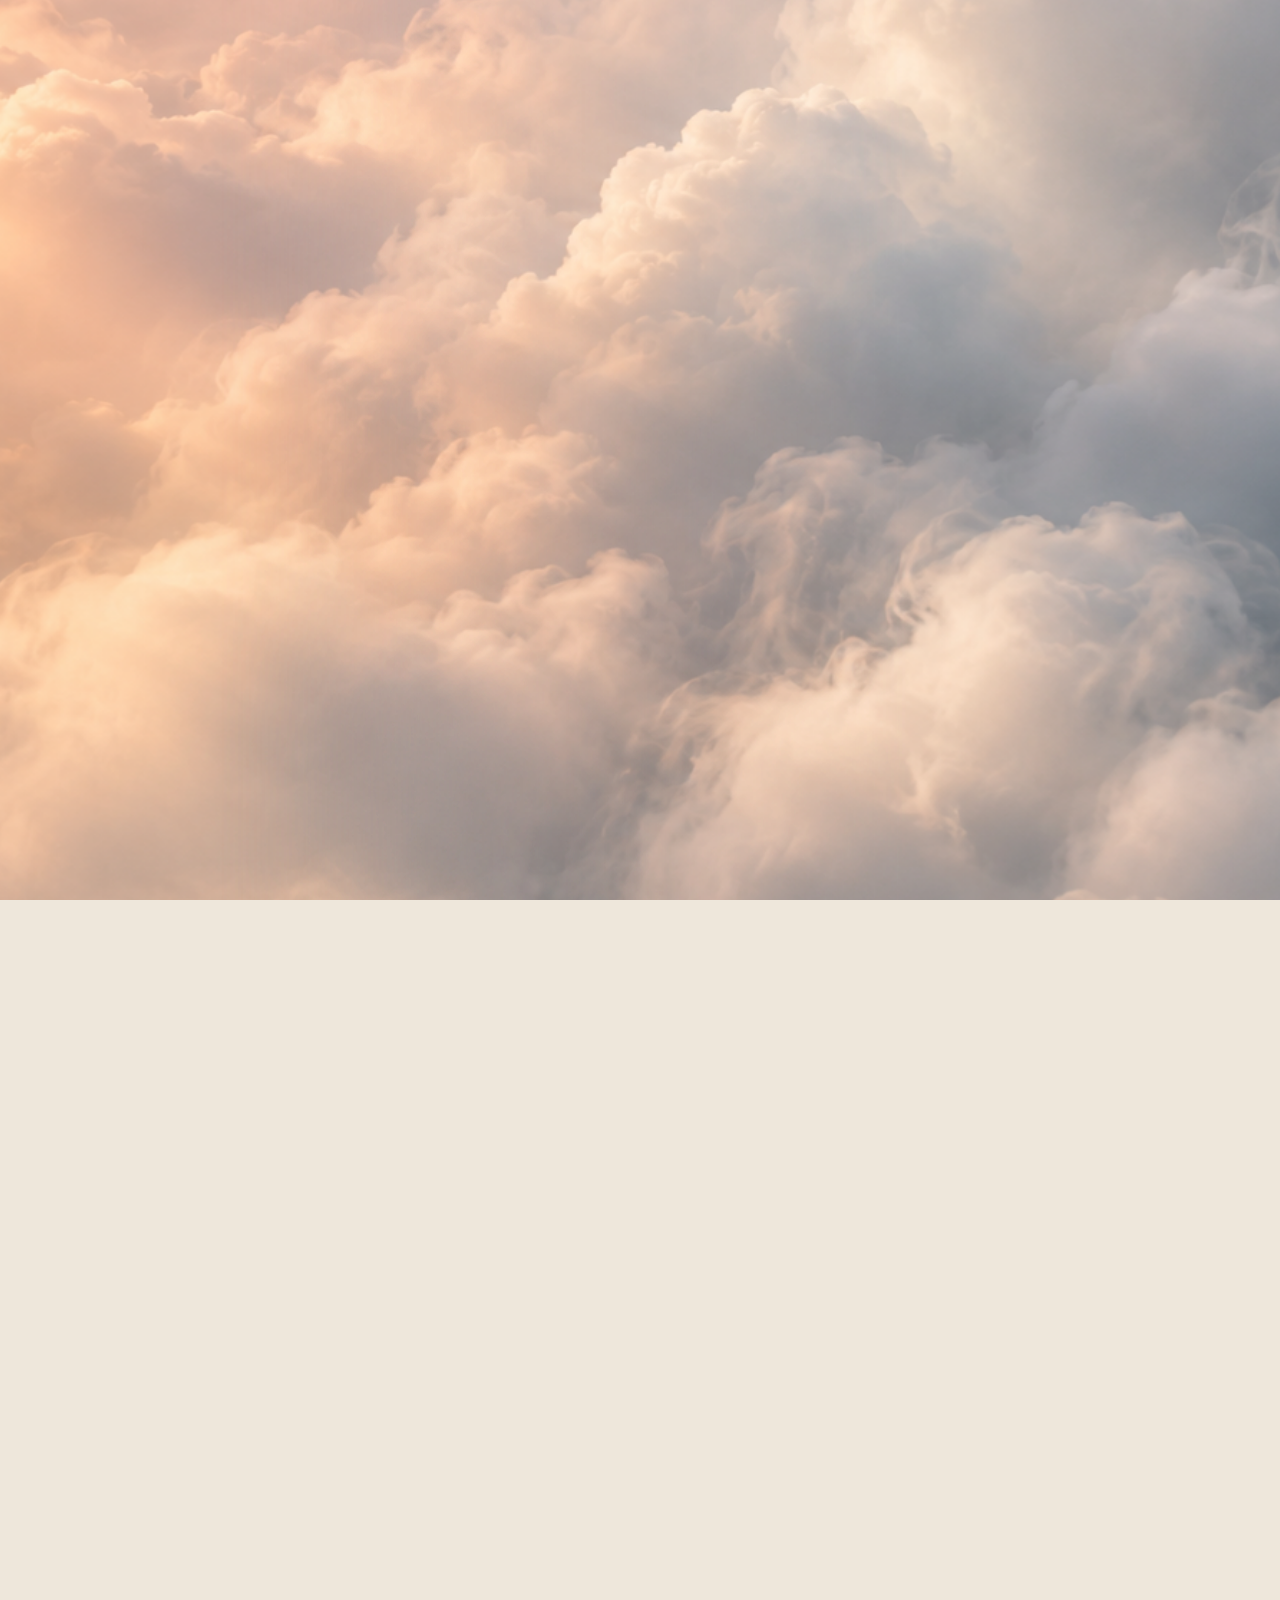
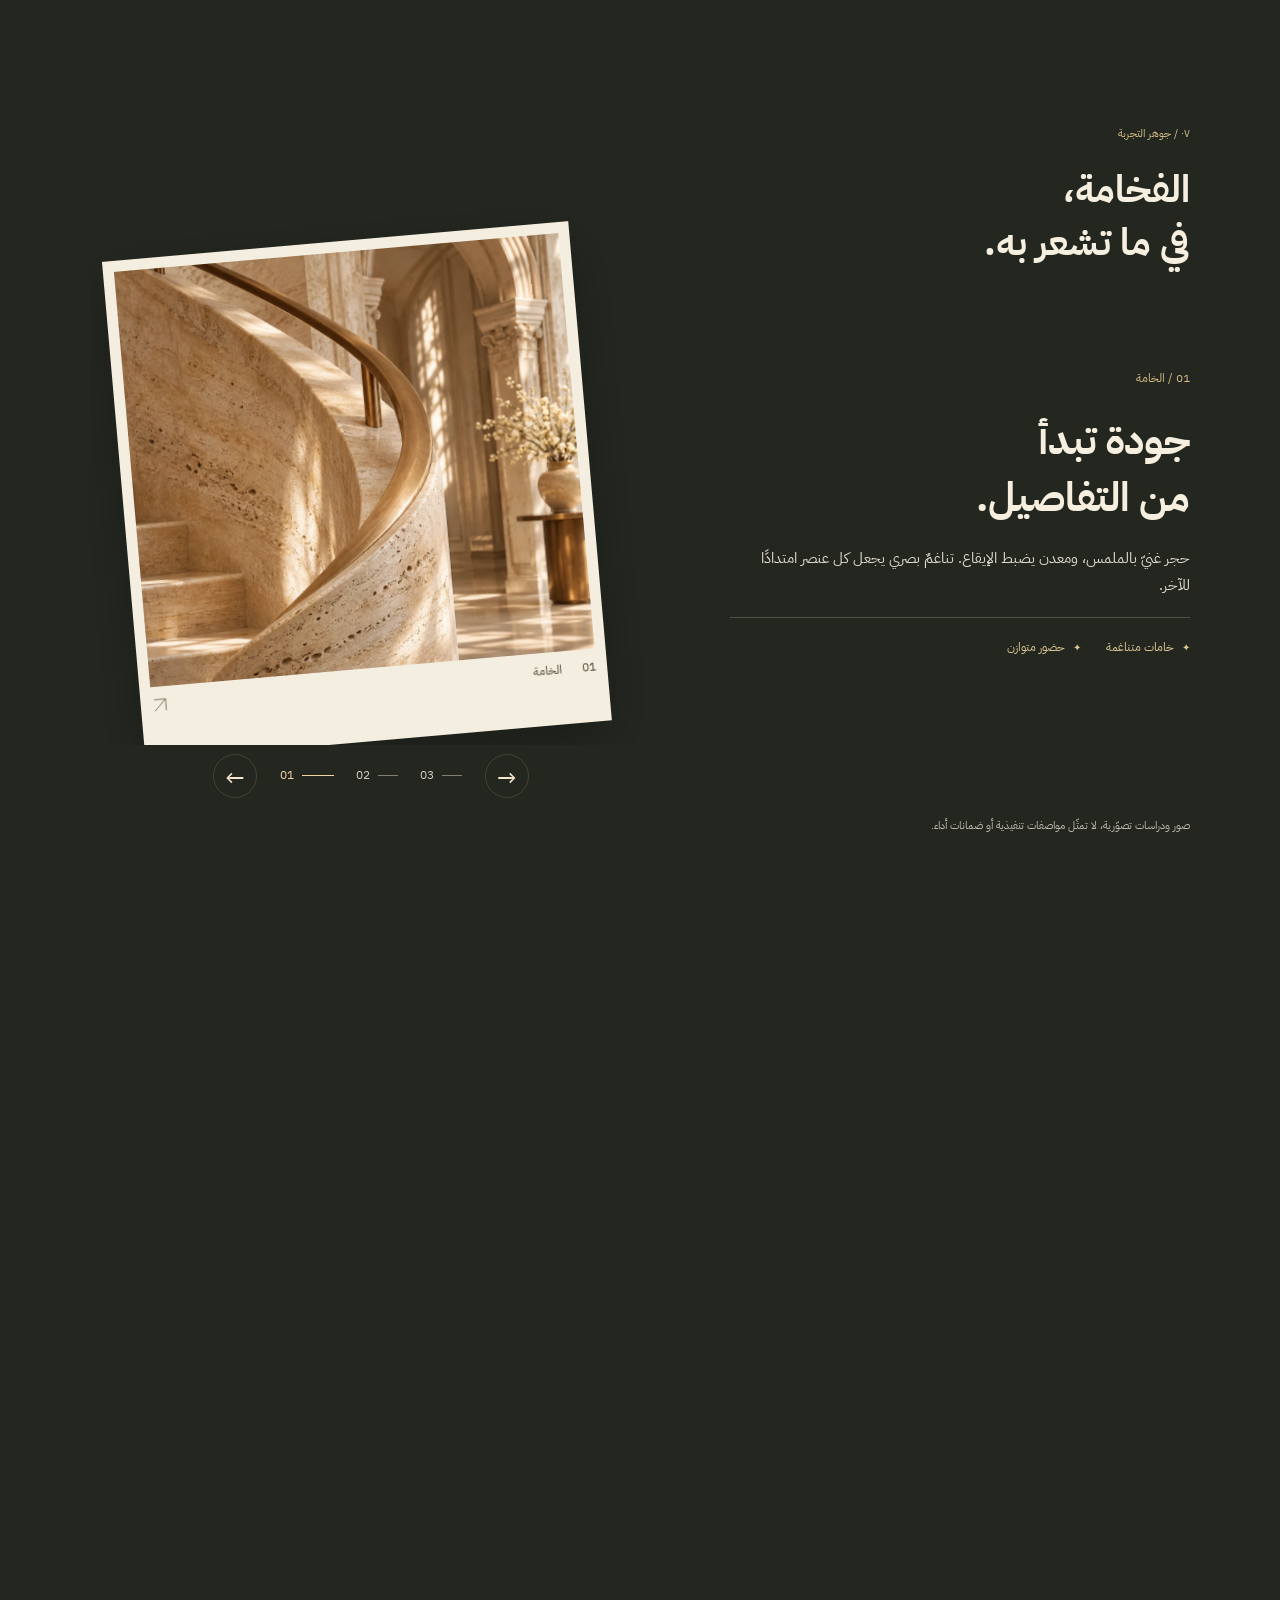
==== commit ad3af74b: "Refine album proportions, place quality before palace finale, and improve approach panel" ====
--- a/index.html
+++ b/index.html
@@ -6,7 +6,7 @@
 <title>ديستريكت إلفيرا | رحلة إلى الداخل</title>
 <link rel="icon" href="data:image/svg+xml,%3Csvg xmlns='http://www.w3.org/2000/svg' viewBox='0 0 40 40'%3E%3Cpath fill='none' stroke='%2374624d' stroke-width='2' d='M8 36V18a12 12 0 0124 0v18M13 36V18a7 7 0 0114 0v18M18 36V18a2 2 0 014 0v18'/%3E%3C/svg%3E">
 <link rel="preload" as="image" href="assets/clouds-intro.png" fetchpriority="high">
-<link rel="stylesheet" href="style.css?v=quality-1">
+<link rel="stylesheet" href="style.css?v=sequence-final">
 <link rel="alternate" hreflang="ar-SA" href="index.html"><link rel="alternate" hreflang="en" href="en.html">
 <link rel="preload" href="assets/fonts/ibm-bold/IBMPlexSansArabic-Bold.ttf" as="font" type="font/ttf" crossorigin>
 </head>
@@ -14,11 +14,11 @@
 <a class="skip" href="#readable">تجاوز العرض المتحرك</a>
 <header class="site-header" inert aria-hidden="true">
 <a class="brand" href="#arrival" aria-label="ديستريكت إلفيرا، العودة إلى البداية"><svg viewBox="0 0 42 46" aria-hidden="true"><path d="M5 42V21a16 16 0 0132 0v21M11 42V21a10 10 0 0120 0v21M17 42V21a4 4 0 018 0v21"/></svg><span>ديستريكت إلفيرا</span></a>
-<nav class="desktop-nav" aria-label="التنقل الرئيسي"><a href="#arrival">الرحلة</a><a href="#sanctuary">القصر</a><a href="#plan">المخطط</a><a href="#quality">الجودة والمزايا</a></nav>
+<nav class="desktop-nav" aria-label="التنقل الرئيسي"><a href="#arrival">الرحلة</a><a href="#sanctuary">القصر</a><a href="#quality">الجودة والمزايا</a><a href="#plan">المخطط</a></nav>
 <a class="language-toggle" href="en.html" lang="en" hreflang="en" aria-label="Switch to English">EN</a>
 <button class="menu-toggle" aria-label="افتح فهرس الرحلة" aria-expanded="false" aria-controls="chapters"><span></span><span></span></button>
 </header>
-<nav class="chapter-menu" id="chapters" aria-label="فهرس الرحلة" hidden><span class="eyebrow">رحلة إلى الداخل</span><a href="#arrival"><span>٠١</span>فوق المألوف</a><a href="#threshold"><span>٠٢</span>عالم في الداخل</a><a href="#hall"><span>٠٣</span>للوصول هيبته</a><a href="#sanctuary"><span>٠٤</span>للراحة فنّها</a><a href="#ritual"><span>٠٥</span>تفاصيل تثري يومك</a><a href="#detail"><span>٠٦</span>بصمة هادئة</a><a href="#plan"><span>٠٧</span>من الخطّ إلى الحياة</a><a href="#quality"><span>٠٨</span>الجودة والمزايا</a><p>تجربة تصميمية تصوّرية. الصور والعناصر المعمارية للتوضيح فقط.</p></nav>
+<nav class="chapter-menu" id="chapters" aria-label="فهرس الرحلة" hidden><span class="eyebrow">رحلة إلى الداخل</span><a href="#arrival"><span>٠١</span>فوق المألوف</a><a href="#threshold"><span>٠٢</span>عالم في الداخل</a><a href="#hall"><span>٠٣</span>للوصول هيبته</a><a href="#sanctuary"><span>٠٤</span>للراحة فنّها</a><a href="#ritual"><span>٠٥</span>تفاصيل تثري يومك</a><a href="#detail"><span>٠٦</span>بصمة هادئة</a><a href="#quality"><span>٠٧</span>الجودة والمزايا</a><a href="#plan"><span>٠٨</span>من الخطّ إلى الحياة</a><p>تجربة تصميمية تصوّرية. الصور والعناصر المعمارية للتوضيح فقط.</p></nav>
 <main>
 <div class="journey" id="journey">
 <div class="stage" id="stage">
@@ -34,7 +34,7 @@
 <img class="intro-cloud-right" src="assets/clouds-intro.png" alt="" aria-hidden="true">
 </div>
 <div class="hero-copy" aria-hidden="true"><span class="eyebrow">رحلة تتجاوز التوقّع</span><h1><span>ديستريكت</span>إلفيرا</h1><div class="fine-rule"></div><p>عمارة تلامس إحساسك قبل أن تتأمّل تفاصيلها.</p></div>
-<div class="approach-copy scene-copy"><span class="eyebrow">٠١ / الوصول</span><h2>فوق<br><em>المألوف.</em></h2><p>دع المألوف خلفك.<br>واتبع الأفق إلى عالم آخر.</p></div>
+<div class="approach-copy scene-copy"><span class="eyebrow">٠١ / الوصول</span><h2>فوق<br> <em>المألوف.</em></h2><p>دع المألوف خلفك.<br> واتبع الأفق إلى عالم آخر.</p></div>
 <div class="threshold-copy"><span class="eyebrow">٠٢ / العبور</span><h2>عالم<br><em>في الداخل.</em></h2></div>
 <div class="window-frame"><div class="window-sheen"></div><i></i><i></i></div>
 </section>
@@ -61,23 +61,24 @@
 <div class="scene-copy"><span class="eyebrow">٠٦ / اللمسة</span><h2>لكل تفصيل<br><em>غايته.</em></h2><p>خطّ واحد يتشكّل أمامك.<br>إيقاع متصل يمتدّ في تفاصيل العمارة.</p><div class="fine-rule"></div><span class="small-label">تتشكّل مع الرحلة</span></div>
 <div class="ornament-wrap"><svg id="ornament" viewBox="0 0 420 1440" role="img" aria-label="زخرفة نباتية طولية تتشكّل من الأعلى إلى الأسفل"><defs><linearGradient id="ornament-gold" x1="0" y1="0" x2="1" y2="0"><stop offset="0" stop-color="#9b7b46"/><stop offset=".45" stop-color="#b99a62"/><stop offset=".7" stop-color="#8a6d3d"/><stop offset="1" stop-color="#bea36e"/></linearGradient><filter id="engraved-line" x="-20%" y="-10%" width="140%" height="130%"><feDropShadow dx="1" dy="1.5" stdDeviation=".7" flood-color="#745a37" flood-opacity=".25"/><feDropShadow dx="-1" dy="-1" stdDeviation=".5" flood-color="#fff8e8" flood-opacity=".95"/></filter></defs><g id="ornament-traces" fill="none" stroke="url(#ornament-gold)" stroke-width="2.2" stroke-linecap="round" stroke-linejoin="round" filter="url(#engraved-line)"></g></svg><span class="plate-number">زخرفة متصلة / دراسة تصميمية</span></div>
 </section>
-<section class="scene plan-scene" id="scene-plan" aria-label="من الخطّ إلى الحياة">
-<div class="plan-heading"><span class="eyebrow">٠٧ / المشهد الكامل</span><h2>من الخطّ<br> إلى <em>الحياة.</em></h2><p>في قلبه بهو كبير.<br>ومن حوله تتكشّف ملامح القصر.</p></div>
-<div class="plan-view"><svg id="plan-drawing" viewBox="0 0 1100 760" role="img" aria-labelledby="plan-title plan-description"><title id="plan-title">مخطط تفاعلي لقصر افتراضي</title><desc id="plan-description">قصر تصوّري يضم بهوًا كبيرًا وأجنحة خاصة ومساحات للاستقبال. استخدم أدوات التحكم لتحويل المخطط المسطّح إلى مجسّم معماري.</desc></svg></div>
-<div class="plan-controls"><div class="mode-buttons" role="group" aria-label="طريقة عرض المخطط"><button data-view="0" class="active" aria-pressed="true">المخطط <bdi lang="en">2D</bdi></button><button data-view="1" aria-pressed="false">المجسّم <bdi lang="en">3D</bdi></button></div><label class="rise-control">أضف البُعد الثالث<input id="rise" aria-label="حوّل المخطط إلى مجسّم ثلاثي الأبعاد" type="range" min="0" max="100" value="0"><span id="rise-value" dir="ltr">٠٪</span></label><div class="room-selectors" role="group" aria-label="استكشف المساحات"><button data-room="hall" aria-pressed="false">البهو</button><button data-room="suites" aria-pressed="false">الأجنحة</button><button data-room="library" aria-pressed="false">المكتبة</button><button data-room="dining" aria-pressed="false">الطعام</button><button data-room="gardens" aria-pressed="false">الحدائق</button></div><p id="room-description">تصوّر لقصر تتوزّع مساحاته حول البهو الكبير. اختر إحدى المساحات لاستكشاف تفاصيلها.</p></div>
-<div class="plan-disclaimer">مخطط توضيحي فقط · غير مرسوم بمقياس · ليس مخططًا تنفيذيًا</div>
-</section>
+
 <div class="chapter-caption"><span id="chapter-number">٠١</span><span class="caption-line"></span><span id="chapter-name">الوصول</span></div>
 <button class="scroll-cue" aria-label="انتقل إلى الفصل التالي"><span id="scroll-label">مرّر لتكتشف</span><svg viewBox="0 0 24 38" aria-hidden="true"><path d="M12 2v31M4 25l8 8 8-8"/></svg></button>
 <div class="bottom-meta"><span>تجربة تصوّرية</span><button id="motion-toggle" aria-pressed="false" title="تبديل وضع تقليل الحركة">تقليل الحركة</button></div>
 <div class="progress-track" aria-hidden="true"><div id="progress"></div></div>
 </div>
-<div class="chapter-anchor" id="arrival" data-progress="0" style="top:0"></div><div class="chapter-anchor" id="threshold" data-progress="0.25" style="top:25%"></div><div class="chapter-anchor" id="hall" data-progress="0.36" style="top:34%"></div><div class="chapter-anchor" id="sanctuary" data-progress="0.50" style="top:38.5%"></div><div class="chapter-anchor" id="ritual" data-progress="0.65" style="top:57.5%"></div><div class="chapter-anchor" id="detail" data-progress="0.765" style="top:73%"></div><div class="chapter-anchor" id="plan" data-progress="0.925" style="top:87%"></div>
+<div class="chapter-anchor" id="arrival" data-progress="0" style="top:0"></div><div class="chapter-anchor" id="threshold" data-progress="0.25" style="top:25%"></div><div class="chapter-anchor" id="hall" data-progress="0.36" style="top:34%"></div><div class="chapter-anchor" id="sanctuary" data-progress="0.50" style="top:38.5%"></div><div class="chapter-anchor" id="ritual" data-progress="0.65" style="top:57.5%"></div><div class="chapter-anchor" id="detail" data-progress="0.765" style="top:73%"></div>
 </div>
-<section class="quality-section" id="quality" aria-labelledby="quality-heading"><div class="quality-stage"><div class="quality-intro"><span class="eyebrow">٠٨ / جوهر التجربة</span><h2 id="quality-heading">الفخامة،<br> في ما تشعر به.</h2><p>ثلاث زوايا لتصوّر يرتقي بالتفاصيل: خامة لها حضور، ولمسة تحمل فكرة، وراحة تُعاش.</p></div><div class="quality-album"><article class="quality-item" id="quality-1" data-quality="0" aria-labelledby="quality-title-1"><div class="quality-plate"><figure class="quality-card"><img src="assets/quality-travertine.webp" alt="تفصيل تصوّري لحجر عاجي ومعدن برونزي في مساحة معمارية فاخرة" loading="lazy" decoding="async" width="1122" height="1402" data-quality-image="quality-material"><figcaption><span>01</span><span>الخامة</span><svg viewBox="0 0 24 24" aria-hidden="true"><path d="M4 20L20 4M4 4h16v16"/></svg></figcaption></figure></div><div class="quality-copy"><span class="quality-kicker">01 / الخامة</span><h3 id="quality-title-1">جودة تبدأ<br> من التفاصيل.</h3><p>حجر غنيّ بالملمس، ومعدن يضبط الإيقاع. تناغمٌ بصري يجعل كل عنصر امتدادًا للآخر.</p><ul><li>خامات متناغمة</li><li>حضور متوازن</li></ul></div></article><article class="quality-item" id="quality-2" data-quality="1" aria-labelledby="quality-title-2"><div class="quality-plate"><figure class="quality-card"><img src="assets/quality-craft.webp" alt="دراسة تصوّرية للإضاءة الدافئة وتفاصيل الحجر المنحوت" loading="lazy" decoding="async" width="1122" height="1402" data-quality-image="quality-craft"><figcaption><span>02</span><span>الحِرفة</span><svg viewBox="0 0 24 24" aria-hidden="true"><path d="M4 20L20 4M4 4h16v16"/></svg></figcaption></figure></div><div class="quality-copy"><span class="quality-kicker">02 / الحِرفة</span><h3 id="quality-title-2">لمسات فنية.<br> بصمة مختلفة.</h3><p>ضوء يرسم الظل، وخطوط تمنح الجدار عمقًا. تفاصيل مدروسة تضيف للمكان شخصيته.</p><ul><li>إضاءة متدرّجة</li><li>تفاصيل منحوتة</li></ul></div></article><article class="quality-item" id="quality-3" data-quality="2" aria-labelledby="quality-title-3"><div class="quality-plate"><figure class="quality-card"><img src="assets/quality-lounge.webp" alt="صالة تصوّرية أنيقة بضوء طبيعي وأثاث ناعم ونافذة مقوّسة" loading="lazy" decoding="async" width="1122" height="1402" data-quality-image="quality-comfort"><figcaption><span>03</span><span>الراحة</span><svg viewBox="0 0 24 24" aria-hidden="true"><path d="M4 20L20 4M4 4h16v16"/></svg></figcaption></figure></div><div class="quality-copy"><span class="quality-kicker">03 / الراحة</span><h3 id="quality-title-3">جمال يُرى.<br> وراحة تُعاش.</h3><p>ضوء طبيعي، وأقمشة ناعمة، ومساحة تتّسع للحياة. فخامة تستقبلك، وتترك لك مساحة للهدوء.</p><ul><li>مساحات مريحة</li><li>أجواء هادئة</li></ul></div></article></div><div class="quality-controls" role="group" aria-label="استكشف مزايا التصوّر"><button class="quality-prev" type="button" aria-label="التفصيل السابق">←</button><div class="quality-dots"><button type="button" data-quality-go="0" aria-label="الخامة" aria-pressed="true"><span>01</span><i></i></button><button type="button" data-quality-go="1" aria-label="الحِرفة" aria-pressed="false"><span>02</span><i></i></button><button type="button" data-quality-go="2" aria-label="الراحة" aria-pressed="false"><span>03</span><i></i></button></div><button class="quality-next" type="button" aria-label="التفصيل التالي">→</button></div><p class="quality-notice">صور ودراسات تصوّرية، لا تمثّل مواصفات تنفيذية أو ضمانات أداء.</p></div></section>
+<section class="quality-section" id="quality" aria-labelledby="quality-heading"><div class="quality-stage"><div class="quality-intro"><span class="eyebrow">٠٧ / جوهر التجربة</span><h2 id="quality-heading">الفخامة،<br> في ما تشعر به.</h2><p>ثلاث زوايا لتصوّر يرتقي بالتفاصيل: خامة لها حضور، ولمسة تحمل فكرة، وراحة تُعاش.</p></div><div class="quality-album"><article class="quality-item" id="quality-1" data-quality="0" aria-labelledby="quality-title-1"><div class="quality-plate"><figure class="quality-card"><img src="assets/quality-travertine.webp" alt="تفصيل تصوّري لحجر عاجي ومعدن برونزي في مساحة معمارية فاخرة" loading="lazy" decoding="async" width="1122" height="1402" data-quality-image="quality-material"><figcaption><span>01</span><span>الخامة</span><svg viewBox="0 0 24 24" aria-hidden="true"><path d="M4 20L20 4M4 4h16v16"/></svg></figcaption></figure></div><div class="quality-copy"><span class="quality-kicker">01 / الخامة</span><h3 id="quality-title-1">جودة تبدأ<br> من التفاصيل.</h3><p>حجر غنيّ بالملمس، ومعدن يضبط الإيقاع. تناغمٌ بصري يجعل كل عنصر امتدادًا للآخر.</p><ul><li>خامات متناغمة</li><li>حضور متوازن</li></ul></div></article><article class="quality-item" id="quality-2" data-quality="1" aria-labelledby="quality-title-2"><div class="quality-plate"><figure class="quality-card"><img src="assets/quality-craft.webp" alt="دراسة تصوّرية للإضاءة الدافئة وتفاصيل الحجر المنحوت" loading="lazy" decoding="async" width="1122" height="1402" data-quality-image="quality-craft"><figcaption><span>02</span><span>الحِرفة</span><svg viewBox="0 0 24 24" aria-hidden="true"><path d="M4 20L20 4M4 4h16v16"/></svg></figcaption></figure></div><div class="quality-copy"><span class="quality-kicker">02 / الحِرفة</span><h3 id="quality-title-2">لمسات فنية.<br> بصمة مختلفة.</h3><p>ضوء يرسم الظل، وخطوط تمنح الجدار عمقًا. تفاصيل مدروسة تضيف للمكان شخصيته.</p><ul><li>إضاءة متدرّجة</li><li>تفاصيل منحوتة</li></ul></div></article><article class="quality-item" id="quality-3" data-quality="2" aria-labelledby="quality-title-3"><div class="quality-plate"><figure class="quality-card"><img src="assets/quality-lounge.webp" alt="صالة تصوّرية أنيقة بضوء طبيعي وأثاث ناعم ونافذة مقوّسة" loading="lazy" decoding="async" width="1122" height="1402" data-quality-image="quality-comfort"><figcaption><span>03</span><span>الراحة</span><svg viewBox="0 0 24 24" aria-hidden="true"><path d="M4 20L20 4M4 4h16v16"/></svg></figcaption></figure></div><div class="quality-copy"><span class="quality-kicker">03 / الراحة</span><h3 id="quality-title-3">جمال يُرى.<br> وراحة تُعاش.</h3><p>ضوء طبيعي، وأقمشة ناعمة، ومساحة تتّسع للحياة. فخامة تستقبلك، وتترك لك مساحة للهدوء.</p><ul><li>مساحات مريحة</li><li>أجواء هادئة</li></ul></div></article></div><div class="quality-controls" role="group" aria-label="استكشف مزايا التصوّر"><button class="quality-prev" type="button" aria-label="التفصيل السابق">←</button><div class="quality-dots"><button type="button" data-quality-go="0" aria-label="الخامة" aria-pressed="true"><span>01</span><i></i></button><button type="button" data-quality-go="1" aria-label="الحِرفة" aria-pressed="false"><span>02</span><i></i></button><button type="button" data-quality-go="2" aria-label="الراحة" aria-pressed="false"><span>03</span><i></i></button></div><button class="quality-next" type="button" aria-label="التفصيل التالي">→</button></div><p class="quality-notice">صور ودراسات تصوّرية، لا تمثّل مواصفات تنفيذية أو ضمانات أداء.</p></div></section>
+<div class="plan-finale" id="plan-finale"><div class="stage finale-stage"><section class="scene plan-scene" id="scene-plan" aria-label="من الخطّ إلى الحياة">
+<div class="plan-heading"><span class="eyebrow">٠٨ / المشهد الكامل</span><h2>من الخطّ<br> إلى <em>الحياة.</em></h2><p>في قلبه بهو كبير.<br>ومن حوله تتكشّف ملامح القصر.</p></div>
+<div class="plan-view"><svg id="plan-drawing" viewBox="0 0 1100 760" role="img" aria-labelledby="plan-title plan-description"><title id="plan-title">مخطط تفاعلي لقصر افتراضي</title><desc id="plan-description">قصر تصوّري يضم بهوًا كبيرًا وأجنحة خاصة ومساحات للاستقبال. استخدم أدوات التحكم لتحويل المخطط المسطّح إلى مجسّم معماري.</desc></svg></div>
+<div class="plan-controls"><div class="mode-buttons" role="group" aria-label="طريقة عرض المخطط"><button data-view="0" class="active" aria-pressed="true">المخطط <bdi lang="en">2D</bdi></button><button data-view="1" aria-pressed="false">المجسّم <bdi lang="en">3D</bdi></button></div><label class="rise-control">أضف البُعد الثالث<input id="rise" aria-label="حوّل المخطط إلى مجسّم ثلاثي الأبعاد" type="range" min="0" max="100" value="0"><span id="rise-value" dir="ltr">٠٪</span></label><div class="room-selectors" role="group" aria-label="استكشف المساحات"><button data-room="hall" aria-pressed="false">البهو</button><button data-room="suites" aria-pressed="false">الأجنحة</button><button data-room="library" aria-pressed="false">المكتبة</button><button data-room="dining" aria-pressed="false">الطعام</button><button data-room="gardens" aria-pressed="false">الحدائق</button></div><p id="room-description">تصوّر لقصر تتوزّع مساحاته حول البهو الكبير. اختر إحدى المساحات لاستكشاف تفاصيلها.</p></div>
+<div class="plan-disclaimer">مخطط توضيحي فقط · غير مرسوم بمقياس · ليس مخططًا تنفيذيًا</div>
+</section><div class="finale-meta"><span>تجربة تصوّرية</span><button class="finale-motion" type="button" aria-pressed="false">تقليل الحركة</button></div></div><div class="chapter-anchor" id="plan" data-progress="0.9" style="top:0"></div></div>
 <section class="closing" id="readable"><span class="eyebrow">ديستريكت إلفيرا</span><h2>مكان<br><em>يترك أثرًا.</em></h2><p>رحلة تصوّرية تستكشف العمارة وأجواء المكان وطريقة تنقّلنا بين مساحاته.</p><a class="closing-link" href="#arrival">عش التجربة من جديد <span>↗</span></a><details><summary>عن هذا النموذج</summary><p>هذا النموذج دراسة في التصميم والحركة. جميع الصور مولّدة أو مرسومة، والقصر افتراضي، والمخطط تصوّري. لا تمثّل هذه التجربة عقارًا أو موقعًا أو مواصفات أو حالة توافر فعلية.</p><p>تبدأ الرحلة بين السحاب، ثم تعبر نافذة القصر إلى البهو الكبير، مرورًا بغرفة النوم والحمّام، وصولًا إلى تفاصيل الزخرفة، وتُختتم بتحوّل المخطط المسطّح إلى مجسّم معماري. استخدم فهرس الرحلة للانتقال مباشرة إلى أي مشهد. ويمكنك تقليل الحركة من أسفل الشاشة.</p></details><footer><span>ديستريكت إلفيرا</span><span>عمارة · تصميم داخلي · أجواء المكان</span><span>تصوّر تصميمي / ٢٠٢٦</span></footer></section>
 </main><script src="palace-plan.js?v=ibm-approved-1"></script>
-<script src="locale.js?v=quality-1"></script>
-<script src="app.js?v=quality-1"></script>
-<script src="quality.js?v=quality-1"></script>
+<script src="locale.js?v=sequence-final"></script>
+<script src="app.js?v=sequence-final"></script>
+<script src="quality.js?v=sequence-final"></script>
 </body></html>
--- a/style.css
+++ b/style.css
@@ -512,3 +512,44 @@
  .quality-ready:not(.quality-static) .quality-copy>p{font-size:13px;margin:8px 0;line-height:1.65}
  .quality-ready:not(.quality-static) .quality-controls{bottom:1%}
 }
+
+/* The quality album now bridges the drawn detail and the palace finale. */
+body:has(.plan-finale) .journey{height:1420vh}
+body.reduced:has(.plan-finale) .journey{height:716vh}
+.plan-finale{position:relative;height:260vh;background:#eeebe3;z-index:12}
+.reduced .plan-finale{height:150vh}
+.finale-meta{position:absolute;left:4.5vw;right:4.5vw;bottom:28px;display:flex;align-items:center;justify-content:space-between;font-size:11px;z-index:9;color:var(--ink)}
+.finale-motion{min-height:44px;font-size:11px;padding:7px 0;border-bottom:1px solid currentColor}
+@media(max-width:700px){body:has(.plan-finale) .journey{height:1200vh}body.reduced:has(.plan-finale) .journey{height:672vh}.plan-finale{height:230vh}.finale-meta{left:7%;right:7%;bottom:16px;font-size:10px}.finale-motion{font-size:10px}}
+@media(max-height:580px){.finale-meta{bottom:7px}.finale-meta>span{visibility:hidden}}
+/* Desktop uses a near-square photographic plate rather than a tall portrait. */
+@media(min-width:701px){
+ .quality-ready:not(.quality-static) .quality-plate,[dir=rtl] .quality-ready:not(.quality-static) .quality-plate{top:24%;height:61%;left:48%;right:auto;width:45%}
+ [dir=rtl] .quality-ready:not(.quality-static) .quality-plate{left:auto;right:48%}
+ .quality-ready:not(.quality-static) .quality-plate .quality-card,[dir=rtl] .quality-ready:not(.quality-static) .quality-plate .quality-card{top:8%;left:8%;right:auto;width:min(84%,52vh);height:auto;aspect-ratio:1/1.07;padding:10px 10px 0}
+ .quality-ready:not(.quality-static) .quality-card img{height:auto;aspect-ratio:1.07/1;object-fit:cover}
+ .quality-ready:not(.quality-static) .quality-card figcaption{min-height:38px}
+ .quality-ready:not(.quality-static) .quality-controls,[dir=rtl] .quality-ready:not(.quality-static) .quality-controls{bottom:9%}
+ .quality-static .quality-card img{aspect-ratio:1.07/1;height:auto}
+ .quality-static .quality-card{max-width:480px}
+}
+/* Above the ordinary: a calm glass panel at the lower edge of the image. */
+.approach-copy,[dir=rtl] .approach-copy{top:auto;bottom:16%;left:auto;right:7%;width:340px;max-width:34%;padding:25px 29px;border:1px solid #f4ead62b;border-radius:4px;background:#1b211dd9;color:#fff7e7;backdrop-filter:blur(12px);box-shadow:0 16px 50px #1c1d1630;text-shadow:none}
+.approach-copy h2,[dir=rtl] .approach-copy h2,[dir=ltr] .approach-copy h2{font-size:49px;line-height:1.22}
+.approach-copy p,[dir=rtl] .approach-copy p{font-size:14px;line-height:1.8;margin-top:16px;color:#f0eadf}
+.approach-copy .eyebrow,[dir=rtl] .approach-copy .eyebrow{font-size:11px;margin-bottom:14px;color:#dac59b}
+@media(max-width:700px){
+ .approach-copy,[dir=rtl] .approach-copy{right:7%;left:7%;bottom:17%;width:auto;max-width:none;padding:21px 24px}
+ .approach-copy h2,[dir=rtl] .approach-copy h2,[dir=ltr] .approach-copy h2{font-size:35px;line-height:1.3}
+ .approach-copy h2 br,.approach-copy p br{display:none}
+ .approach-copy p,[dir=rtl] .approach-copy p{font-size:13px;line-height:1.7;margin-top:12px;max-width:none}
+ .approach-copy .eyebrow,[dir=rtl] .approach-copy .eyebrow{font-size:10px;margin-bottom:10px}
+}
+@media(max-height:580px){
+ .approach-copy,[dir=rtl] .approach-copy{right:5%;left:auto;bottom:16%;width:300px;max-width:42%;padding:16px 21px}
+ .approach-copy h2,[dir=rtl] .approach-copy h2,[dir=ltr] .approach-copy h2{font-size:30px}
+ .approach-copy h2 br,.approach-copy p br{display:none}.approach-copy p,[dir=rtl] .approach-copy p{font-size:12px;margin-top:8px}
+}
+@media(min-width:701px){.finale-stage .plan-view{top:9%;height:62%}}
+@media print{.plan-finale{display:none}}
+body:has(.plan-finale){overflow-anchor:none}
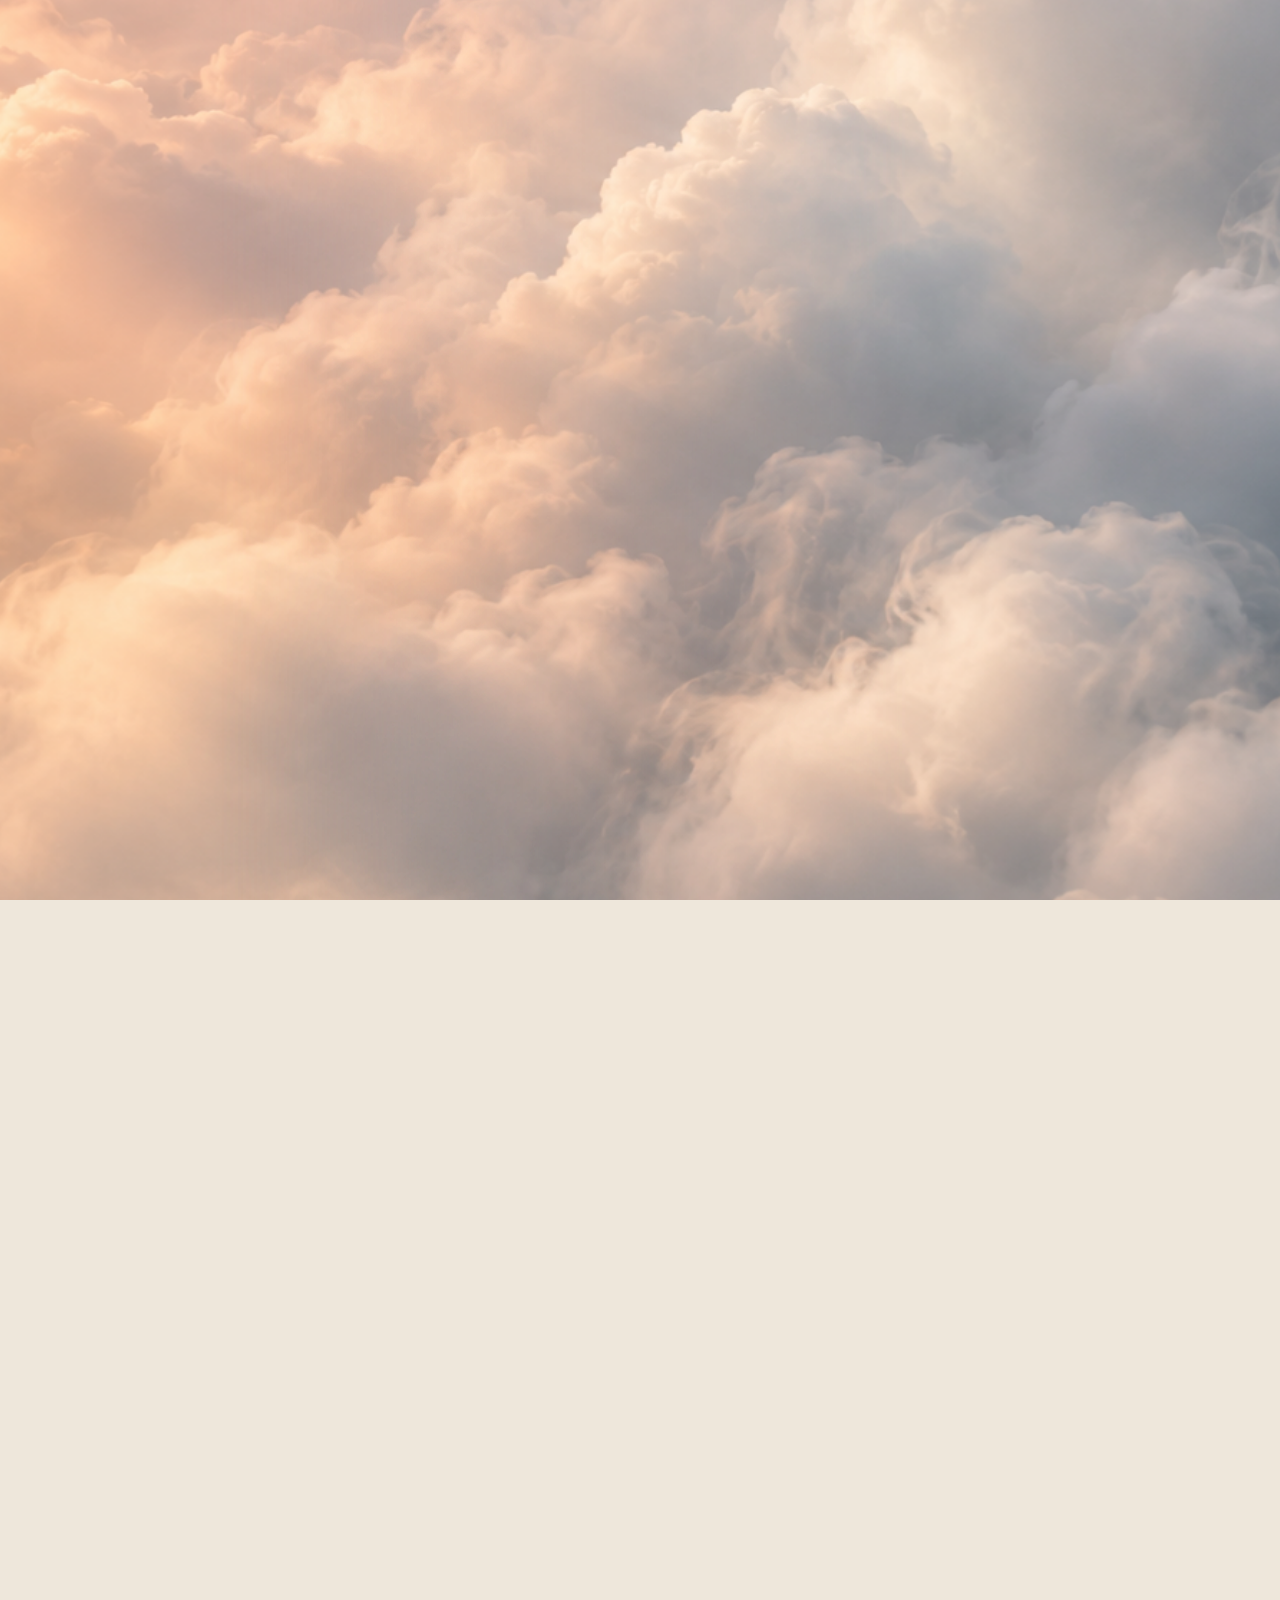
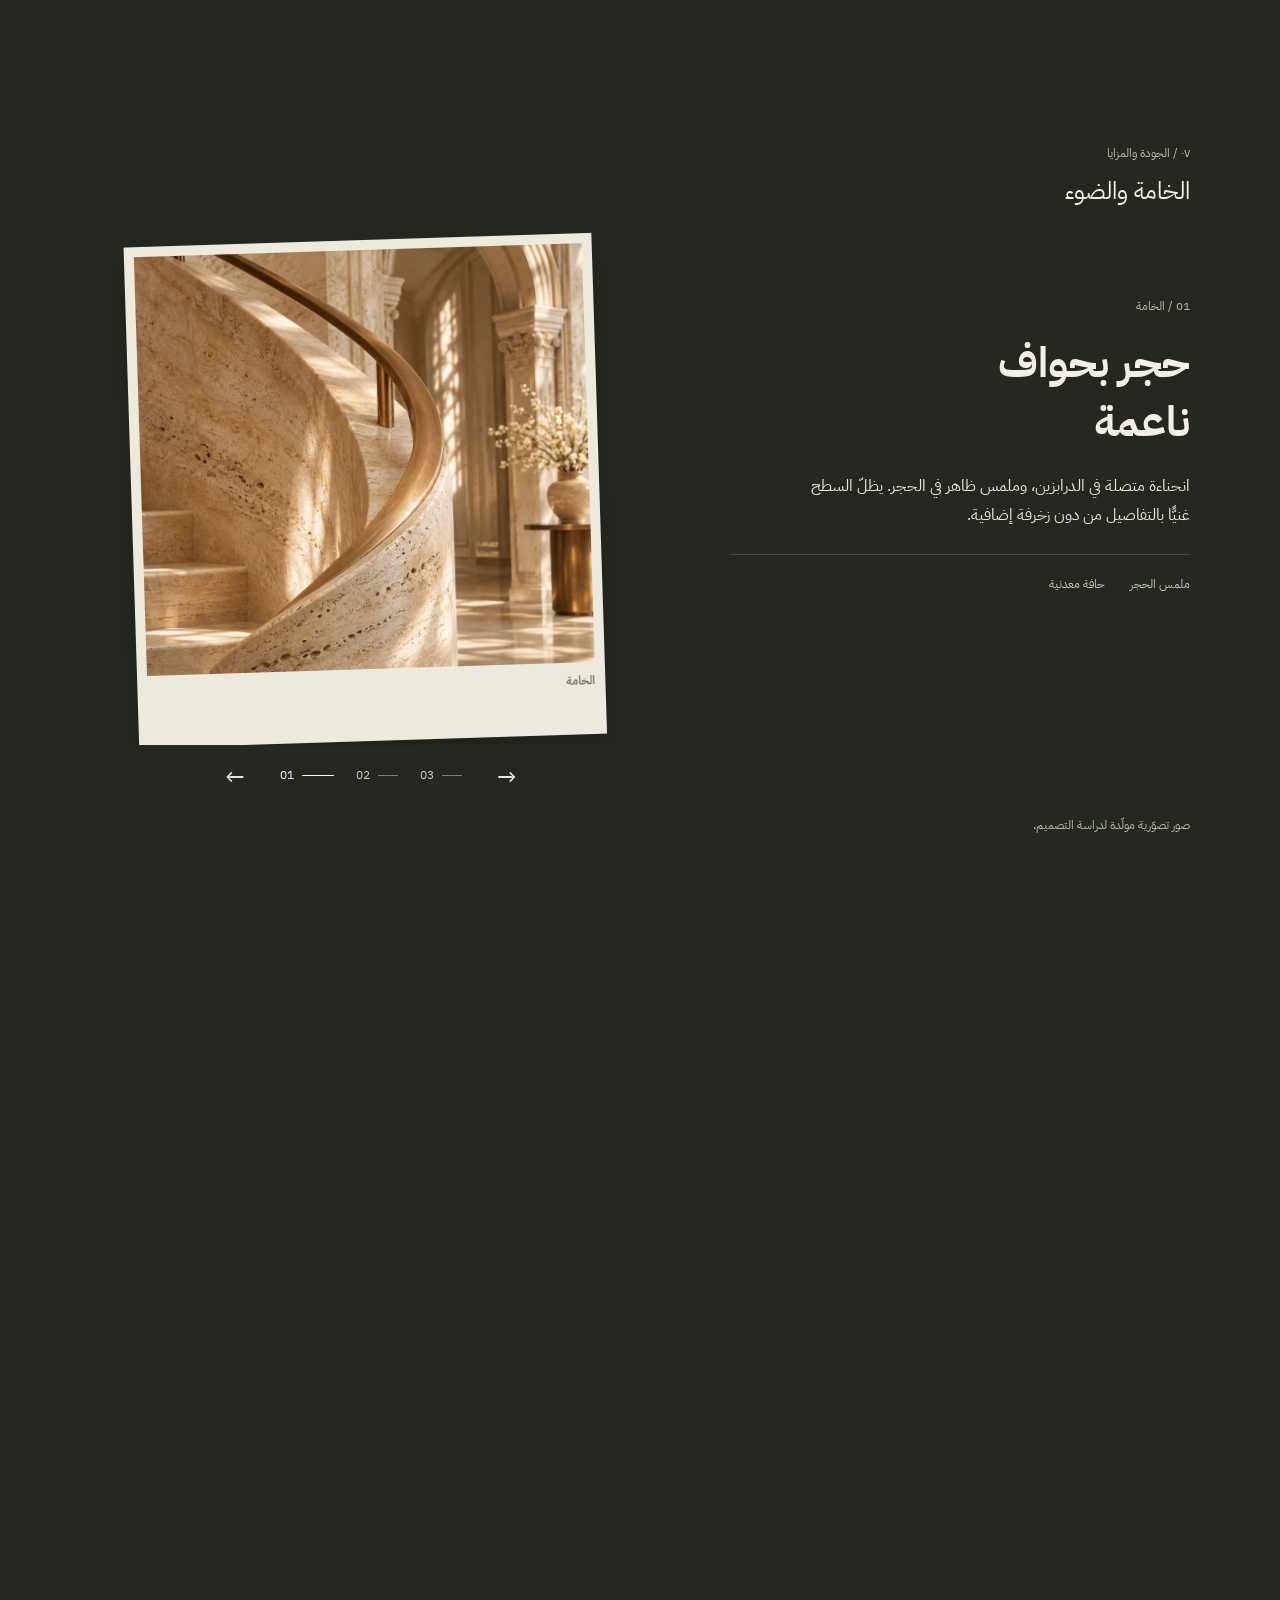
==== commit 793fbafa: "Refine editorial hierarchy, material copy, and restrained architectural detail" ====
--- a/index.html
+++ b/index.html
@@ -6,11 +6,12 @@
 <title>ديستريكت إلفيرا | رحلة إلى الداخل</title>
 <link rel="icon" href="data:image/svg+xml,%3Csvg xmlns='http://www.w3.org/2000/svg' viewBox='0 0 40 40'%3E%3Cpath fill='none' stroke='%2374624d' stroke-width='2' d='M8 36V18a12 12 0 0124 0v18M13 36V18a7 7 0 0114 0v18M18 36V18a2 2 0 014 0v18'/%3E%3C/svg%3E">
 <link rel="preload" as="image" href="assets/clouds-intro.png" fetchpriority="high">
-<link rel="stylesheet" href="style.css?v=sequence-final">
+<link rel="stylesheet" href="style.css?v=editorial-2">
+<link rel="stylesheet" href="editorial.css?v=editorial-2">
 <link rel="alternate" hreflang="ar-SA" href="index.html"><link rel="alternate" hreflang="en" href="en.html">
 <link rel="preload" href="assets/fonts/ibm-bold/IBMPlexSansArabic-Bold.ttf" as="font" type="font/ttf" crossorigin>
 </head>
-<body>
+<body class="editorial">
 <a class="skip" href="#readable">تجاوز العرض المتحرك</a>
 <header class="site-header" inert aria-hidden="true">
 <a class="brand" href="#arrival" aria-label="ديستريكت إلفيرا، العودة إلى البداية"><svg viewBox="0 0 42 46" aria-hidden="true"><path d="M5 42V21a16 16 0 0132 0v21M11 42V21a10 10 0 0120 0v21M17 42V21a4 4 0 018 0v21"/></svg><span>ديستريكت إلفيرا</span></a>
@@ -18,7 +19,7 @@
 <a class="language-toggle" href="en.html" lang="en" hreflang="en" aria-label="Switch to English">EN</a>
 <button class="menu-toggle" aria-label="افتح فهرس الرحلة" aria-expanded="false" aria-controls="chapters"><span></span><span></span></button>
 </header>
-<nav class="chapter-menu" id="chapters" aria-label="فهرس الرحلة" hidden><span class="eyebrow">رحلة إلى الداخل</span><a href="#arrival"><span>٠١</span>فوق المألوف</a><a href="#threshold"><span>٠٢</span>عالم في الداخل</a><a href="#hall"><span>٠٣</span>للوصول هيبته</a><a href="#sanctuary"><span>٠٤</span>للراحة فنّها</a><a href="#ritual"><span>٠٥</span>تفاصيل تثري يومك</a><a href="#detail"><span>٠٦</span>بصمة هادئة</a><a href="#quality"><span>٠٧</span>الجودة والمزايا</a><a href="#plan"><span>٠٨</span>من الخطّ إلى الحياة</a><p>تجربة تصميمية تصوّرية. الصور والعناصر المعمارية للتوضيح فقط.</p></nav>
+<nav class="chapter-menu" id="chapters" aria-label="فهرس الرحلة" hidden><span class="eyebrow">رحلة إلى الداخل</span><a href="#arrival"><span>٠١</span>فوق المألوف</a><a href="#threshold"><span>٠٢</span>عالم في الداخل</a><a href="#hall"><span>٠٣</span>للوصول هيبته</a><a href="#sanctuary"><span>٠٤</span>مساحة للراحة</a><a href="#ritual"><span>٠٥</span>الحجر والضوء</a><a href="#detail"><span>٠٦</span>تفصيل بخطّ واحد</a><a href="#quality"><span>٠٧</span>الجودة والمزايا</a><a href="#plan"><span>٠٨</span>من الخطّ إلى الحياة</a><p>تجربة تصميمية تصوّرية. الصور والعناصر المعمارية للتوضيح فقط.</p></nav>
 <main>
 <div class="journey" id="journey">
 <div class="stage" id="stage">
@@ -33,32 +34,32 @@
 <img class="intro-cloud-left" src="assets/clouds-intro.png" alt="" aria-hidden="true">
 <img class="intro-cloud-right" src="assets/clouds-intro.png" alt="" aria-hidden="true">
 </div>
-<div class="hero-copy" aria-hidden="true"><span class="eyebrow">رحلة تتجاوز التوقّع</span><h1><span>ديستريكت</span>إلفيرا</h1><div class="fine-rule"></div><p>عمارة تلامس إحساسك قبل أن تتأمّل تفاصيلها.</p></div>
-<div class="approach-copy scene-copy"><span class="eyebrow">٠١ / الوصول</span><h2>فوق<br> <em>المألوف.</em></h2><p>دع المألوف خلفك.<br> واتبع الأفق إلى عالم آخر.</p></div>
+<div class="hero-copy" aria-hidden="true"><h1><span>ديستريكت</span>إلفيرا</h1></div>
+<div class="approach-copy scene-copy"><span class="eyebrow">٠١ / الوصول</span><h2>فوق<br> <em>المألوف.</em></h2><p>اقترب من الواجهة، ثم اعبر إلى الداخل.</p></div>
 <div class="threshold-copy"><span class="eyebrow">٠٢ / العبور</span><h2>عالم<br><em>في الداخل.</em></h2></div>
 <div class="window-frame"><div class="window-sheen"></div><i></i><i></i></div>
 </section>
 <section class="scene hall-scene" id="scene-hall" aria-label="للوصول هيبته">
 <img class="hall-photo" src="assets/grand-hall.png" alt="بهو قصر افتراضي بأقواس حجرية شاهقة وأرضية رخامية رحبة" decoding="async">
 <div class="hall-shade"></div><span class="hall-chapter eyebrow">٠٣ / البهو الكبير</span>
-<div class="floor-lettering"><span>عالم يتجاوز التوقّع</span><h2>للوصول <em>هيبته.</em></h2><i></i></div>
+<div class="floor-lettering"><span>دراسة في الضوء والارتفاع</span><h2>للوصول <em>هيبته.</em></h2><i></i></div>
 </section>
-<section class="scene sanctuary-scene" id="scene-sanctuary" aria-label="للراحة فنّها">
+<section class="scene sanctuary-scene" id="scene-sanctuary" aria-label="مساحة للراحة">
 <img class="room-photo room-blur" src="assets/bedroom.png" alt="غرفة نوم تصوّرية بأقواس حجرية دافئة وسرير بتصميم منحوت وإضاءة جانبية ناعمة">
 <img class="room-photo room-focus" src="assets/bedroom.png" alt="" aria-hidden="true">
 <div class="room-shade"></div>
-<div class="scene-copy sanctuary-copy"><span class="eyebrow">٠٤ / الملاذ</span><h2>للراحة<br><em>فنّها.</em></h2><p id="sanctuary-description">إيقاع أهدأ. تكوينات منحوتة، وملامس هادئة، ومساحة تستعيد فيها سكينتك.</p><div class="object-tabs" role="group" aria-label="استكشف تفاصيل غرفة النوم"><button class="active" data-object="bed" aria-pressed="true">السرير</button><button data-object="lamp" aria-pressed="false">الإضاءة</button></div></div>
+<div class="scene-copy sanctuary-copy"><span class="eyebrow">٠٤ / الملاذ</span><h2>مساحة<br><em>للراحة.</em></h2><p id="sanctuary-description">سرير منخفض وأقمشة ناعمة، مع مساحة مفتوحة للحركة حوله.</p><div class="object-tabs" role="group" aria-label="استكشف تفاصيل غرفة النوم"><button class="active" data-object="bed" aria-pressed="true">السرير</button><button data-object="lamp" aria-pressed="false">الإضاءة</button></div></div>
 <button class="hotspot bed-hotspot" data-object="bed" aria-label="تأمّل السرير"><span>٠١</span><i>السرير</i></button><button class="hotspot lamp-hotspot" data-object="lamp" aria-label="تأمّل مصباح السرير"><span>٠٢</span><i>الإضاءة</i></button>
-<div class="material-note"><span class="hairline"></span><p id="material-text">تكوين يمنح السكون شكله.</p></div>
+<div class="material-note"><span class="hairline"></span><p id="material-text">حواف مستديرة ونسيج واضح.</p></div>
 </section>
-<section class="scene ritual-scene" id="scene-ritual" aria-label="تفاصيل تثري يومك">
+<section class="scene ritual-scene" id="scene-ritual" aria-label="الحجر والضوء">
 <img class="sink-photo sink-blur" src="assets/bathroom.png" alt="مغسلة حجرية منحوتة وصنبور نحاسي في حمّام تصوّري يغمره الضوء"><img class="sink-photo sink-focus" src="assets/bathroom.png" alt="" aria-hidden="true"><div class="room-shade"></div>
-<div class="scene-copy"><span class="eyebrow">٠٥ / تفاصيل يومية</span><h2>تفاصيل<br><em>تثري يومك.</em></h2><p>ضوء يلامس الحجر. وماء ينساب برفق.<br>تفاصيل بسيطة تمنح يومك إحساسًا مختلفًا.</p><button class="text-button focus-toggle">عرض الحمّام كاملًا <span>↗</span></button></div>
-<div class="basin-callout"><span></span><p>حجر صيغ بعناية.</p></div>
+<div class="scene-copy"><span class="eyebrow">٠٥ / تفاصيل يومية</span><h2>الحجر<br><em>والضوء.</em></h2><p>حوض حجري وصنبور بلون النحاس. يبرز الضوء الجانبي ملمس المغسلة.</p><button class="text-button focus-toggle">عرض الحمّام كاملًا <span>↗</span></button></div>
+<div class="basin-callout"><span></span><p>حوض بيضاوي وقاعدة مخدّدة.</p></div>
 </section>
-<section class="scene detail-scene" id="scene-detail" aria-label="بصمة هادئة">
+<section class="scene detail-scene" id="scene-detail" aria-label="تفصيل بخطّ واحد">
 <div class="detail-texture"></div><div class="detail-halo"></div>
-<div class="scene-copy"><span class="eyebrow">٠٦ / اللمسة</span><h2>لكل تفصيل<br><em>غايته.</em></h2><p>خطّ واحد يتشكّل أمامك.<br>إيقاع متصل يمتدّ في تفاصيل العمارة.</p><div class="fine-rule"></div><span class="small-label">تتشكّل مع الرحلة</span></div>
+<div class="scene-copy"><span class="eyebrow">٠٦ / اللمسة</span><h2>تفصيل<br><em>بخطّ واحد.</em></h2><p>تابع الخط من أعلى الزخرفة إلى أسفلها.</p><div class="fine-rule"></div><span class="small-label">دراسة زخرفية</span></div>
 <div class="ornament-wrap"><svg id="ornament" viewBox="0 0 420 1440" role="img" aria-label="زخرفة نباتية طولية تتشكّل من الأعلى إلى الأسفل"><defs><linearGradient id="ornament-gold" x1="0" y1="0" x2="1" y2="0"><stop offset="0" stop-color="#9b7b46"/><stop offset=".45" stop-color="#b99a62"/><stop offset=".7" stop-color="#8a6d3d"/><stop offset="1" stop-color="#bea36e"/></linearGradient><filter id="engraved-line" x="-20%" y="-10%" width="140%" height="130%"><feDropShadow dx="1" dy="1.5" stdDeviation=".7" flood-color="#745a37" flood-opacity=".25"/><feDropShadow dx="-1" dy="-1" stdDeviation=".5" flood-color="#fff8e8" flood-opacity=".95"/></filter></defs><g id="ornament-traces" fill="none" stroke="url(#ornament-gold)" stroke-width="2.2" stroke-linecap="round" stroke-linejoin="round" filter="url(#engraved-line)"></g></svg><span class="plate-number">زخرفة متصلة / دراسة تصميمية</span></div>
 </section>
 
@@ -69,16 +70,16 @@
 </div>
 <div class="chapter-anchor" id="arrival" data-progress="0" style="top:0"></div><div class="chapter-anchor" id="threshold" data-progress="0.25" style="top:25%"></div><div class="chapter-anchor" id="hall" data-progress="0.36" style="top:34%"></div><div class="chapter-anchor" id="sanctuary" data-progress="0.50" style="top:38.5%"></div><div class="chapter-anchor" id="ritual" data-progress="0.65" style="top:57.5%"></div><div class="chapter-anchor" id="detail" data-progress="0.765" style="top:73%"></div>
 </div>
-<section class="quality-section" id="quality" aria-labelledby="quality-heading"><div class="quality-stage"><div class="quality-intro"><span class="eyebrow">٠٧ / جوهر التجربة</span><h2 id="quality-heading">الفخامة،<br> في ما تشعر به.</h2><p>ثلاث زوايا لتصوّر يرتقي بالتفاصيل: خامة لها حضور، ولمسة تحمل فكرة، وراحة تُعاش.</p></div><div class="quality-album"><article class="quality-item" id="quality-1" data-quality="0" aria-labelledby="quality-title-1"><div class="quality-plate"><figure class="quality-card"><img src="assets/quality-travertine.webp" alt="تفصيل تصوّري لحجر عاجي ومعدن برونزي في مساحة معمارية فاخرة" loading="lazy" decoding="async" width="1122" height="1402" data-quality-image="quality-material"><figcaption><span>01</span><span>الخامة</span><svg viewBox="0 0 24 24" aria-hidden="true"><path d="M4 20L20 4M4 4h16v16"/></svg></figcaption></figure></div><div class="quality-copy"><span class="quality-kicker">01 / الخامة</span><h3 id="quality-title-1">جودة تبدأ<br> من التفاصيل.</h3><p>حجر غنيّ بالملمس، ومعدن يضبط الإيقاع. تناغمٌ بصري يجعل كل عنصر امتدادًا للآخر.</p><ul><li>خامات متناغمة</li><li>حضور متوازن</li></ul></div></article><article class="quality-item" id="quality-2" data-quality="1" aria-labelledby="quality-title-2"><div class="quality-plate"><figure class="quality-card"><img src="assets/quality-craft.webp" alt="دراسة تصوّرية للإضاءة الدافئة وتفاصيل الحجر المنحوت" loading="lazy" decoding="async" width="1122" height="1402" data-quality-image="quality-craft"><figcaption><span>02</span><span>الحِرفة</span><svg viewBox="0 0 24 24" aria-hidden="true"><path d="M4 20L20 4M4 4h16v16"/></svg></figcaption></figure></div><div class="quality-copy"><span class="quality-kicker">02 / الحِرفة</span><h3 id="quality-title-2">لمسات فنية.<br> بصمة مختلفة.</h3><p>ضوء يرسم الظل، وخطوط تمنح الجدار عمقًا. تفاصيل مدروسة تضيف للمكان شخصيته.</p><ul><li>إضاءة متدرّجة</li><li>تفاصيل منحوتة</li></ul></div></article><article class="quality-item" id="quality-3" data-quality="2" aria-labelledby="quality-title-3"><div class="quality-plate"><figure class="quality-card"><img src="assets/quality-lounge.webp" alt="صالة تصوّرية أنيقة بضوء طبيعي وأثاث ناعم ونافذة مقوّسة" loading="lazy" decoding="async" width="1122" height="1402" data-quality-image="quality-comfort"><figcaption><span>03</span><span>الراحة</span><svg viewBox="0 0 24 24" aria-hidden="true"><path d="M4 20L20 4M4 4h16v16"/></svg></figcaption></figure></div><div class="quality-copy"><span class="quality-kicker">03 / الراحة</span><h3 id="quality-title-3">جمال يُرى.<br> وراحة تُعاش.</h3><p>ضوء طبيعي، وأقمشة ناعمة، ومساحة تتّسع للحياة. فخامة تستقبلك، وتترك لك مساحة للهدوء.</p><ul><li>مساحات مريحة</li><li>أجواء هادئة</li></ul></div></article></div><div class="quality-controls" role="group" aria-label="استكشف مزايا التصوّر"><button class="quality-prev" type="button" aria-label="التفصيل السابق">←</button><div class="quality-dots"><button type="button" data-quality-go="0" aria-label="الخامة" aria-pressed="true"><span>01</span><i></i></button><button type="button" data-quality-go="1" aria-label="الحِرفة" aria-pressed="false"><span>02</span><i></i></button><button type="button" data-quality-go="2" aria-label="الراحة" aria-pressed="false"><span>03</span><i></i></button></div><button class="quality-next" type="button" aria-label="التفصيل التالي">→</button></div><p class="quality-notice">صور ودراسات تصوّرية، لا تمثّل مواصفات تنفيذية أو ضمانات أداء.</p></div></section>
+<section class="quality-section" id="quality" aria-labelledby="quality-heading"><div class="quality-stage"><div class="quality-intro"><span class="eyebrow">٠٧ / الجودة والمزايا</span><h2 id="quality-heading">الخامة والضوء</h2><p>لقطات قريبة للخامات والإضاءة وتوزيع الجلسات في هذا التصوّر.</p></div><div class="quality-album"><article class="quality-item" id="quality-1" data-quality="0" aria-labelledby="quality-title-1"><div class="quality-plate"><figure class="quality-card"><img src="assets/quality-travertine.webp" alt="تفصيل تصوّري لحجر عاجي ومعدن بلون برونزي في مساحة معمارية فاخرة" loading="lazy" decoding="async" width="1122" height="1402" data-quality-image="quality-material"><figcaption><span>01</span><span>الخامة</span></figcaption></figure></div><div class="quality-copy"><span class="quality-kicker">01 / الخامة</span><h3 id="quality-title-1">حجر بحواف<br> ناعمة</h3><p>انحناءة متصلة في الدرابزين، وملمس ظاهر في الحجر. يظلّ السطح غنيًّا بالتفاصيل من دون زخرفة إضافية.</p><ul><li>ملمس الحجر</li><li>حافة معدنية</li></ul></div></article><article class="quality-item" id="quality-2" data-quality="1" aria-labelledby="quality-title-2"><div class="quality-plate"><figure class="quality-card"><img src="assets/quality-craft.webp" alt="دراسة تصوّرية للإضاءة الدافئة وتفاصيل الحجر المنحوت" loading="lazy" decoding="async" width="1122" height="1402" data-quality-image="quality-craft"><figcaption><span>02</span><span>الحِرفة</span></figcaption></figure></div><div class="quality-copy"><span class="quality-kicker">02 / الحِرفة</span><h3 id="quality-title-2">ضوء على<br> سطح منحوت</h3><p>مصابيح طويلة بجوار عمود محفور. يكشف الضوء الجانبي عمق الحفر، وتفصل الخطوط المعدنية بين السطحين.</p><ul><li>إضاءة جانبية</li><li>خطوط رأسية</li></ul></div></article><article class="quality-item" id="quality-3" data-quality="2" aria-labelledby="quality-title-3"><div class="quality-plate"><figure class="quality-card"><img src="assets/quality-lounge.webp" alt="صالة تصوّرية أنيقة بضوء طبيعي وأثاث ناعم ونافذة مقوّسة" loading="lazy" decoding="async" width="1122" height="1402" data-quality-image="quality-comfort"><figcaption><span>03</span><span>الراحة</span></figcaption></figure></div><div class="quality-copy"><span class="quality-kicker">03 / الراحة</span><h3 id="quality-title-3">جلسة بجوار<br> النافذة</h3><p>مقعدان حول طاولة منخفضة، قرب نافذة ممتدة. ترشّح الستائر الضوء وتترك الإطلالة مفتوحة.</p><ul><li>ضوء طبيعي</li><li>جلسة متقاربة</li></ul></div></article></div><div class="quality-controls" role="group" aria-label="استكشف مزايا التصوّر"><button class="quality-prev" type="button" aria-label="التفصيل السابق">←</button><div class="quality-dots"><button type="button" data-quality-go="0" aria-label="الخامة" aria-pressed="true"><span>01</span><i></i></button><button type="button" data-quality-go="1" aria-label="الحِرفة" aria-pressed="false"><span>02</span><i></i></button><button type="button" data-quality-go="2" aria-label="الراحة" aria-pressed="false"><span>03</span><i></i></button></div><button class="quality-next" type="button" aria-label="التفصيل التالي">→</button></div><p class="quality-notice">صور تصوّرية مولّدة لدراسة التصميم.</p></div></section>
 <div class="plan-finale" id="plan-finale"><div class="stage finale-stage"><section class="scene plan-scene" id="scene-plan" aria-label="من الخطّ إلى الحياة">
-<div class="plan-heading"><span class="eyebrow">٠٨ / المشهد الكامل</span><h2>من الخطّ<br> إلى <em>الحياة.</em></h2><p>في قلبه بهو كبير.<br>ومن حوله تتكشّف ملامح القصر.</p></div>
+<div class="plan-heading"><span class="eyebrow">٠٨ / المشهد الكامل</span><h2>من الخطّ<br> إلى <em>الحياة.</em></h2><p>بهو مركزي، وأجنحة تحيط به.<br>مرّر لترى توزيع المساحات.</p></div>
 <div class="plan-view"><svg id="plan-drawing" viewBox="0 0 1100 760" role="img" aria-labelledby="plan-title plan-description"><title id="plan-title">مخطط تفاعلي لقصر افتراضي</title><desc id="plan-description">قصر تصوّري يضم بهوًا كبيرًا وأجنحة خاصة ومساحات للاستقبال. استخدم أدوات التحكم لتحويل المخطط المسطّح إلى مجسّم معماري.</desc></svg></div>
 <div class="plan-controls"><div class="mode-buttons" role="group" aria-label="طريقة عرض المخطط"><button data-view="0" class="active" aria-pressed="true">المخطط <bdi lang="en">2D</bdi></button><button data-view="1" aria-pressed="false">المجسّم <bdi lang="en">3D</bdi></button></div><label class="rise-control">أضف البُعد الثالث<input id="rise" aria-label="حوّل المخطط إلى مجسّم ثلاثي الأبعاد" type="range" min="0" max="100" value="0"><span id="rise-value" dir="ltr">٠٪</span></label><div class="room-selectors" role="group" aria-label="استكشف المساحات"><button data-room="hall" aria-pressed="false">البهو</button><button data-room="suites" aria-pressed="false">الأجنحة</button><button data-room="library" aria-pressed="false">المكتبة</button><button data-room="dining" aria-pressed="false">الطعام</button><button data-room="gardens" aria-pressed="false">الحدائق</button></div><p id="room-description">تصوّر لقصر تتوزّع مساحاته حول البهو الكبير. اختر إحدى المساحات لاستكشاف تفاصيلها.</p></div>
 <div class="plan-disclaimer">مخطط توضيحي فقط · غير مرسوم بمقياس · ليس مخططًا تنفيذيًا</div>
 </section><div class="finale-meta"><span>تجربة تصوّرية</span><button class="finale-motion" type="button" aria-pressed="false">تقليل الحركة</button></div></div><div class="chapter-anchor" id="plan" data-progress="0.9" style="top:0"></div></div>
-<section class="closing" id="readable"><span class="eyebrow">ديستريكت إلفيرا</span><h2>مكان<br><em>يترك أثرًا.</em></h2><p>رحلة تصوّرية تستكشف العمارة وأجواء المكان وطريقة تنقّلنا بين مساحاته.</p><a class="closing-link" href="#arrival">عش التجربة من جديد <span>↗</span></a><details><summary>عن هذا النموذج</summary><p>هذا النموذج دراسة في التصميم والحركة. جميع الصور مولّدة أو مرسومة، والقصر افتراضي، والمخطط تصوّري. لا تمثّل هذه التجربة عقارًا أو موقعًا أو مواصفات أو حالة توافر فعلية.</p><p>تبدأ الرحلة بين السحاب، ثم تعبر نافذة القصر إلى البهو الكبير، مرورًا بغرفة النوم والحمّام، وصولًا إلى تفاصيل الزخرفة، وتُختتم بتحوّل المخطط المسطّح إلى مجسّم معماري. استخدم فهرس الرحلة للانتقال مباشرة إلى أي مشهد. ويمكنك تقليل الحركة من أسفل الشاشة.</p></details><footer><span>ديستريكت إلفيرا</span><span>عمارة · تصميم داخلي · أجواء المكان</span><span>تصوّر تصميمي / ٢٠٢٦</span></footer></section>
+<section class="closing" id="readable"><span class="eyebrow">ديستريكت إلفيرا</span><h2>عد إلى المشهد<br><em>الذي أحببت.</em></h2><p>ارجع إلى أي مشهد من الفهرس، أو ابدأ الرحلة من السحاب.</p><a class="closing-link" href="#arrival">ابدأ الرحلة من جديد <span>↗</span></a><details><summary>عن هذا النموذج</summary><p>هذا النموذج دراسة في التصميم والحركة. جميع الصور مولّدة أو مرسومة، والقصر افتراضي، والمخطط تصوّري. لا تمثّل هذه التجربة عقارًا أو موقعًا أو مواصفات أو حالة توافر فعلية.</p><p>تبدأ الرحلة بين السحاب، ثم تعبر نافذة القصر إلى البهو الكبير، مرورًا بغرفة النوم والحمّام، وصولًا إلى الزخرفة وألبوم الخامات والإضاءة، وتُختتم بتحوّل المخطط المسطّح إلى مجسّم معماري. استخدم فهرس الرحلة للانتقال مباشرة إلى أي مشهد. ويمكنك تقليل الحركة من أسفل الشاشة.</p></details><footer><span>ديستريكت إلفيرا</span><span>عمارة · تصميم داخلي · أجواء المكان</span><span>تصوّر تصميمي / ٢٠٢٦</span></footer></section>
 </main><script src="palace-plan.js?v=ibm-approved-1"></script>
-<script src="locale.js?v=sequence-final"></script>
-<script src="app.js?v=sequence-final"></script>
-<script src="quality.js?v=sequence-final"></script>
+<script src="locale.js?v=editorial-2"></script>
+<script src="app.js?v=editorial-2"></script>
+<script src="quality.js?v=editorial-2"></script>
 </body></html>
--- a/editorial.css
+++ b/editorial.css
@@ -0,0 +1,91 @@
+/* Editorial refinement: the architecture carries the atmosphere. */
+:root{--ink:#34392f;--muted:#686d61;--bronze:#8b7358;--stone:#eeeae1}
+h1,h2,h3{text-wrap:balance}p{text-wrap:pretty}
+h2 em{font-style:normal}
+.hero-copy .eyebrow{display:none}
+.hero-copy h1{line-height:1.08}
+[dir=rtl] .hero-copy h1{font-size:clamp(102px,12vw,172px);line-height:1.1}
+.approach-copy,[dir=rtl] .approach-copy{background:#20241ee0;border:0;border-radius:0;box-shadow:none;backdrop-filter:none;padding:26px 30px}
+.approach-copy h2,[dir=rtl] .approach-copy h2,[dir=ltr] .approach-copy h2{font-size:46px}
+.approach-copy p,[dir=rtl] .approach-copy p{font-size:16px;line-height:1.8}
+.room-blur,.sink-blur{filter:blur(3px) brightness(.87)}
+.material-note,[dir=rtl] .material-note{font-family:'Elvera Plex',Tahoma,sans-serif;font-size:14px;font-style:normal;background:#201b139c;border-radius:0;box-shadow:none;text-shadow:none}
+.detail-halo{display:none}
+.detail-texture{background:#e8e3d8;opacity:1}
+#ornament-traces{filter:none;stroke:#8b7358}
+.detail-scene .fine-rule,.detail-scene .small-label{display:none}
+.quality-section{background:#242820;color:#f3efe5}
+.quality-active .site-header{background:#242820f5!important;backdrop-filter:none}
+.quality-card{border:0;box-shadow:0 8px 24px #0003;background:#eee9dd;color:#41453a}
+.quality-card figcaption{letter-spacing:.04em;font-size:11px;gap:14px}
+.quality-card figcaption span:first-child{display:none}
+.quality-intro .eyebrow{color:#babdac}
+.quality-intro h2,[dir=rtl] .quality-intro h2,.quality-ready:not(.quality-static) .quality-intro h2,[dir=rtl] .quality-ready:not(.quality-static) .quality-intro h2{font-family:'Elvera Plex',Tahoma,sans-serif;font-size:24px;line-height:1.4;letter-spacing:0;font-weight:400}
+.quality-intro .eyebrow{margin-bottom:10px;font-size:12px}
+.quality-kicker{color:#bcc0b1;letter-spacing:.06em}
+.quality-copy>p,.quality-ready:not(.quality-static) .quality-copy>p{font-size:16px;line-height:1.8;color:#e6e7dd;max-width:40ch}
+.quality-copy ul{border-top:1px solid #b9bcaa36}
+.quality-copy li{color:#c7cabb;font-size:12px;gap:0}
+.quality-copy li:before{content:none}
+.quality-controls>button{border:0;border-radius:0;color:#e7e9df}
+.quality-dots [aria-pressed=true]{color:#fffaf0}
+.quality-dots [aria-pressed=true] i{background:#fffaf0}
+.quality-notice{color:#b7bbad;font-size:12px}
+.mode-buttons{border-radius:0;box-shadow:none;background:none;border:0;border-bottom:1px solid #a6a895;gap:2px}
+.mode-buttons button{border-radius:0;background:none;color:var(--ink);border-bottom:2px solid transparent}
+.mode-buttons button.active{border-radius:0;background:#dcded2;color:#293024;border-bottom-color:#59634d}
+.closing h2,[dir=rtl] .closing h2{font-size:clamp(38px,4.6vw,64px);line-height:1.35}
+.closing>p,[dir=rtl] .closing>p{font-size:16px;line-height:1.8;max-width:42ch}
+@media(min-width:701px){
+ .quality-ready:not(.quality-static) .quality-intro{top:18%}
+ .quality-ready:not(.quality-static) .quality-copy{top:35%}
+ .quality-ready:not(.quality-static) .quality-copy h3{font-size:clamp(40px,4vw,58px);line-height:1.12}
+ [dir=rtl] .quality-ready:not(.quality-static) .quality-copy h3{font-size:clamp(34px,3.3vw,48px);line-height:1.4}
+ .quality-ready:not(.quality-static) .quality-copy>p{margin:20px 0 24px}
+ .quality-ready:not(.quality-static) .quality-kicker{margin-bottom:16px}
+}
+@media(max-width:700px){
+ [dir=rtl] .hero-copy h1{font-size:29vw}
+ .approach-copy,[dir=rtl] .approach-copy{padding:22px 25px}
+ .approach-copy h2,[dir=rtl] .approach-copy h2,[dir=ltr] .approach-copy h2{font-size:35px}
+ .approach-copy p,[dir=rtl] .approach-copy p{font-size:14px;margin-top:12px}
+ .quality-intro h2,[dir=rtl] .quality-intro h2,.quality-ready:not(.quality-static) .quality-intro h2,[dir=rtl] .quality-ready:not(.quality-static) .quality-intro h2{font-size:22px}
+ .quality-ready:not(.quality-static) .quality-intro .eyebrow{font-size:11px}
+ .quality-ready:not(.quality-static) .quality-copy>p{font-size:14px;line-height:1.75;margin:10px 0 12px}
+ .quality-ready:not(.quality-static) .quality-copy h3,[dir=rtl] .quality-ready:not(.quality-static) .quality-copy h3{font-size:28px;line-height:1.35}
+ .quality-ready:not(.quality-static) .quality-copy ul{padding-top:10px}
+ .material-note,[dir=rtl] .material-note{font-size:12px}
+}
+@media(max-height:700px) and (min-width:701px){
+ .quality-ready:not(.quality-static) .quality-intro{top:17%}
+ .quality-ready:not(.quality-static) .quality-copy{top:34%}
+ .quality-ready:not(.quality-static) .quality-copy>p{font-size:14px;line-height:1.7;margin:14px 0 18px}
+ .quality-ready:not(.quality-static) .quality-copy h3{font-size:39px}
+ [dir=rtl] .quality-ready:not(.quality-static) .quality-copy h3{font-size:34px}
+}
+@media(max-height:700px) and (min-height:580px) and (max-width:700px){
+ .quality-ready:not(.quality-static) .quality-copy h3,[dir=rtl] .quality-ready:not(.quality-static) .quality-copy h3{font-size:24px}
+ .quality-ready:not(.quality-static) .quality-copy>p{font-size:13px;line-height:1.6;margin:8px 0}
+}
+@media(max-height:580px){
+ [dir=rtl] .hero-copy h1{font-size:82px}
+ .approach-copy,[dir=rtl] .approach-copy{padding:16px 21px}
+ .approach-copy h2,[dir=rtl] .approach-copy h2,[dir=ltr] .approach-copy h2{font-size:30px}
+ .approach-copy p,[dir=rtl] .approach-copy p{font-size:12px;line-height:1.65}
+}
+@media(prefers-reduced-motion:reduce){.room-blur,.sink-blur{filter:brightness(.87)}}
+.reduced .room-blur,.reduced .sink-blur{filter:brightness(.87)}
+
+/* Let the outgoing caption clear before revealing the next. */
+.quality-ready:not(.quality-static) .quality-copy{transition:opacity .13s ease-out,transform .13s ease-out}
+.quality-ready:not(.quality-static) .quality-current .quality-copy{transition:opacity .22s ease-out .14s,transform .3s ease-out .14s}
+
+.hero-copy,[dir=rtl] .hero-copy{top:14%}
+@media(max-width:700px){.hero-copy,[dir=rtl] .hero-copy{top:18%}}
+@media(max-height:580px){.hero-copy,[dir=rtl] .hero-copy{top:16%}}
+
+[dir=ltr] .material-note{font-family:'Elvera Plex',Tahoma,sans-serif;font-size:14px;font-style:normal}
+[dir=ltr] .hero-copy h1{font-size:clamp(94px,11vw,158px);line-height:1.1}
+[dir=ltr] .hero-copy h1 span{margin-bottom:14px}
+@media(max-width:700px){[dir=ltr] .hero-copy h1{font-size:20vw}[dir=ltr] .material-note{font-size:12px}}
+@media(max-height:580px){[dir=ltr] .hero-copy h1{font-size:80px}}
